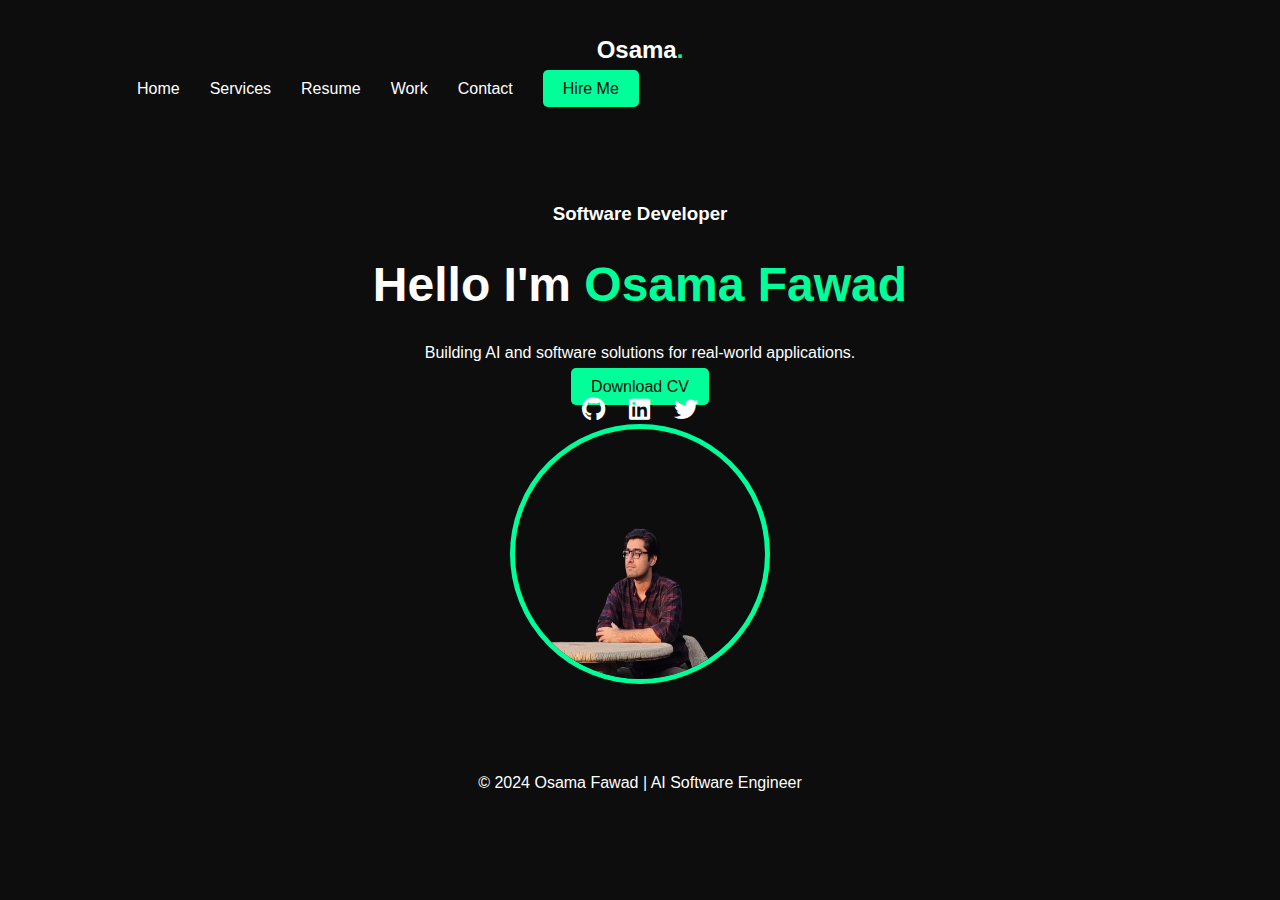
==== index.html @ 23907b71 "added new style" ====
<!DOCTYPE html>
<html lang="en">
<head>
    <meta charset="UTF-8">
    <meta name="viewport" content="width=device-width, initial-scale=1.0">
    <title>Osama Fawad | Portfolio</title>
    <link rel="stylesheet" href="assets/css/style.css">
    <script defer src="assets/js/script.js"></script>
    <link href="https://cdnjs.cloudflare.com/ajax/libs/font-awesome/6.0.0/css/all.min.css" rel="stylesheet">
</head>
<body>

<header>
    <div class="container">
        <h1 class="logo">Osama<span>.</span></h1>
        <nav>
            <ul>
                <li><a href="#">Home</a></li>
                <li><a href="#">Services</a></li>
                <li><a href="#">Resume</a></li>
                <li><a href="#">Work</a></li>
                <li><a href="#">Contact</a></li>
                <li><a href="#" class="btn">Hire Me</a></li>
            </ul>
        </nav>
    </div>
</header>

<section class="hero">
    <div class="container">
        <div class="hero-text">
            <h3>Software Developer</h3>
            <h1>Hello I'm <span>Osama Fawad</span></h1>
            <p>Building AI and software solutions for real-world applications.</p>
            <a href="assets/CV.pdf" class="btn">Download CV</a>
            <div class="social-icons">
                <a href="#"><i class="fab fa-github"></i></a>
                <a href="#"><i class="fab fa-linkedin"></i></a>
                <a href="#"><i class="fab fa-twitter"></i></a>
            </div>
        </div>
        <div class="hero-image">
            <img src="assets/images/profile.png" alt="Osama Fawad">
        </div>
    </div>
</section>

<footer>
    <p>© 2024 Osama Fawad | AI Software Engineer</p>
</footer>

</body>
</html>
---- assets/css/style.css ----
body {
    font-family: 'Arial', sans-serif;
    margin: 0;
    padding: 0;
    background: #0d0d0d;
    color: white;
    text-align: center;
}

.container {
    width: 90%;
    max-width: 1200px;
    margin: 0 auto;
}

header {
    display: flex;
    justify-content: space-between;
    padding: 20px;
}

.logo {
    font-size: 24px;
    font-weight: bold;
    color: white;
}

.logo span {
    color: #00ff99;
}

nav ul {
    list-style: none;
    display: flex;
}

nav ul li {
    margin: 0 15px;
}

nav ul li a {
    text-decoration: none;
    color: white;
}

.btn {
    padding: 10px 20px;
    background: #00ff99;
    color: #0d0d0d;
    text-decoration: none;
    border-radius: 5px;
}

.hero {
    display: flex;
    align-items: center;
    justify-content: space-between;
    padding: 50px 0;
}

.hero-text h1 {
    font-size: 48px;
}

.hero-text h1 span {
    color: #00ff99;
}

.hero-image img {
    width: 250px;
    height: 250px;
    border-radius: 50%;
    border: 5px solid #00ff99;
}

.social-icons a {
    margin: 10px;
    color: white;
    font-size: 24px;
}

footer {
    padding: 20px;
    background: #0d0d0d;
}
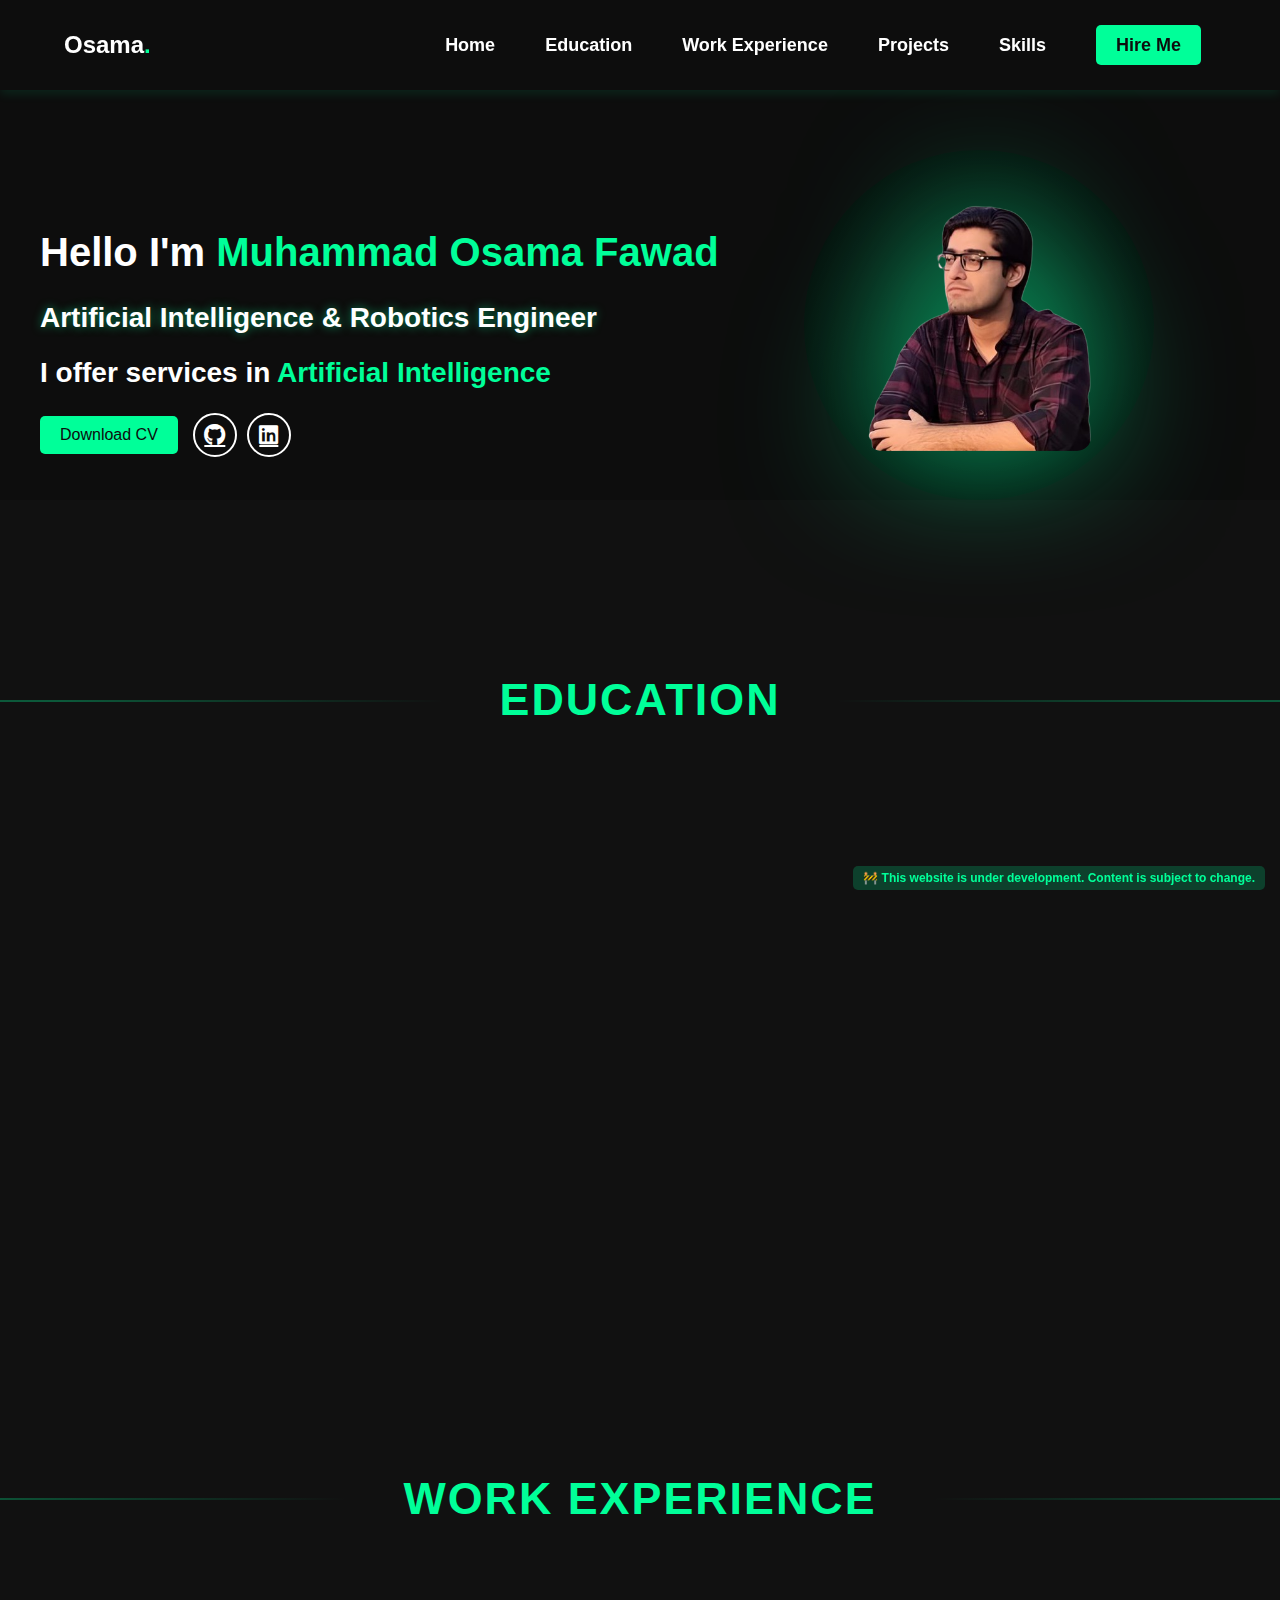
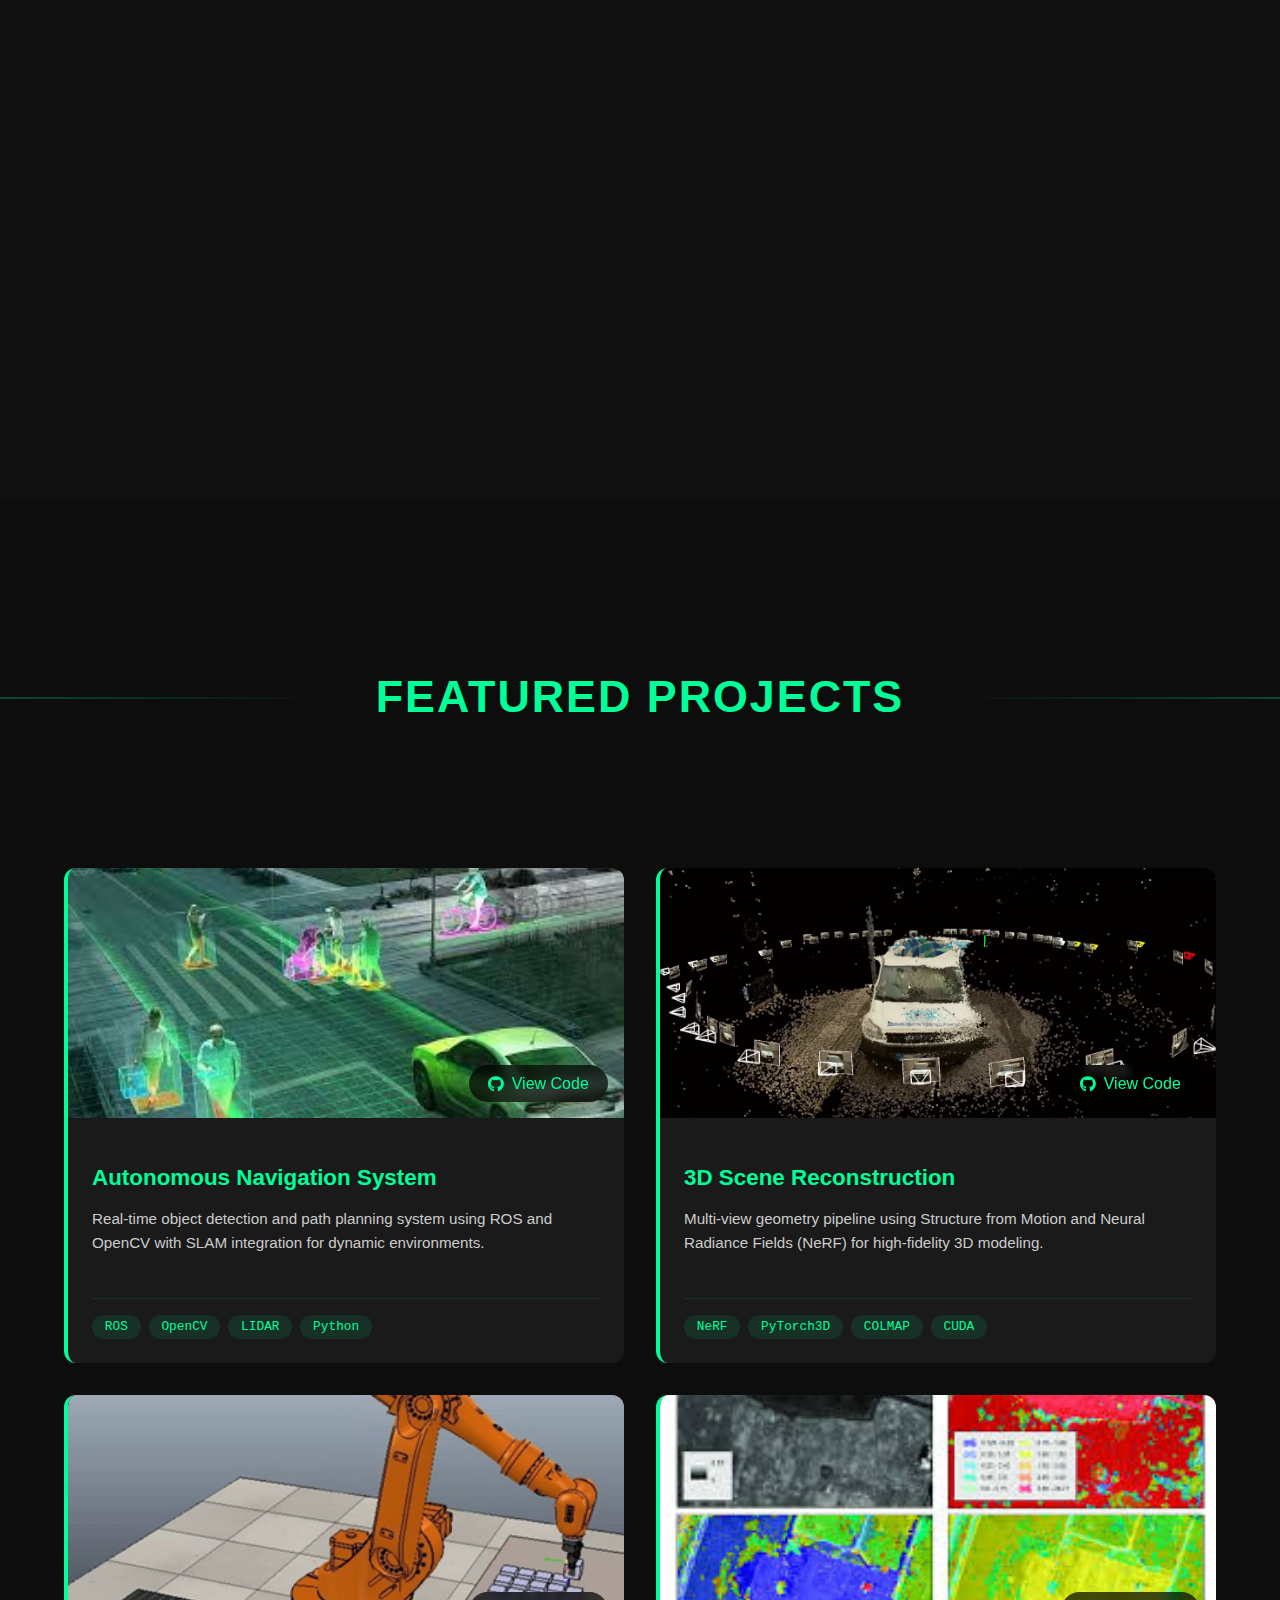
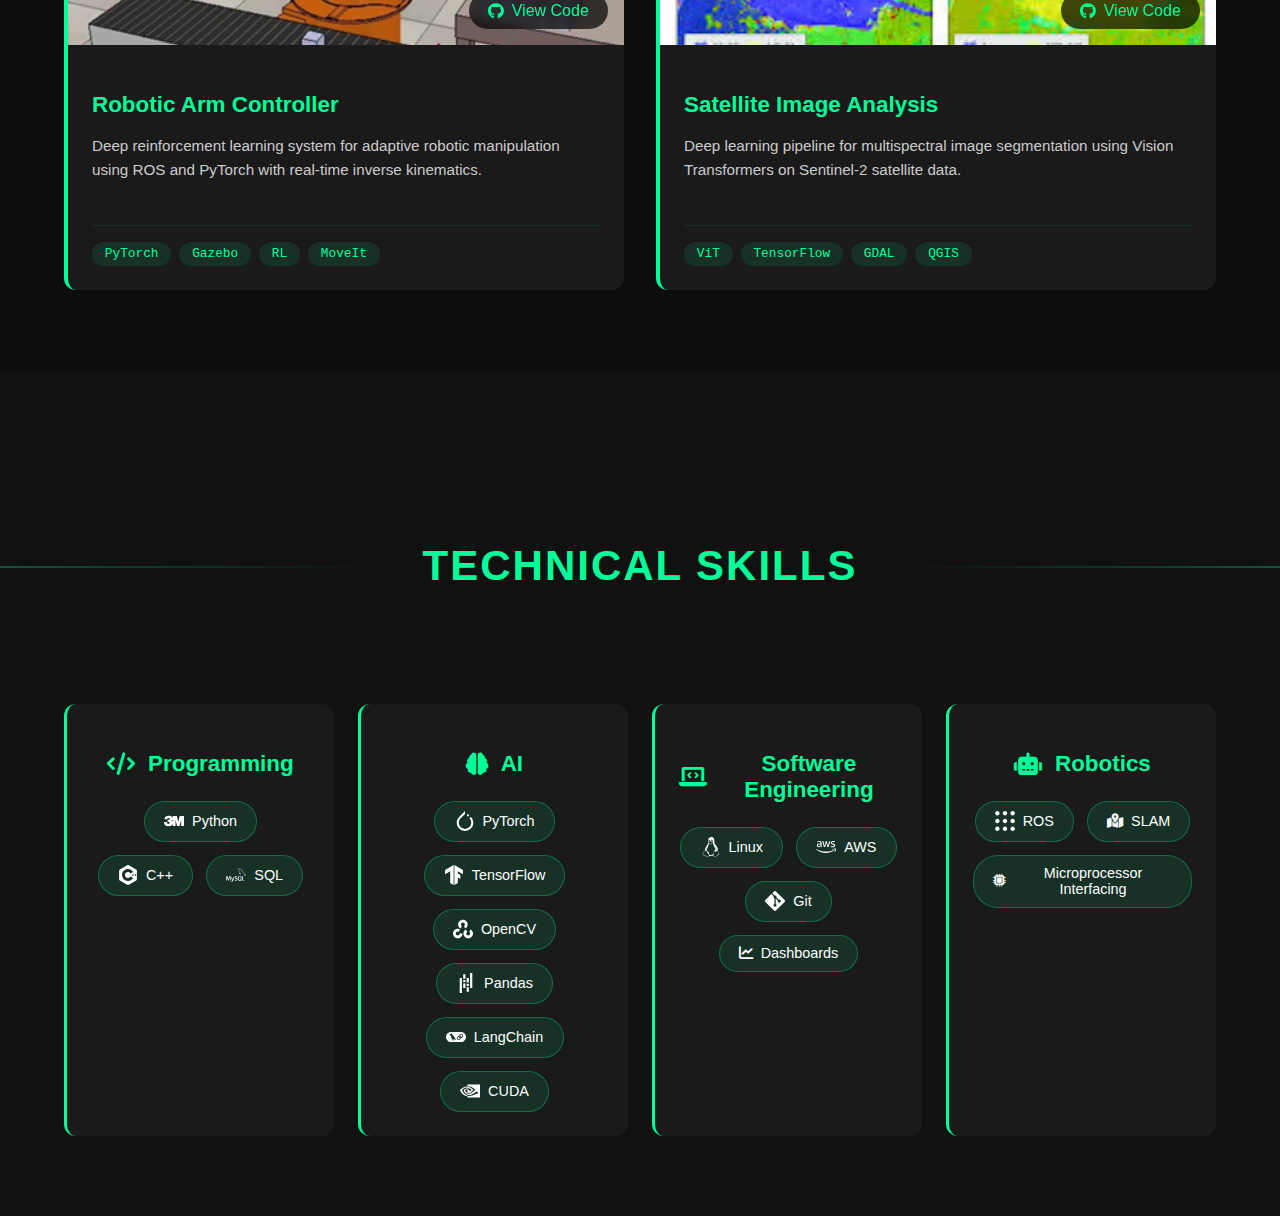
==== commit fa7a3851: "new portfolio theme and sample content" ====
--- a/index.html
+++ b/index.html
@@ -3,10 +3,11 @@
 <head>
     <meta charset="UTF-8">
     <meta name="viewport" content="width=device-width, initial-scale=1.0">
-    <title>Osama Fawad | Portfolio</title>
+    <title>M. Osama Fawad | Portfolio</title>
     <link rel="stylesheet" href="assets/css/style.css">
     <script defer src="assets/js/script.js"></script>
     <link href="https://cdnjs.cloudflare.com/ajax/libs/font-awesome/6.0.0/css/all.min.css" rel="stylesheet">
+    <link rel="icon" type="image/png" href="assets/images/website_logo.png">
 </head>
 <body>
 
@@ -16,38 +17,324 @@
         <nav>
             <ul>
                 <li><a href="#">Home</a></li>
-                <li><a href="#">Services</a></li>
-                <li><a href="#">Resume</a></li>
-                <li><a href="#">Work</a></li>
-                <li><a href="#">Contact</a></li>
+                <li><a href="#education">Education</a></li>
+                <li><a href="#work">Work Experience</a></li>
+                <li><a href="#projects">Projects</a></li>
+                <li><a href="#skills">Skills</a></li>
                 <li><a href="#" class="btn">Hire Me</a></li>
             </ul>
         </nav>
     </div>
 </header>
 
+<!-- Hero Section -->
 <section class="hero">
-    <div class="container">
+    <div class="container hero-content">
         <div class="hero-text">
-            <h3>Software Developer</h3>
-            <h1>Hello I'm <span>Osama Fawad</span></h1>
-            <p>Building AI and software solutions for real-world applications.</p>
-            <a href="assets/CV.pdf" class="btn">Download CV</a>
-            <div class="social-icons">
-                <a href="#"><i class="fab fa-github"></i></a>
-                <a href="#"><i class="fab fa-linkedin"></i></a>
-                <a href="#"><i class="fab fa-twitter"></i></a>
-            </div>
-        </div>
-        <div class="hero-image">
-            <img src="assets/images/profile.png" alt="Osama Fawad">
-        </div>
-    </div>
-</section>
-
-<footer>
-    <p>© 2024 Osama Fawad | AI Software Engineer</p>
-</footer>
+            <h1>Hello I'm <span class="green-text">Muhammad Osama Fawad</span></h1>
+            <h2 class="highlight-text">Artificial Intelligence & Robotics Engineer</h2>
+            <h2>I offer services in <span id="dynamic-text" class="green-text">Artificial Intelligence</span></h2>
+            <div class="btn-container">
+                <a href="assets/CV.pdf" class="btn">Download CV</a>
+                <div class="social-icons">
+                    <a href="https://github.com/osama-fawad" target="_blank"><i class="fab fa-github"></i></a>
+                    <a href="https://www.linkedin.com/in/osamafawad/" target="_blank"><i class="fab fa-linkedin"></i></a>
+                </div>                
+            </div>
+        </div>
+        <div class="profile-image-container">
+            <img src="assets/images/profile_6.png" alt="M. Osama Fawad" class="profile-image">
+        </div>
+    </div>
+</section>
+
+<!-- Education Section -->
+<section id="education" class="education-section">
+    <div class="section-header">
+        <h1 class="section-title">Education</h1>
+    </div>
+    <div class="container">
+        <div class="education-container">
+            <div class="education-item">
+                <a href="https://www.ube.fr/en/home/" target="_blank">
+                    <img src="assets/images/ube_logo_3.png" alt="Université Bourgogne Europe" class="education-logo">
+                </a>
+                <div class="education-content">
+                    <h2><a href="https://www.ube.fr/en/home/" target="_blank">Université Bourgogne Europe</a></h2>
+                    <h3>Master’s in Computer Vision & Robotics</h3>
+                    <p class="education-duration">France | 2024 - 2025</p>
+                </div>
+            </div>
+
+            <div class="education-item">
+                <a href="https://www.giki.edu.pk/" target="_blank">
+                    <img src="assets/images/giki_logo.png" alt="GIKI" class="education-logo">
+                </a>
+                <div class="education-content">
+                    <h2><a href="https://www.giki.edu.pk/" target="_blank">Ghulam Ishaq Khan Institute of Engineering Sciences and Technology</a></h2>
+                    <h3>Bachelor’s in Engineering Sciences - Photonics</h3>
+                    <p class="education-duration">Pakistan | 2016 - 2020</p>
+                </div>
+            </div>
+        </div>
+    </div>
+</section>
+
+<!-- Work Experience Section -->
+<section id="work" class="work-section">
+    <div class="section-header">
+        <h1 class="section-title">Work Experience</h1>
+    </div>
+    <div class="container">
+        <div class="work-container">
+            <div class="work-item">
+                <a href="https://gomotive.com/" target="_blank">
+                    <img src="assets/images/motive.jpg" alt="Motive" class="work-logo">
+                </a>
+                <div class="work-content">
+                    <h2><a href="https://gomotive.com/" target="_blank">Motive</a></h2>
+                    <h3>Machine Learning Software Engineer</h3>
+                    <p class="work-duration">Remote - USA | 2021 - 2024</p>
+                </div>
+            </div>
+
+            <div class="work-item">
+                <img src="assets/images/Pakistan Air Force Logo.png" alt="Facility of Advanced Robotics and Intelligent Systems (PAF 109-AED)" class="work-logo">
+                <div class="work-content">
+                    <h2>Facility of Advanced Robotics and Intelligent Systems (PAF 109-AED)</h2>
+                    <h3>R&D Engineer - Robotics</h3>
+                    <p class="work-duration">Pakistan | 2020 - 2021</p>
+                </div>
+            </div>
+        </div>
+    </div>
+</section>
+
+<!-- Projects Section -->
+<section id="projects" class="projects-section">
+    <div class="section-header">
+        <h1 class="section-title">Featured Projects</h1>
+    </div>
+    <div class="container">
+        <div class="projects-grid">
+
+            <!-- Project 1 -->
+            <article class="project-card">
+                <div class="project-visual">
+                    <img src="assets/projects/autonomous-vehicle.jpg" alt="Autonomous Navigation">
+                    <div class="project-links">
+                        <a href="#" class="project-btn">
+                            <i class="fab fa-github"></i>
+                            View Code
+                        </a>
+                    </div>
+                </div>
+                <div class="project-content">
+                    <h3 class="project-title">Autonomous Navigation System</h3>
+                    <p class="project-description">Real-time object detection and path planning system using ROS and OpenCV with SLAM integration for dynamic environments.</p>
+                    <div class="project-tech">
+                        <span>ROS</span>
+                        <span>OpenCV</span>
+                        <span>LIDAR</span>
+                        <span>Python</span>
+                    </div>
+                </div>
+            </article>
+
+            <!-- Project 2 -->
+            <article class="project-card">
+                <div class="project-visual">
+                    <img src="assets/projects/3d-reconstruction.jpg" alt="3D Reconstruction">
+                    <div class="project-links">
+                        <a href="#" class="project-btn">
+                            <i class="fab fa-github"></i>
+                            View Code
+                        </a>
+                    </div>
+                </div>
+                <div class="project-content">
+                    <h3 class="project-title">3D Scene Reconstruction</h3>
+                    <p class="project-description">Multi-view geometry pipeline using Structure from Motion and Neural Radiance Fields (NeRF) for high-fidelity 3D modeling.</p>
+                    <div class="project-tech">
+                        <span>NeRF</span>
+                        <span>PyTorch3D</span>
+                        <span>COLMAP</span>
+                        <span>CUDA</span>
+                    </div>
+                </div>
+            </article>
+
+            <!-- Project 3 -->
+            <article class="project-card">
+                <div class="project-visual">
+                    <img src="assets/projects/robot-arm.png" alt="Robotic Arm Control">
+                    <div class="project-links">
+                        <a href="#" class="project-btn">
+                            <i class="fab fa-github"></i>
+                            View Code
+                        </a>
+                    </div>
+                </div>
+                <div class="project-content">
+                    <h3 class="project-title">Robotic Arm Controller</h3>
+                    <p class="project-description">Deep reinforcement learning system for adaptive robotic manipulation using ROS and PyTorch with real-time inverse kinematics.</p>
+                    <div class="project-tech">
+                        <span>PyTorch</span>
+                        <span>Gazebo</span>
+                        <span>RL</span>
+                        <span>MoveIt</span>
+                    </div>
+                </div>
+            </article>
+
+            <!-- Project 4 -->
+            <article class="project-card">
+                <div class="project-visual">
+                    <img src="assets/projects/satellite-analysis.jpg" alt="Satellite Imagery">
+                    <div class="project-links">
+                        <a href="#" class="project-btn">
+                            <i class="fab fa-github"></i>
+                            View Code
+                        </a>
+                    </div>
+                </div>
+                <div class="project-content">
+                    <h3 class="project-title">Satellite Image Analysis</h3>
+                    <p class="project-description">Deep learning pipeline for multispectral image segmentation using Vision Transformers on Sentinel-2 satellite data.</p>
+                    <div class="project-tech">
+                        <span>ViT</span>
+                        <span>TensorFlow</span>
+                        <span>GDAL</span>
+                        <span>QGIS</span>
+                    </div>
+                </div>
+            </article>
+
+        </div>
+    </div>
+</section>
+
+
+<!-- Skills Section -->
+<section id="skills" class="skills-section">
+    <div class="section-header">
+        <h1 class="section-title">Technical Skills</h1>
+    </div>
+    <div class="container">
+        <div class="skills-grid">
+
+            <!-- Programming & Languages -->
+            <div class="skill-category">
+                <h3 class="skill-heading">
+                    <i class="fas fa-code"></i>
+                    Programming
+                </h3>
+                <div class="skill-items">
+                    <div class="skill-item">
+                        <img src="assets/icons/python.svg" alt="Python">
+                        <span>Python</span>
+                    </div>
+                    <div class="skill-item">
+                        <img src="assets/icons/cplusplus.svg" alt="C++">
+                        <span>C++</span>
+                    </div>
+                    <div class="skill-item">
+                        <img src="assets/icons/mysql.svg" alt="SQL">
+                        <span>SQL</span>
+                    </div>
+                </div>
+            </div>
+
+            <!-- AI & Data -->
+            <div class="skill-category">
+                <h3 class="skill-heading">
+                    <i class="fas fa-brain"></i>
+                    AI
+                </h3>
+                <div class="skill-items">
+                    <div class="skill-item">
+                        <img src="assets/icons/pytorch.svg" alt="PyTorch">
+                        <span>PyTorch</span>
+                    </div>
+                    <div class="skill-item">
+                        <img src="assets/icons/tensorflow.svg" alt="TensorFlow">
+                        <span>TensorFlow</span>
+                    </div>
+                    <div class="skill-item">
+                        <img src="assets/icons/opencv.svg" alt="OpenCV">
+                        <span>OpenCV</span>
+                    </div>
+                    <div class="skill-item">
+                        <img src="assets/icons/pandas.svg" alt="Pandas">
+                        <span>Pandas</span>
+                    </div>
+                    <div class="skill-item">
+                        <img src="assets/icons/langchain.svg" alt="LangChain">
+                        <span>LangChain</span>
+                    </div>
+                    <div class="skill-item">
+                        <img src="assets/icons/nvidia.svg" alt="CUDA">
+                        <span>CUDA</span>
+                    </div>
+                </div>
+            </div>
+
+            <!-- Software Engineering -->
+            <div class="skill-category">
+                <h3 class="skill-heading">
+                    <i class="fas fa-laptop-code"></i>
+                    Software Engineering
+                </h3>
+                <div class="skill-items">
+                    <div class="skill-item">
+                        <img src="assets/icons/linux.svg" alt="Linux">
+                        <span>Linux</span>
+                    </div>
+                    <div class="skill-item">
+                        <img src="assets/icons/amazonaws.svg" alt="AWS">
+                        <span>AWS</span>
+                    </div>
+                    <div class="skill-item">
+                        <img src="assets/icons/git.svg" alt="Git">
+                        <span>Git</span>
+                    </div>
+                    <div class="skill-item">
+                        <i class="fas fa-chart-line"></i>
+                        <span>Dashboards</span>
+                    </div>
+                </div>
+            </div>
+
+            <!-- Robotics -->
+            <div class="skill-category">
+                <h3 class="skill-heading">
+                    <i class="fas fa-robot"></i>
+                    Robotics
+                </h3>
+                <div class="skill-items">
+                    <div class="skill-item">
+                        <img src="assets/icons/ros.svg" alt="ROS">
+                        <span>ROS</span>
+                    </div>
+                    <div class="skill-item">
+                        <i class="fas fa-map-marked-alt"></i>
+                        <span>SLAM</span>
+                    </div>
+                    <div class="skill-item">
+                        <i class="fas fa-microchip"></i>
+                        <span>Microprocessor Interfacing</span>
+                    </div>
+                </div>
+            </div>
+
+        </div>
+    </div>
+</section>
+
+<div class="site-disclaimer">
+    🚧 This website is under development. Content is subject to change.
+</div>
+
 
 </body>
 </html>
--- a/assets/css/style.css
+++ b/assets/css/style.css
@@ -1,23 +1,119 @@
+/* Global Styles */
 body {
     font-family: 'Arial', sans-serif;
     margin: 0;
     padding: 0;
     background: #0d0d0d;
     color: white;
-    text-align: center;
+    overflow-x: hidden;
 }
 
 .container {
     width: 90%;
     max-width: 1200px;
     margin: 0 auto;
+    display: flex;
+    justify-content: space-between;
+    align-items: center;
+}
+
+
+body {
+    padding-top: 80px; /* Adjust this value based on your header height */
 }
 
 header {
-    display: flex;
-    justify-content: space-between;
-    padding: 20px;
-}
+    position: fixed;
+    top: 0;
+    left: 0;
+    width: 100%;
+    background: rgba(0, 0, 0, 0.9);
+    padding: 15px 0;
+    z-index: 1000;
+    transition: all 0.3s ease-in-out;
+}
+
+header.scrolled {
+    background: rgba(0, 0, 0, 0.95); /* Darker when scrolled */
+    padding: 10px 0; /* Reduce padding for compact effect */
+}
+
+/* Ensures the first section is not hidden under the navbar */
+.hero {
+    padding: 100px 0 50px; /* Add top padding to push content down */
+}
+
+/* Header */
+/* Sticky Header */
+header {
+    position: fixed; /* Keeps it at the top even when scrolling */
+    top: 0;
+    left: 0;
+    width: 100%;
+    background: rgba(13, 13, 13, 0.9); /* Semi-transparent dark background */
+    backdrop-filter: blur(10px); /* Adds a smooth glassmorphism effect */
+    padding: 15px 0;
+    z-index: 1000; /* Ensures it stays above everything */
+    transition: all 0.3s ease-in-out;
+    box-shadow: 0 4px 10px rgba(0, 255, 153, 0.1);
+}
+
+/* Animate when scrolling */
+.scrolled {
+    background: rgba(13, 13, 13, 0.95); /* Slightly darker when scrolled */
+    padding: 10px 0;
+    box-shadow: 0 5px 20px rgba(0, 255, 153, 0.3);
+}
+
+/* Scroll Progress Bar */
+#scroll-progress {
+    position: fixed;
+    top: 0;
+    left: 0;
+    width: 0%;
+    height: 4px;
+    background: #00ff99;  /* Neon green progress bar */
+    z-index: 1001;
+    transition: width 0.2s ease-in-out;
+}
+
+/* Navbar Links - Default */
+nav ul li a {
+    text-decoration: none;
+    color: white;
+    transition: color 0.3s ease-in-out;
+}
+
+/* Active Section Highlight */
+nav ul li a.active {
+    color: #00ff99;  /* Highlights the active section */
+    font-weight: bold;
+    text-shadow: 0px 0px 10px rgba(0, 255, 153, 0.7);
+}
+
+/* Navigation Links */
+nav ul {
+    list-style: none;
+    display: flex;
+    justify-content: center;
+    align-items: center;
+    gap: 20px;
+}
+
+nav ul li a {
+    text-decoration: none;
+    color: white;
+    font-size: 18px;
+    font-weight: bold;
+    transition: color 0.3s ease-in-out;
+}
+
+/* Hover Effect */
+nav ul li a:hover {
+    color: #00ff99;
+    text-shadow: 0 0 10px rgba(0, 255, 153, 0.8);
+}
+
 
 .logo {
     font-size: 24px;
@@ -43,43 +139,804 @@
     color: white;
 }
 
+/* Buttons */
 .btn {
     padding: 10px 20px;
     background: #00ff99;
     color: #0d0d0d;
     text-decoration: none;
     border-radius: 5px;
-}
-
+    transition: all 0.3s ease-in-out;
+}
+
+.btn:hover {
+    background: #00cc77;
+}
+
+/* Hero Section */
 .hero {
     display: flex;
     align-items: center;
+    justify-content: center;
+    padding: 50px 0;
+    text-align: left;
+}
+
+.hero-content {
+    display: flex;
     justify-content: space-between;
-    padding: 50px 0;
+    align-items: center;
+    width: 100%;
+}
+
+.hero-text {
+    margin-top: 0; /* Remove the negative margin */
+    padding-top: 40px; /* Add positive padding instead */
+    transform: translateY(20px); /* Fine-tune vertical position */
 }
 
 .hero-text h1 {
-    font-size: 48px;
-}
-
-.hero-text h1 span {
-    color: #00ff99;
-}
-
-.hero-image img {
-    width: 250px;
+    font-size: 40px;
+    white-space: nowrap;
+    animation: fadeInUp 2s ease-in-out 0.2s;
+}
+
+.hero-text h2 {
+    font-size: 28px;
+    margin-top: 10px;
+    animation: fadeInUp 2s ease-in-out 0.2s;
+}
+
+.highlight-text {
+    font-size: 28px;
+    margin-top: 10px;
+    color: white;
+    text-shadow: 0px 0px 10px rgba(0, 255, 153, 0.5);
+    font-weight: bold;
+}
+
+.green-text {
+    color: #00ff99;
+}
+
+.btn-container {
+    display: flex;
+    align-items: center;
+    gap: 15px;
+    animation: fadeInUp 2s ease-in-out;
+}
+
+/* Profile Image Container */
+.profile-image-container {
+    position: relative;
+    width: 320px;
+    height: 320px;
+    margin: 0 auto;
+    display: flex;
+    /* align-items: center; */
+    align-items: flex-start;  /* Align top */
+    /* margin-top: -70px; Moves the image up */
+    justify-content: center;
+    object-fit: cover;
+    transform: translateY(20px); /* Match text adjustment */
+
+}
+
+/* For mobile responsiveness */
+@media (max-width: 768px) {
+    .hero-text {
+        padding-top: 0;
+        transform: none;
+    }
+    
+    .profile-image-container {
+        transform: none;
+        margin-top: 30px;
+    }
+}
+
+/* Profile Image */
+.profile-image {
+    width: 100%;
+    height: auto;
+    display: block;
+    transform: scale(0.7); /* Slight zoom effect */
+    border-radius: 20px; /* Softened edges */
+    filter: drop-shadow(0 0 100px rgba(0, 255, 153, 0.6)); /* Initial glow */
+    transition: filter 0.5s ease-in-out;
+    animation: glowEffect 5s infinite alternate ease-in-out;
+}
+
+/* Subtle Pulsating Glow */
+@keyframes glowEffect {
+    0% {
+        filter: drop-shadow(0 0 20px rgba(0, 255, 153, 0.3));
+    }
+    100% {
+        filter: drop-shadow(0 0 50px rgba(0, 255, 153, 0.6));
+    }
+}
+
+/* Darken the border subtly to blend with the background */
+.profile-image-container::after {
+    content: "";
+    position: absolute;
+    width: 350px;
+    height: 350px;
+    background: radial-gradient(circle, rgba(0, 255, 153, 0.1) 30%, rgba(0, 0, 0, 0.9) 100%);
+    border-radius: 50%;
+    z-index: -1;
+    animation: fadeInGlow 3s infinite alternate ease-in-out;
+}
+
+/* Faint glow fade-in animation */
+@keyframes fadeInGlow {
+    0% {
+        opacity: 0.3;
+    }
+    100% {
+        opacity: 0.9;
+    }
+}
+
+
+/* Social Icons */
+.social-icons {
+    display: flex;
+    align-items: center;
+    gap: 10px;
+}
+
+.social-icons a {
+    display: inline-flex;
+    align-items: center;
+    justify-content: center;
+    width: 40px;
+    height: 40px;
+    color: white;
+    font-size: 22px;
+    background: transparent;
+    border: 2px solid white;
+    border-radius: 50%;
+    text-align: center;
+    transition: all 0.3s ease-in-out;
+}
+
+.social-icons a:hover {
+    background: white;
+    color: #0d0d0d;
+    transform: scale(1.1);
+}
+
+/* =================================== */
+/* EDUCATION SECTION (MODIFIED) */
+/* =================================== */
+
+.education-container{
+    width: 100%;
+    display: flex;
+    flex-direction: column;
+    align-items: center; /* This ensures equal side spacing */
+}
+
+.education-section {
+    padding: 80px 0;
+    background: #111;
+    text-align: center;
+}
+
+/* Title Styling */
+.section-title {
+    font-size: 42px;
+    color: #00ff99;
+    margin-bottom: 50px;
+    text-transform: uppercase;
+    font-weight: bold;
+    animation: fadeInUp 1.5s ease-in-out;
+}
+
+/* Education Cards */
+.education-item {
+    width: 100%;
+    max-width: 1000px; /* Adjust this value based on your needs */
+    margin: 0 2%; /* Equal side margins */
+    padding: 25px;
+    /* Keep existing properties below */
+    display: flex;
+    align-items: center;
+    background: #1a1a1a;
+    border-radius: 12px;
+    border-left: 5px solid #00ff99;
+    box-shadow: 0 0 15px rgba(0, 255, 153, 0.2);
+    margin-bottom: 20px;
+    opacity: 0;
+    transform: translateY(20px);
+    animation: fadeInUp 1s ease-out forwards;
+    transition: transform 0.3s ease-in-out, box-shadow 0.3s ease-in-out;
+}
+
+/* Hover Effect - Expands and Glows */
+.education-item:hover {
+    transform: scale(1.05);
+    box-shadow: 0px 0px 30px rgba(0, 255, 153, 0.5);
+}
+
+/* Staggered animation for second education item */
+.education-item:nth-child(2) {
+    animation-delay: 0.5s;
+}
+
+/* University Logo Styling */
+.education-logo {
+    width: 90px;  /* Adjusted to align with text */
+    height: auto;
+    object-fit: contain;
+    margin-right: 20px;
+    transition: transform 0.3s ease-in-out;
+}
+
+/* Logo Hover Effect */
+.education-logo:hover {
+    transform: scale(1.15);
+}
+
+/* Education Content */
+.education-content {
+    text-align: left;
+    flex: 1;
+}
+
+/* University Name Hyperlink */
+.education-content h2 a {
+    font-size: 24px;
+    font-weight: bold;
+    color: white;
+    text-decoration: none;
+}
+
+.education-content h2 a:hover {
+    color: #00ff99;
+}
+
+/* Degree Name */
+.education-content h3 {
+    font-size: 20px;
+    color: #00ff99;
+    margin-top: 5px;
+}
+
+/* University Location & Time */
+.education-duration {
+    font-size: 16px;
+    color: #ccc;
+    text-align: right;
+    margin-top: -25px;
+}
+
+/* Description */
+.education-description {
+    font-size: 16px;
+    color: #ccc;
+    line-height: 1.5;
+}
+
+/* Responsive Design */
+@media (max-width: 768px) {
+    .education-item {
+        flex-direction: column;
+        text-align: center;
+        padding: 20px;
+    }
+
+    .education-logo {
+        width: 70px;
+        margin-bottom: 10px;
+    }
+
+    .education-duration {
+        text-align: center;
+        margin-top: 5px;
+    }
+}
+
+/* ============================= */
+/* ANIMATIONS */
+/* ============================= */
+
+/* Fade-In Effect */
+@keyframes fadeInUp {
+    from {
+        opacity: 0;
+        transform: translateY(30px);
+    }
+    to {
+        opacity: 1;
+        transform: translateY(0);
+    }
+}
+
+/* Pulse Animation for Hover Effect */
+@keyframes pulseGlow {
+    0% {
+        box-shadow: 0 0 10px rgba(0, 255, 153, 0.4);
+    }
+    50% {
+        box-shadow: 0 0 30px rgba(0, 255, 153, 0.6);
+    }
+    100% {
+        box-shadow: 0 0 10px rgba(0, 255, 153, 0.4);
+    }
+}
+
+/* =================================== */
+/* WORK EXPERIENCE SECTION (FINAL FIX) */
+/* =================================== */
+
+.work-section {
+    padding: 80px 0;
+    background: #111;
+    text-align: center;
+}
+
+/* Ensures Work Experience is Stacked Vertically */
+.work-container {
+    width: 100%;
+    display: flex;
+    flex-direction: column;
+    align-items: center; /* This ensures equal side spacing */
+}
+
+/* Work Experience Cards */
+/* Modify the existing education-item and work-item classes */
+.work-item {
+    width: 100%;
+    max-width: 1000px; /* Adjust this value based on your needs */
+    margin: 0 auto; /* This centers the box */
+    padding: 25px;
+    /* Keep existing properties below */
+    display: flex;
+    align-items: center;
+    background: #1a1a1a;
+    border-radius: 12px;
+    border-left: 5px solid #00ff99;
+    box-shadow: 0 0 15px rgba(0, 255, 153, 0.2);
+    margin-bottom: 20px;
+    opacity: 0;
+    transform: translateY(20px);
+    animation: fadeInUp 1s ease-out forwards;
+    transition: transform 0.3s ease-in-out, box-shadow 0.3s ease-in-out;
+}
+
+/* For mobile responsiveness */
+@media (max-width: 768px) {
+    .education-item, .work-item {
+        max-width: 95%; /* Allows some spacing on mobile */
+    }
+}
+
+
+/* Hover Effect - Expands and Glows */
+.work-item:hover {
+    transform: scale(1.05);
+    box-shadow: 0px 0px 30px rgba(0, 255, 153, 0.5);
+}
+
+/* Staggered animation for second work item */
+.work-item:nth-child(2) {
+    animation-delay: 0.5s;
+}
+
+/* Company Logo Styling */
+.work-logo {
+    width: 90px;  /* Adjusted to align with text */
+    height: auto;
+    object-fit: contain;
+    margin-right: 20px;
+    transition: transform 0.3s ease-in-out;
+}
+
+/* Logo Hover Effect */
+.work-logo:hover {
+    transform: scale(1.15);
+}
+
+/* Work Content */
+.work-content {
+    text-align: left;
+    flex: 1;
+}
+
+/* Company Name Hyperlink */
+.work-content h2 a {
+    font-size: 24px;
+    font-weight: bold;
+    color: white;
+    text-decoration: none;
+}
+
+.work-content h2 a:hover {
+    color: #00ff99;
+}
+
+/* Job Title */
+.work-content h3 {
+    font-size: 20px;
+    color: #00ff99;
+    margin-top: 5px;
+}
+
+/* Work Location & Duration */
+.work-duration {
+    font-size: 16px;
+    color: #ccc;
+    text-align: right;
+    margin-top: -25px;
+}
+
+/* Responsive Design */
+@media (max-width: 768px) {
+    .work-item {
+        flex-direction: column;
+        text-align: center;
+        padding: 20px;
+    }
+
+    .work-logo {
+        width: 70px;
+        margin-bottom: 10px;
+    }
+
+    .work-duration {
+        text-align: center;
+        margin-top: 5px;
+    }
+}
+/* Skill category headers alignment */
+.skill-heading {
+    justify-content: center;
+}
+
+/* Microchip icon sizing fix */
+.fa-microchip {
+    font-size: 0.9em;
+}
+
+/* Ensure icon consistency */
+.skill-item img {
+    width: 20px;
+    height: 20px;
+    object-fit: contain;
+}
+/* Add to your style.css */
+.skills-section {
+    padding: 80px 0;
+    background: #111;
+    text-align: center;
+}
+
+.skills-section .section-title {
+    font-size: 42px;
+    color: #00ff99;
+    margin-bottom: 50px;
+    text-transform: uppercase;
+    font-weight: bold;
+    animation: fadeInUp 1.5s ease-in-out;
+}
+/* 4-column grid */
+.skills-grid {
+    display: grid;
+    grid-template-columns: repeat(4, 1fr);
+    gap: 1.5rem;
+}
+
+@media (max-width: 1200px) {
+    .skills-grid {
+        grid-template-columns: repeat(2, 1fr);
+    }
+}
+
+@media (max-width: 768px) {
+    .skills-grid {
+        grid-template-columns: 1fr;
+    }
+}
+
+.skill-category {
+    background: #1a1a1a;
+    border-radius: 12px;
+    padding: 1.5rem;
+    border-left: 3px solid #00ff99;
+    animation: fadeInUp 1s ease-out forwards;
+}
+
+.skill-heading {
+    color: #00ff99;
+    margin-bottom: 1.5rem;
+    font-size: 1.4rem;
+    display: flex;
+    align-items: center;
+    gap: 0.8rem;
+}
+
+.skill-items {
+    display: flex;
+    flex-wrap: wrap;
+    gap: 0.8rem;
+    justify-content: center;
+}
+
+.skill-item {
+    display: inline-flex;
+    align-items: center;
+    gap: 0.5rem;
+    padding: 0.6rem 1.2rem;
+    background: rgba(0, 255, 153, 0.1);
+    border-radius: 25px;
+    border: 1px solid rgba(0, 255, 153, 0.3);
+    transition: all 0.3s ease;
+    font-size: 0.9rem;
+}
+
+.skill-item:hover {
+    transform: translateY(-3px);
+    box-shadow: 0 4px 15px rgba(0, 255, 153, 0.2);
+    background: rgba(0, 255, 153, 0.2);
+}
+
+.skill-item img {
+    filter: invert(1) brightness(2); /* Converts black to white */
+    transition: all 0.3s ease;
+}
+
+.skill-item:hover img {
+    filter: invert(1) sepia(1) saturate(5) hue-rotate(90deg); /* Green tint on hover */
+}
+
+/* For Font Awesome icons */
+.skill-item i {
+    color: #fff; /* White color */
+    transition: all 0.3s ease;
+}
+
+.skill-item:hover i {
+    color: #00ff99; /* Green color on hover */
+}
+
+/* Responsive Design */
+@media (max-width: 768px) {
+    .skills-grid {
+        grid-template-columns: 1fr;
+    }
+    
+    .skill-item {
+        padding: 0.5rem 1rem;
+    }
+}
+
+
+/* Projects Section Styles */
+/* Updated Section Heading Styles */
+.section-header {
+    text-align: center;
+    margin: 4rem 0;
+    position: relative;
+    overflow: hidden;
+}
+
+.section-title {
+    font-size: 2.8rem;
+    display: inline-block;
+    position: relative;
+    padding: 0 2rem;
+    color: #00ff99;
+    text-transform: uppercase;
+    letter-spacing: 2px;
+    animation: titleEntrance 1s ease-out;
+}
+
+.section-title::before,
+.section-title::after {
+    content: '';
+    position: absolute;
+    top: 50%;
+    width: 100vw;
+    height: 2px;
+    background: linear-gradient(90deg, 
+        transparent 0%, 
+        rgba(0, 255, 153, 0.3) 30%, 
+        rgba(0, 255, 153, 0.3) 70%, 
+        transparent 100%
+    );
+}
+
+.section-title::before {
+    right: 100%;
+    margin-right: 1.5rem;
+}
+
+.section-title::after {
+    left: 100%;
+    margin-left: 1.5rem;
+}
+
+@keyframes titleEntrance {
+    0% {
+        opacity: 0;
+        transform: translateY(20px);
+    }
+    100% {
+        opacity: 1;
+        transform: translateY(0);
+    }
+}
+
+/* Hover Effects */
+.section-title:hover {
+    text-shadow: 0 0 15px rgba(0, 255, 153, 0.4);
+}
+
+.section-title:hover::before,
+.section-title:hover::after {
+    animation: lineFlow 1.5s linear infinite;
+}
+
+@keyframes lineFlow {
+    0% {
+        background-position: -100% 0;
+    }
+    100% {
+        background-position: 100% 0;
+    }
+}
+
+@media (max-width: 768px) {
+    .section-title {
+        font-size: 2rem;
+        padding: 0 1rem;
+    }
+    
+    .section-title::before,
+    .section-title::after {
+        width: 50vw;
+    }
+}
+
+/* Add hover effect to tech tags */
+.project-tech span {
+    transition: all 0.2s ease;
+}
+
+.project-tech span:hover {
+    transform: translateY(-2px);
+    box-shadow: 0 2px 8px rgba(0, 255, 153, 0.2);
+}
+
+.projects-section {
+    padding: 80px 0;
+    background: #0d0d0d;
+}
+
+.projects-grid {
+    display: grid;
+    grid-template-columns: repeat(2, 1fr);
+    gap: 2rem;
+    margin-top: 2rem;
+}
+
+.project-card {
+    background: #1a1a1a;
+    border-radius: 12px;
+    overflow: hidden;
+    border-left: 4px solid #00ff99;
+    transition: transform 0.3s ease, box-shadow 0.3s ease;
+    animation: fadeInUp 1s ease-out forwards;
+}
+
+.project-card:hover {
+    transform: translateY(-5px);
+    box-shadow: 0 10px 30px rgba(0, 255, 153, 0.1);
+}
+
+.project-visual {
+    position: relative;
     height: 250px;
-    border-radius: 50%;
-    border: 5px solid #00ff99;
-}
-
-.social-icons a {
-    margin: 10px;
-    color: white;
-    font-size: 24px;
-}
-
-footer {
-    padding: 20px;
-    background: #0d0d0d;
-}
+    overflow: hidden;
+}
+
+.project-visual img {
+    width: 100%;
+    height: 100%;
+    object-fit: cover;
+    transition: transform 0.3s ease;
+}
+
+.project-card:hover .project-visual img {
+    transform: scale(1.05);
+}
+
+.project-content {
+    padding: 1.5rem;
+}
+
+.project-title {
+    color: #00ff99;
+    margin-bottom: 1rem;
+    font-size: 1.4rem;
+}
+
+.project-description {
+    color: #ccc;
+    font-size: 0.95rem;
+    line-height: 1.6;
+    min-height: 75px;
+    margin-bottom: 1rem;
+}
+
+.project-tech {
+    display: flex;
+    flex-wrap: wrap;
+    gap: 0.5rem;
+    border-top: 1px solid rgba(0, 255, 153, 0.1);
+    padding-top: 1rem;
+}
+
+.project-tech span {
+    background: rgba(0, 255, 153, 0.1);
+    color: #00ff99;
+    padding: 0.3rem 0.8rem;
+    border-radius: 20px;
+    font-size: 0.8rem;
+    font-family: monospace;
+}
+
+.project-links {
+    position: absolute;
+    bottom: 1rem;
+    right: 1rem;
+}
+
+.project-btn {
+    display: inline-flex;
+    align-items: center;
+    gap: 0.5rem;
+    padding: 0.6rem 1.2rem;
+    background: rgba(0, 0, 0, 0.7);
+    color: #00ff99;
+    border-radius: 25px;
+    text-decoration: none;
+    backdrop-filter: blur(5px);
+    transition: all 0.3s ease;
+}
+
+.project-btn:hover {
+    background: #00ff99;
+    color: #0d0d0d;
+}
+
+@media (max-width: 768px) {
+    .projects-grid {
+        grid-template-columns: 1fr;
+    }
+    
+    .project-visual {
+        height: 200px;
+    }
+}
+
+.site-disclaimer {
+    position: fixed;
+    bottom: 10px;
+    right: 15px;
+    background: rgba(0, 255, 153, 0.2); /* Light greenish glow */
+    color: #00ff99;
+    padding: 5px 10px;
+    border-radius: 5px;
+    font-size: 12px;
+    font-weight: bold;
+    animation: fadeIn 1.5s ease-in-out;
+}
+
+@keyframes fadeIn {
+    from { opacity: 0; transform: translateY(10px); }
+    to { opacity: 1; transform: translateY(0); }
+}
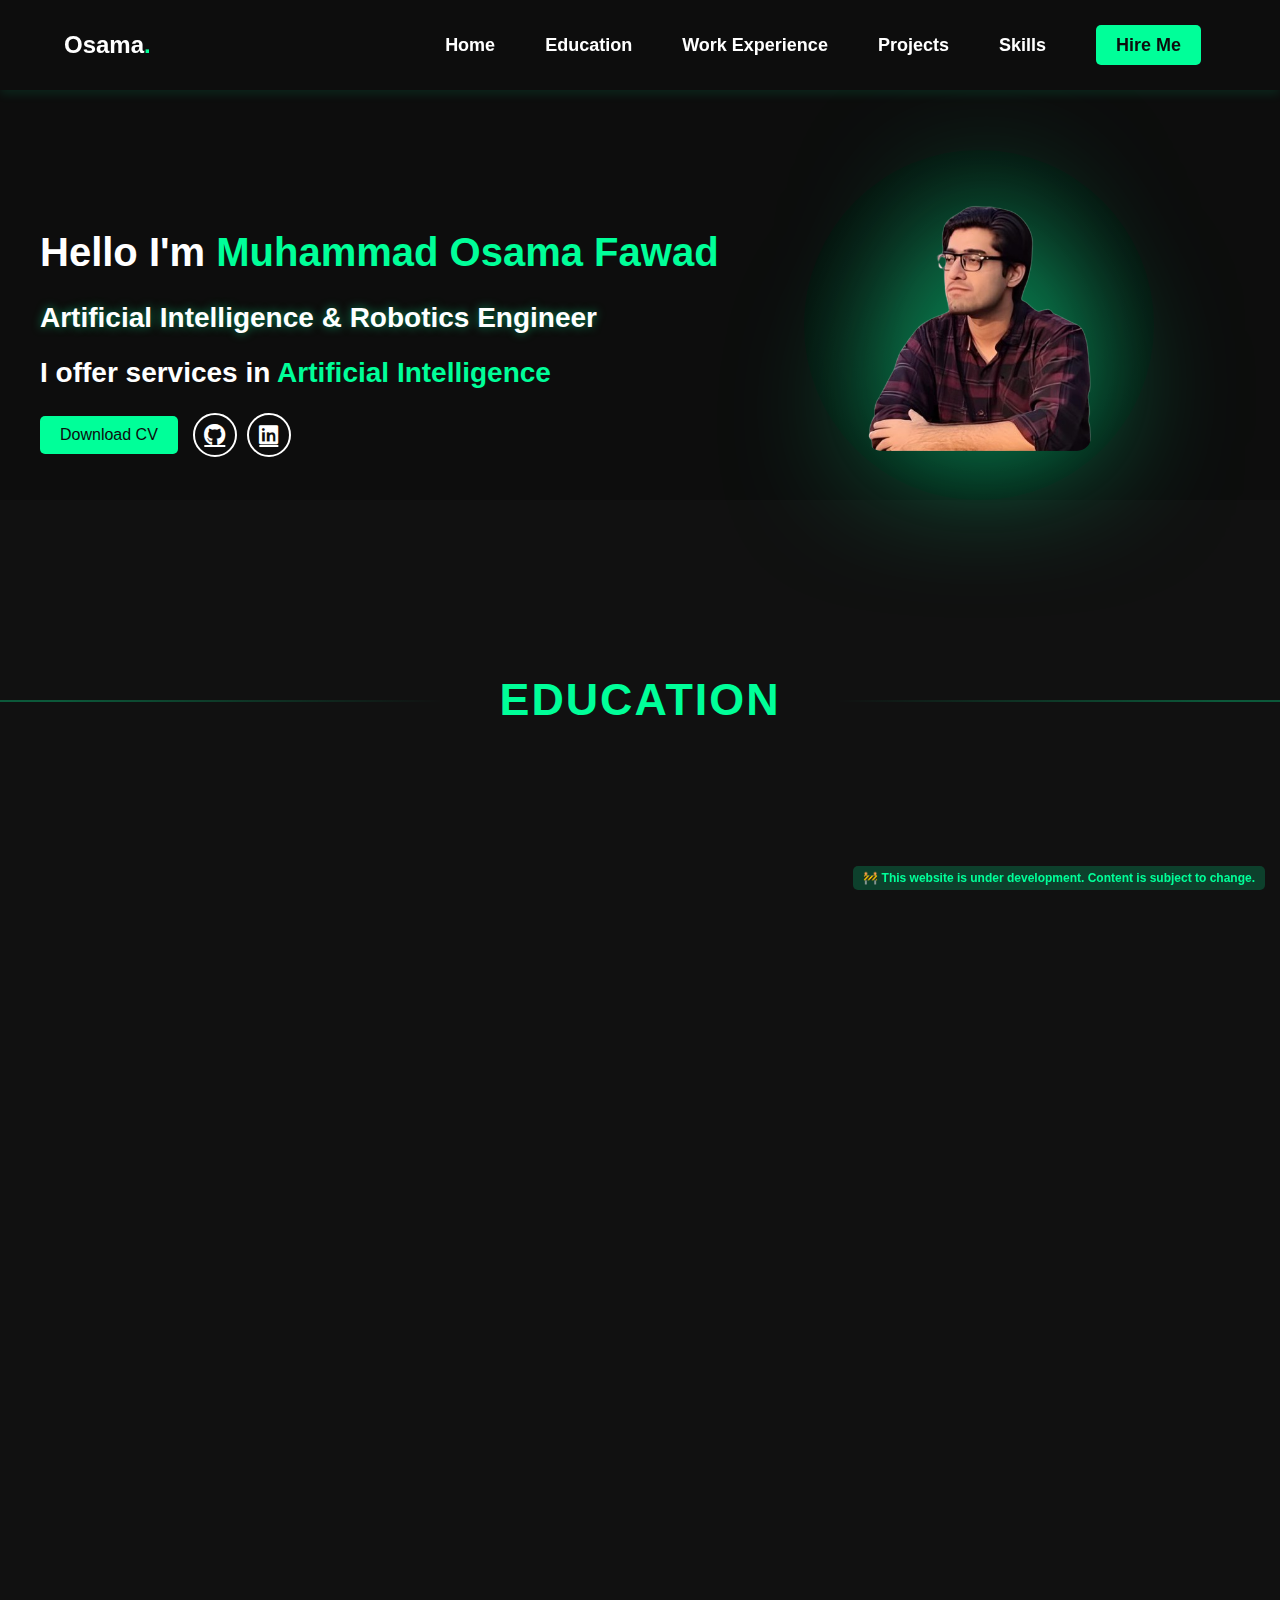
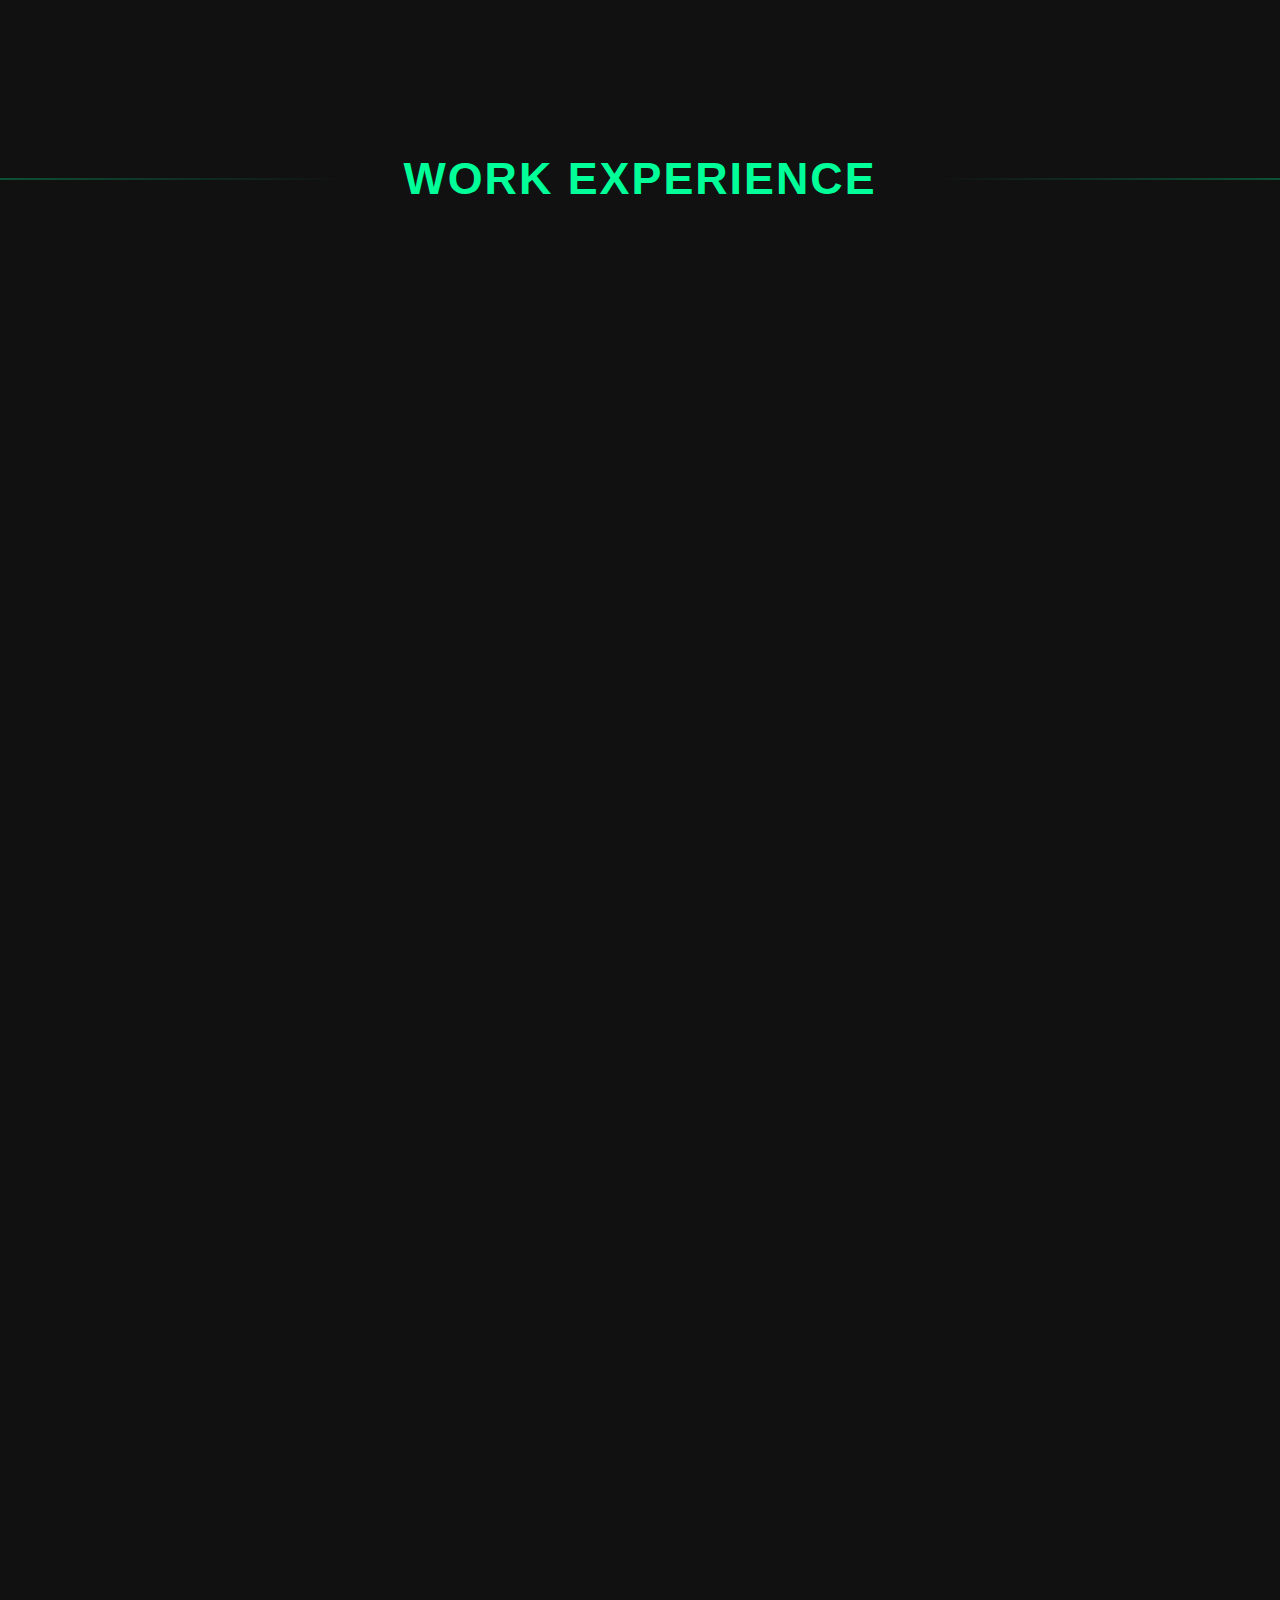
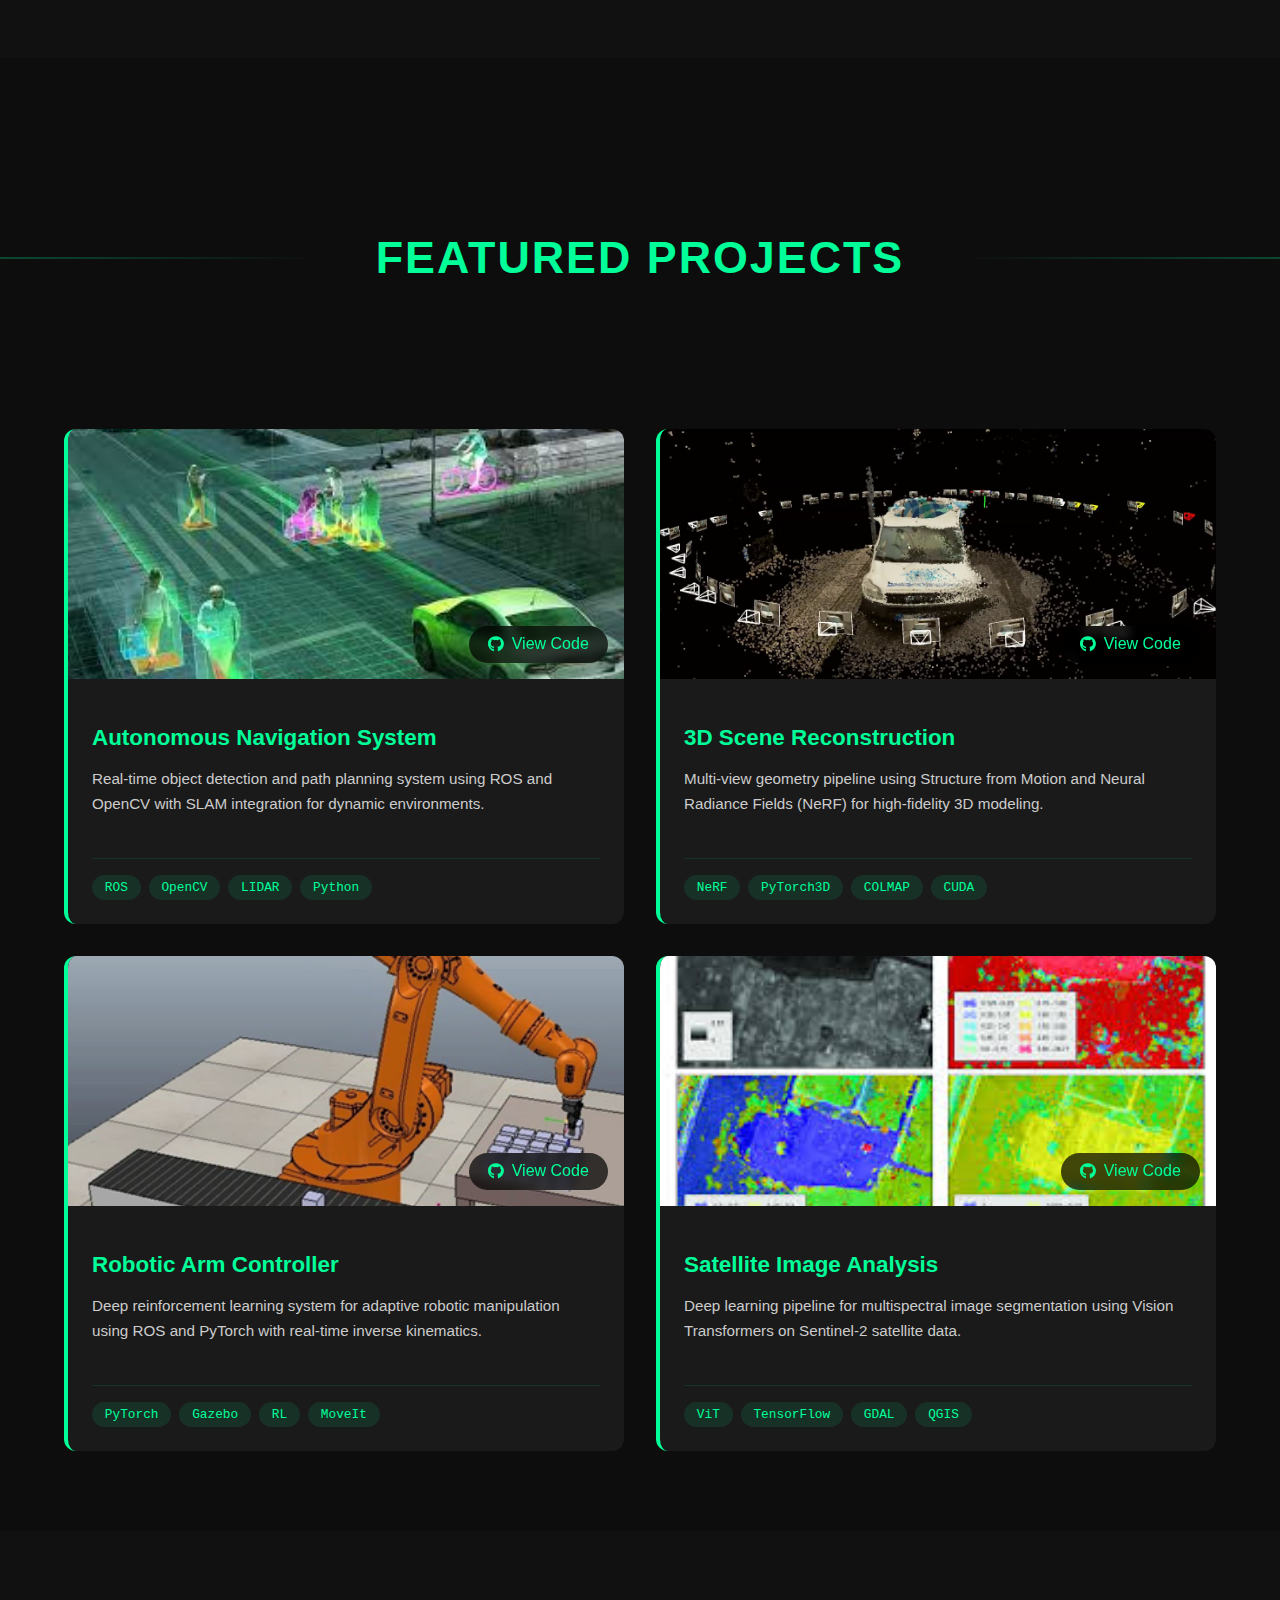
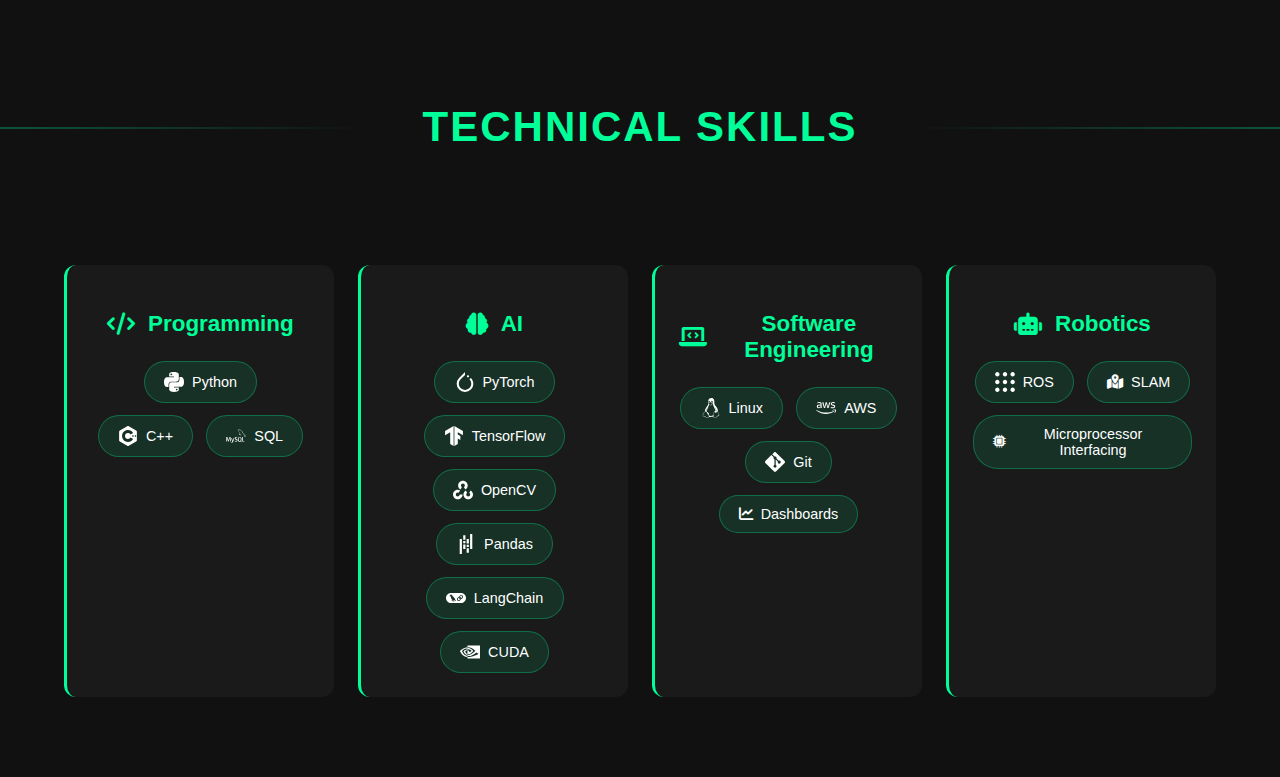
==== commit 684a1864: "added desctiption for work and education" ====
--- a/index.html
+++ b/index.html
@@ -51,65 +51,135 @@
 <!-- Education Section -->
 <section id="education" class="education-section">
     <div class="section-header">
-        <h1 class="section-title">Education</h1>
+      <h1 class="section-title">Education</h1>
     </div>
     <div class="container">
-        <div class="education-container">
-            <div class="education-item">
-                <a href="https://www.ube.fr/en/home/" target="_blank">
-                    <img src="assets/images/ube_logo_3.png" alt="Université Bourgogne Europe" class="education-logo">
-                </a>
-                <div class="education-content">
-                    <h2><a href="https://www.ube.fr/en/home/" target="_blank">Université Bourgogne Europe</a></h2>
-                    <h3>Master’s in Computer Vision & Robotics</h3>
-                    <p class="education-duration">France | 2024 - 2025</p>
-                </div>
-            </div>
-
-            <div class="education-item">
-                <a href="https://www.giki.edu.pk/" target="_blank">
-                    <img src="assets/images/giki_logo.png" alt="GIKI" class="education-logo">
-                </a>
-                <div class="education-content">
-                    <h2><a href="https://www.giki.edu.pk/" target="_blank">Ghulam Ishaq Khan Institute of Engineering Sciences and Technology</a></h2>
-                    <h3>Bachelor’s in Engineering Sciences - Photonics</h3>
-                    <p class="education-duration">Pakistan | 2016 - 2020</p>
-                </div>
-            </div>
-        </div>
-    </div>
-</section>
+      <div class="education-container">
+  
+        <!-- Université Bourgogne Europe -->
+        <div class="education-item">
+          <a href="https://www.ube.fr/en/home/" target="_blank">
+            <img src="assets/images/ube_logo_3.png" alt="Université Bourgogne Europe" class="education-logo">
+          </a>
+          <div class="education-content">
+            <h2><a href="https://www.ube.fr/en/home/" target="_blank">Université Bourgogne Europe</a></h2>
+            <h3>Master’s in Computer Vision & Robotics</h3>
+            <p class="education-duration">France | 2024 - 2025</p>
+  
+            <div class="education-description">
+              <div class="education-description-block">
+                <strong>Notable Courses:</strong> Computer Vision, Machine Learning, Image Processing, Medical Imaging Analysis, Autonomous Robotics, Probabilistic Robotics, Signal Processing
+              </div>
+            </div>
+          </div>
+        </div>
+  
+        <!-- GIKI -->
+        <div class="education-item">
+          <a href="https://www.giki.edu.pk/" target="_blank">
+            <img src="assets/images/giki_logo.png" alt="GIKI" class="education-logo">
+          </a>
+          <div class="education-content">
+            <h2><a href="https://www.giki.edu.pk/" target="_blank">Ghulam Ishaq Khan Institute of Engineering Sciences and Technology</a></h2>
+            <h3>Bachelor’s in Engineering Sciences - Photonics</h3>
+            <p class="education-duration">Pakistan | 2016 - 2020</p>
+  
+            <div class="education-description">
+                <p><strong>Notable Courses:</strong> Applied Artificial Intelligence, Robotic Vision, Introduction to AI, Data Structures and Algorithms, Object Oriented Programming (OOP), Microprocessor Interfacing, Computer Architecture</p>
+              
+                <p><strong>Accreditation:</strong> Washington Accord Engineering Degree, Pakistan Engineering Council Accredited</p>
+              
+                <p><strong>Extra-curriculars:</strong> President at SPIE-GIKI Student Chapter (International Society of Optics and Photonics), Team Captain of GIKI Robotics Team Technobolt (participated in 7 national and international AI and Robotics competitions)</p>
+              
+                <p><strong>Thesis/Final Year Project:</strong> Bio-inspired Underwater Robot with Undulating Fin based propulsion, won the best final year project award at university, received grants by IGNITE (National ICT Funds by Government of Pakistan).</p>
+              </div>
+
+            </div>
+          </div>
+        </div>
+  
+      </div>
+    </div>
+  </section>
+  
 
 <!-- Work Experience Section -->
 <section id="work" class="work-section">
     <div class="section-header">
-        <h1 class="section-title">Work Experience</h1>
+      <h1 class="section-title">Work Experience</h1>
     </div>
     <div class="container">
-        <div class="work-container">
-            <div class="work-item">
-                <a href="https://gomotive.com/" target="_blank">
-                    <img src="assets/images/motive.jpg" alt="Motive" class="work-logo">
-                </a>
-                <div class="work-content">
-                    <h2><a href="https://gomotive.com/" target="_blank">Motive</a></h2>
-                    <h3>Machine Learning Software Engineer</h3>
-                    <p class="work-duration">Remote - USA | 2021 - 2024</p>
-                </div>
-            </div>
-
-            <div class="work-item">
-                <img src="assets/images/Pakistan Air Force Logo.png" alt="Facility of Advanced Robotics and Intelligent Systems (PAF 109-AED)" class="work-logo">
-                <div class="work-content">
-                    <h2>Facility of Advanced Robotics and Intelligent Systems (PAF 109-AED)</h2>
-                    <h3>R&D Engineer - Robotics</h3>
-                    <p class="work-duration">Pakistan | 2020 - 2021</p>
-                </div>
-            </div>
-        </div>
-    </div>
-</section>
-
+      <div class="work-container">
+  
+        <!-- Motive -->
+        <div class="work-item">
+          <a href="https://gomotive.com/" target="_blank">
+            <img src="assets/images/motive.jpg" alt="Motive" class="work-logo">
+          </a>
+          <div class="work-content">
+            <h2><a href="https://gomotive.com/" target="_blank">Motive</a></h2>
+            <h3>Machine Learning Software Engineer</h3>
+            <p class="work-duration">Remote - USA | 2021 - 2024</p>
+            <div class="work-description">
+              <p><strong>Department:</strong> R&D</p>
+  
+              <p><strong>Summary:</strong> Part of the software team that deployed iterative improvements for the AI-Dashcam product, using both visual data and telematics sensor data to detect risky driving behaviors.</p>
+  
+              <p><strong>Machine Learning:</strong><br>
+                &bull; <strong>Computer Vision:</strong> Trained and deployed deep learning image classification, object detection models like <em>EfficientDet</em> and <em>YOLOX</em> with knowledge distillation.<br>
+                &bull; <strong>Activity Recognition:</strong> Used <em>Stateless LSTM/ConvLSTM</em> to generate embeddings from object detectors and apply temporal context.<br>
+                &bull; <strong>Vision Transformers:</strong> For activity boundary detection.
+              </p>
+  
+              <p><strong>Sensors:</strong> Applied <em>Fast Fourier Transform (FFT)</em> on IMU sensors to detect drowsiness patterns.</p>
+  
+              <p><strong>Data Engineering:</strong><br>
+                &bull; Built post-processing filters to reduce false positives (10% precision gain).<br>
+                &bull; Designed live <strong>SQL queries</strong> and dashboards to extract insights.<br>
+                &bull; Used <strong>AWS EC2, S3, Lambda</strong> to scale automated ML pipelines.
+              </p>
+  
+              <p><strong>Impact:</strong><br>
+                &bull; Conducted field performance testing, improving feature accuracy by <strong>35%</strong>.<br>
+                &bull; Worked cross-functionally with global product & analytics teams.
+              </p>
+  
+              <p><strong>Skills:</strong> Python, AWS (EC2, S3, Lambda), SQL, Git, Linux, PyTorch, Deep Learning, Snowflake</p>
+            </div>
+          </div>
+        </div>
+  
+        <!-- PAF Robotics -->
+        <div class="work-item">
+          <img src="assets/images/Pakistan Air Force Logo.png" alt="Facility of Advanced Robotics and Intelligent Systems (PAF 109-AED)" class="work-logo">
+          <div class="work-content">
+            <h2>Facility of Advanced Robotics and Intelligent Systems (PAF 109-AED)</h2>
+            <h3>R&D Engineer - Robotics</h3>
+            <p class="work-duration">Pakistan | 2020 - 2021</p>
+            <div class="work-description">
+  
+              <p><strong>Summary:</strong> Conducted military-grade research on robotics and AI systems, contributing to multiple proof-of-concept prototypes.</p>
+  
+              <p><strong>Projects:</strong><br>
+                &bull; Built <strong>training simulators</strong> and autonomous ground/aerial robots.<br>
+                &bull; Developed <strong>deep learning pipelines</strong> for perception and control.<br>
+                &bull; Implemented <strong>computer vision</strong> models on <em>Jetson TX2</em> and <em>Raspberry Pi</em>.
+              </p>
+  
+              <p><strong>Embedded Systems:</strong><br>
+                &bull; Integrated sensors using I2C, SPI, UART protocols.<br>
+                &bull; Designed <strong>sensor fusion</strong> algorithms (e.g., Extended Kalman Filter) for robotic navigation.
+              </p>
+  
+              <p><strong>Skills:</strong> Python, Embedded Systems, OpenCV, TensorFlow, Robotics, Jetson TX2, C++</p>
+            </div>
+          </div>
+        </div>
+  
+      </div>
+    </div>
+  </section>
+  
 <!-- Projects Section -->
 <section id="projects" class="projects-section">
     <div class="section-header">
--- a/assets/css/style.css
+++ b/assets/css/style.css
@@ -545,6 +545,15 @@
     text-align: left;
     flex: 1;
 }
+.work-description {
+    color: #ccc; /* light gray text */
+    font-size: 16px;
+    line-height: 1.6;
+    margin-top: 15px;
+}
+.work-description p {
+    margin-bottom: 10px;
+}
 
 /* Company Name Hyperlink */
 .work-content h2 a {
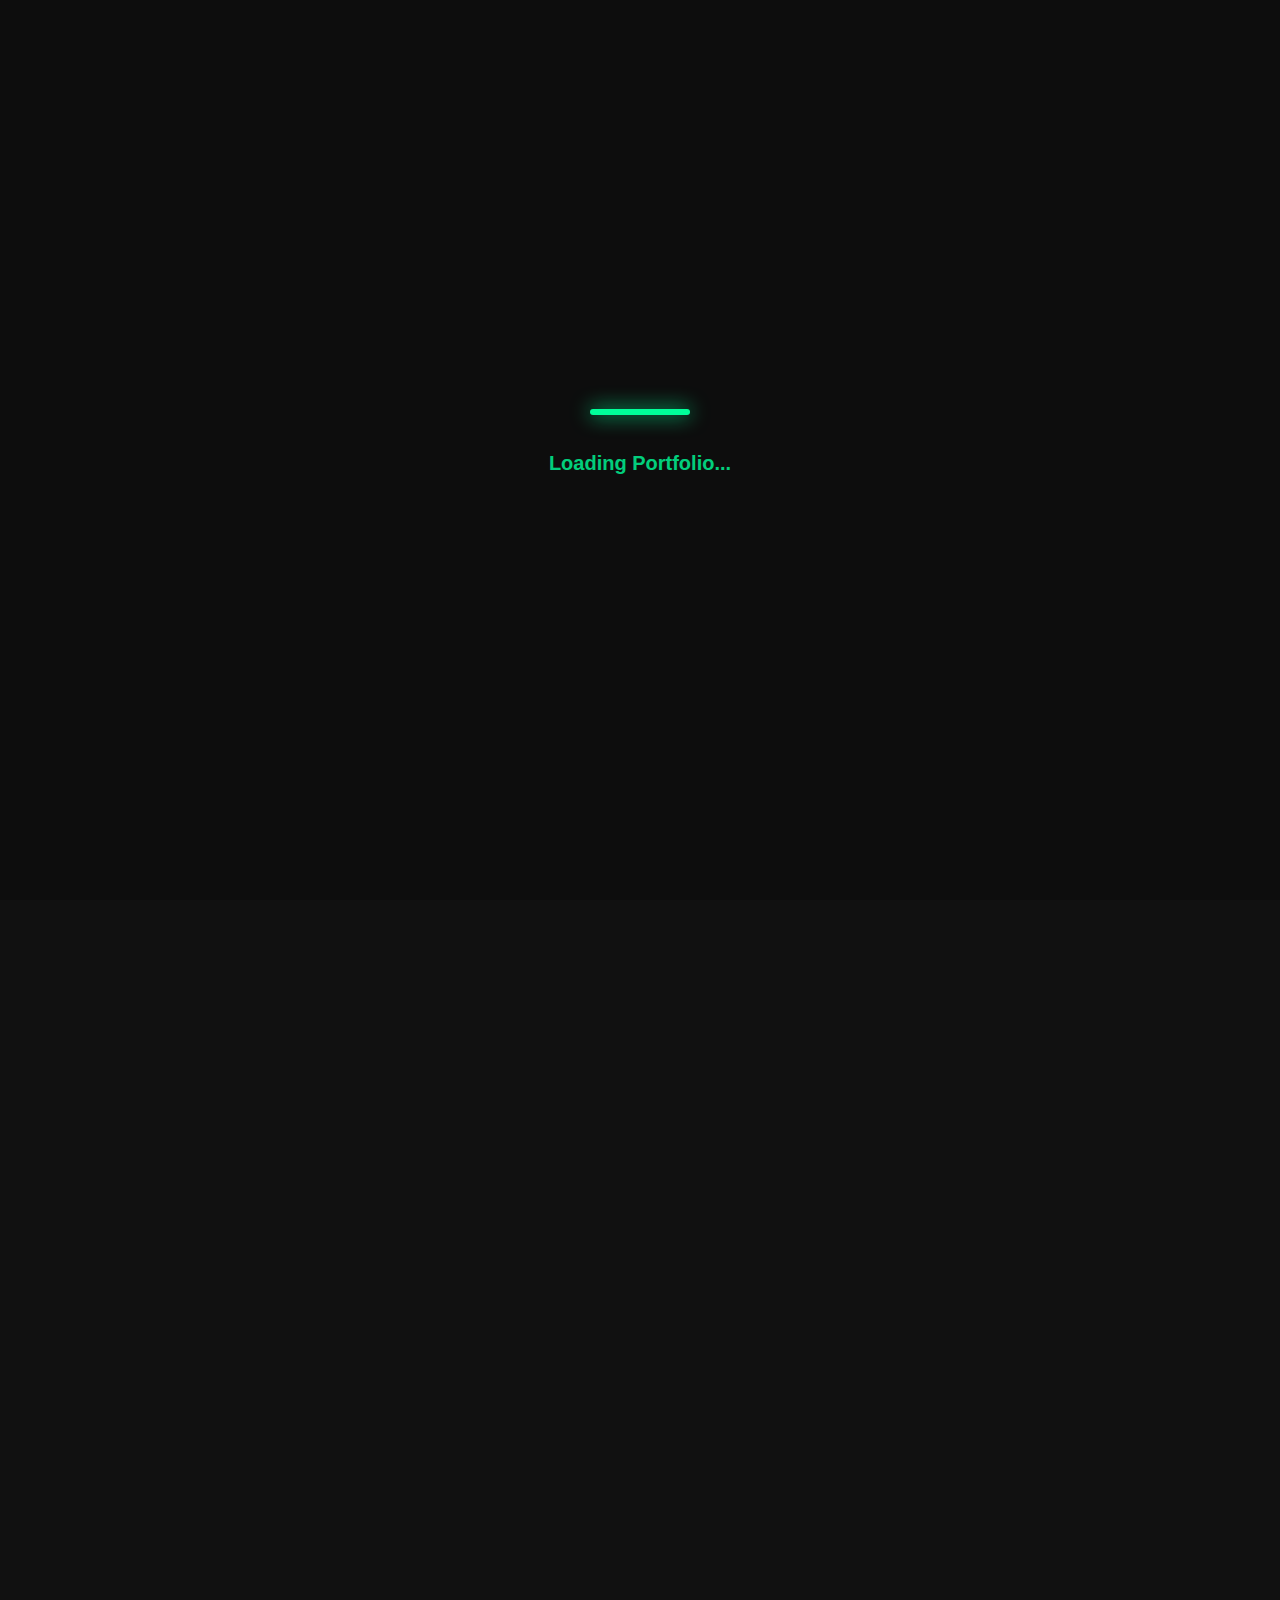
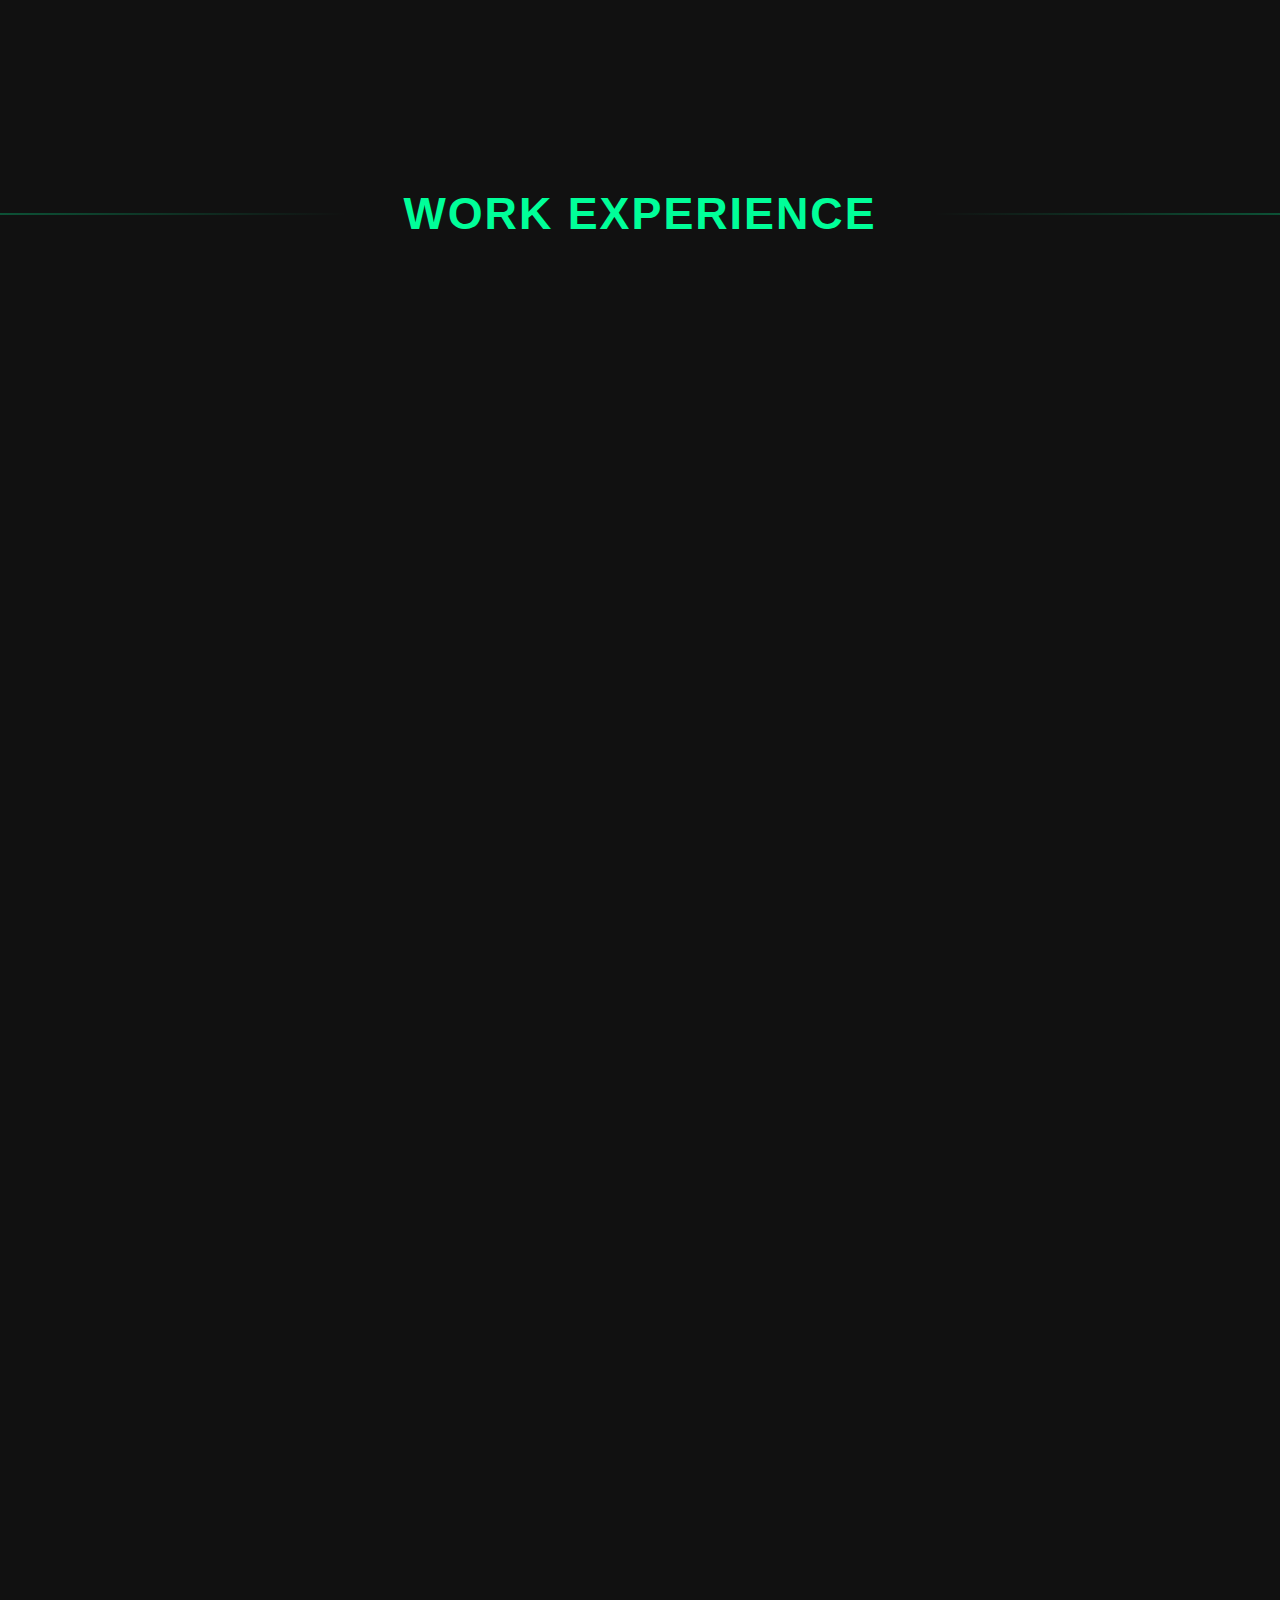
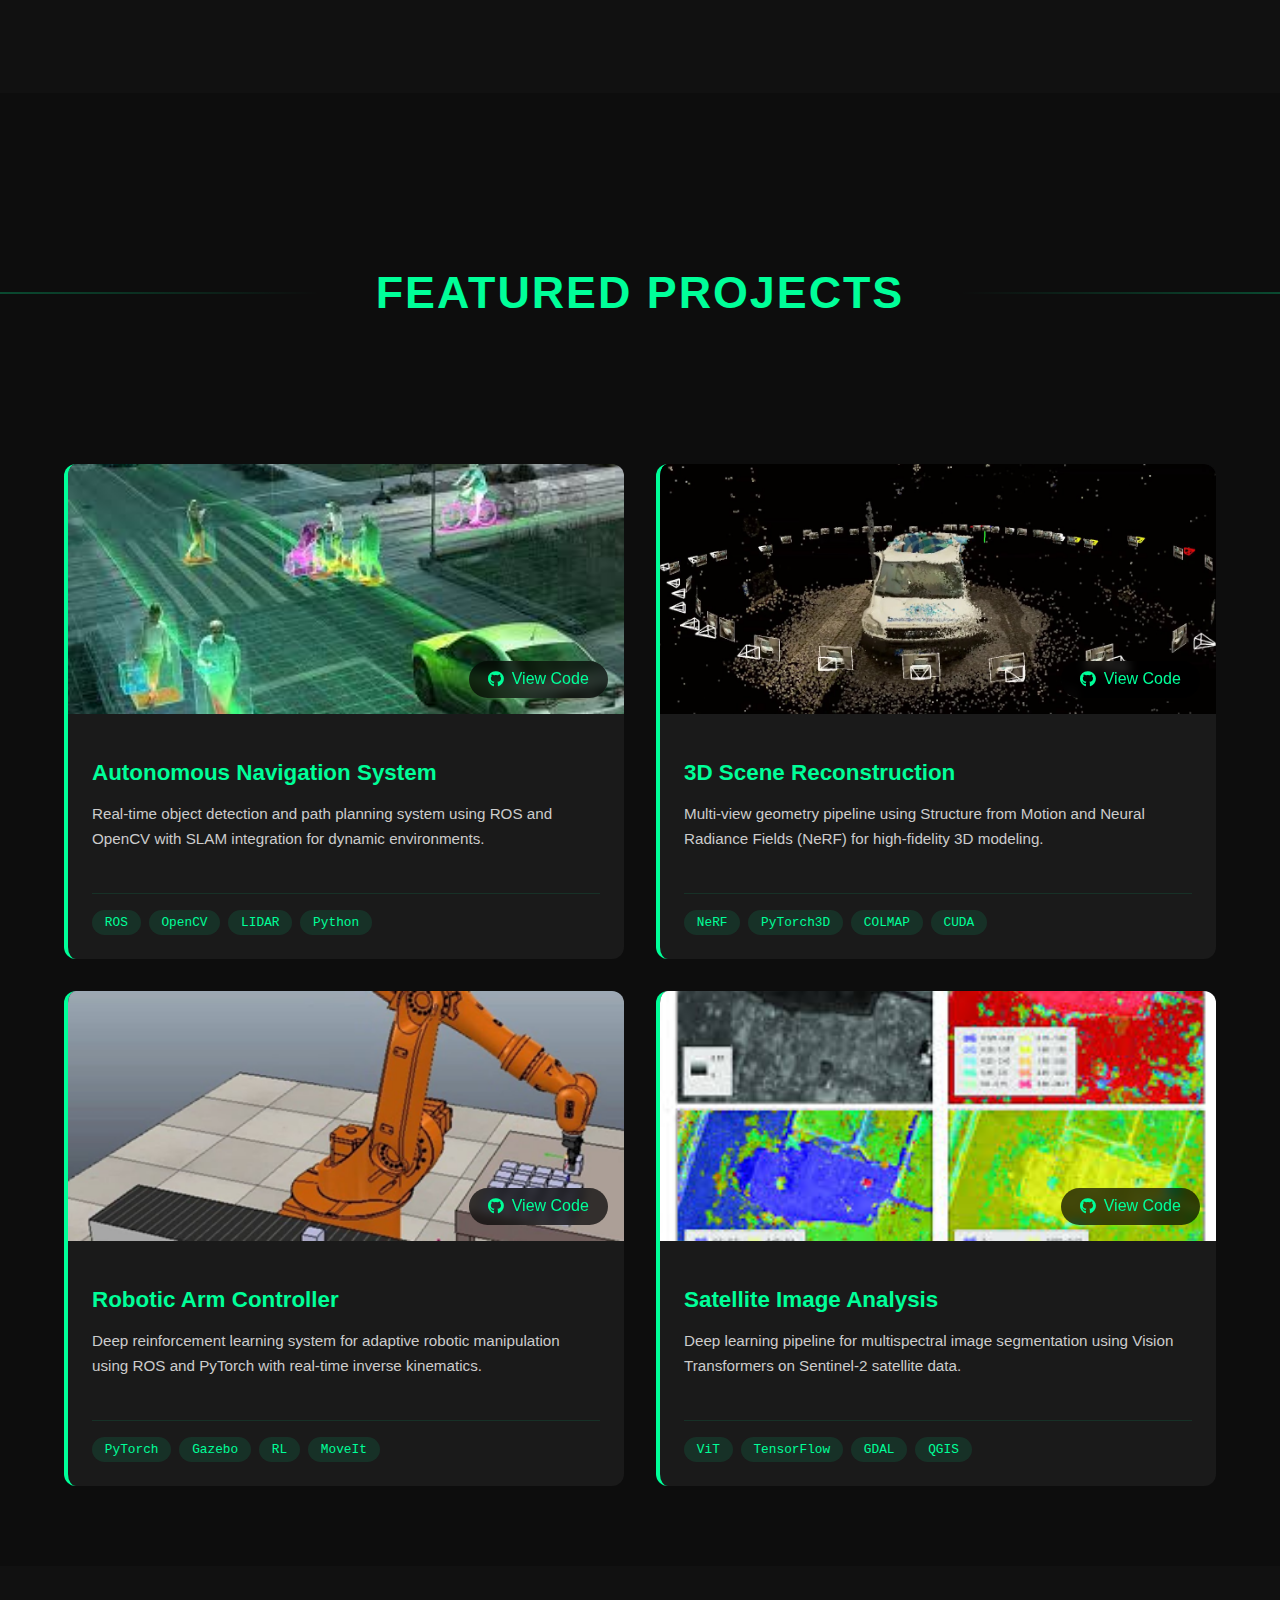
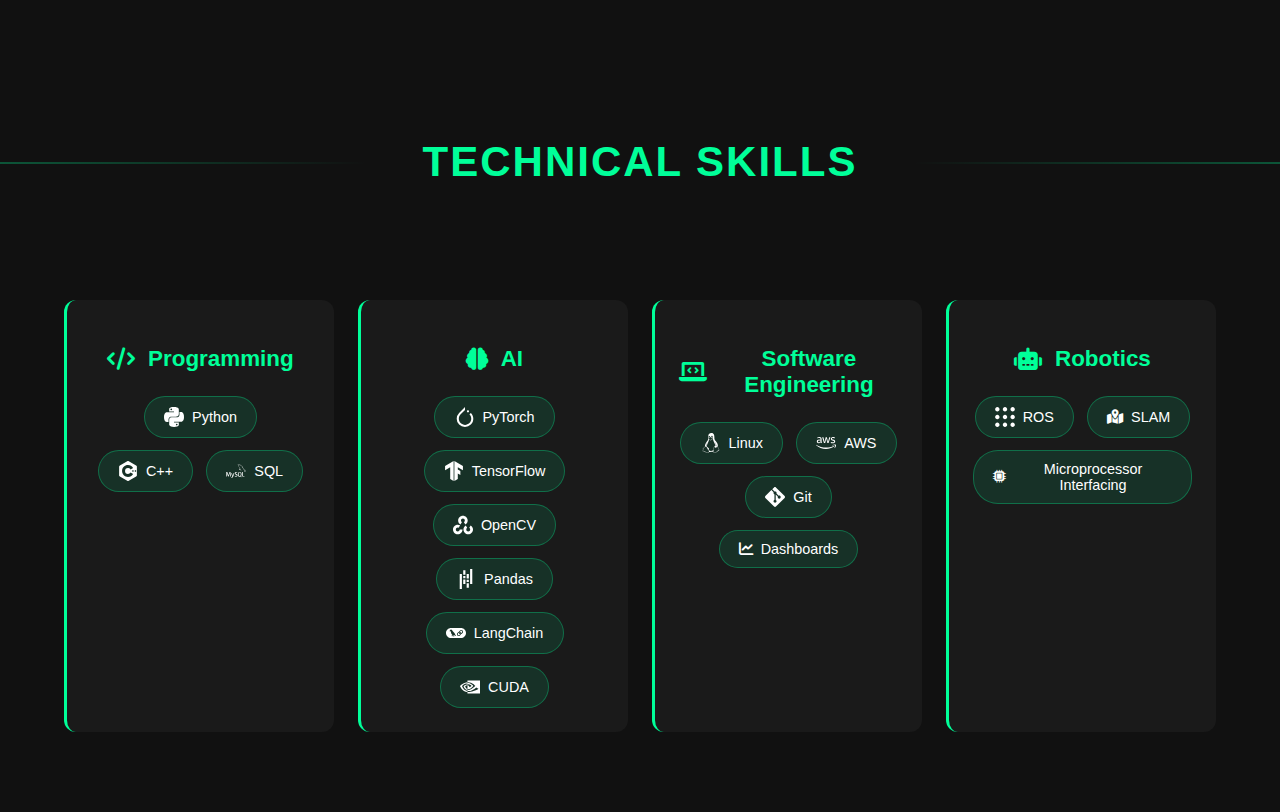
==== commit 8e264dc1: "added location and loader" ====
--- a/index.html
+++ b/index.html
@@ -10,7 +10,11 @@
     <link rel="icon" type="image/png" href="assets/images/website_logo.png">
 </head>
 <body>
-
+    <div id="loader-wrapper">
+        <div class="loader-bar"></div>
+        <h2 class="loader-text">Loading Portfolio...</h2>
+      </div>
+      
 <header>
     <div class="container">
         <h1 class="logo">Osama<span>.</span></h1>
@@ -32,6 +36,10 @@
     <div class="container hero-content">
         <div class="hero-text">
             <h1>Hello I'm <span class="green-text">Muhammad Osama Fawad</span></h1>
+            <div class="location-info">
+                <img src="https://flagcdn.com/w40/fr.png" alt="France Flag" class="flag-icon">
+                <span class="location-text">Based in France</span>
+              </div>              
             <h2 class="highlight-text">Artificial Intelligence & Robotics Engineer</h2>
             <h2>I offer services in <span id="dynamic-text" class="green-text">Artificial Intelligence</span></h2>
             <div class="btn-container">
--- a/assets/css/style.css
+++ b/assets/css/style.css
@@ -949,3 +949,82 @@
     from { opacity: 0; transform: translateY(10px); }
     to { opacity: 1; transform: translateY(0); }
 }
+
+/* Loader Styles */
+#loader-wrapper {
+    position: fixed;
+    top: 0;
+    left: 0;
+    width: 100%;
+    height: 100%;
+    background: #0d0d0d;
+    z-index: 9999;
+    display: flex;
+    justify-content: center;
+    align-items: center;
+    flex-direction: column;
+    animation: fadeOut 2s ease-in-out 2s forwards;
+}
+
+.loader-bar {
+    width: 100px;
+    height: 6px;
+    background: #00ff99;
+    box-shadow: 0 0 20px #00ff99;
+    border-radius: 5px;
+    animation: loading 2s infinite;
+    margin-bottom: 20px;
+}
+
+.loader-text {
+    color: #00ff99;
+    font-family: 'Arial', sans-serif;
+    font-size: 20px;
+    opacity: 0.8;
+    animation: textFade 2s ease-in-out;
+}
+
+/* Animations */
+@keyframes loading {
+    0% { transform: scaleX(0); }
+    50% { transform: scaleX(1); }
+    100% { transform: scaleX(0); }
+}
+
+@keyframes fadeOut {
+    to {
+        opacity: 0;
+        visibility: hidden;
+    }
+}
+
+@keyframes textFade {
+    0% { opacity: 0; }
+    100% { opacity: 1; }
+}
+
+.location-info {
+    display: flex;
+    align-items: center;
+    margin-top: 8px;
+    font-size: 16px;
+    color: #ccc;
+    animation: fadeInUp 1.5s ease-in-out;
+}
+
+.flag-icon {
+    width: 24px;
+    height: auto;
+    margin-right: 10px;
+    border-radius: 4px;
+    box-shadow: 0 0 5px rgba(0, 255, 153, 0.3);
+}
+
+.location-text {
+    font-weight: 500;
+    font-family: 'Arial', sans-serif;
+}
+
+.location-info:hover .flag-icon {
+    box-shadow: 0 0 10px #00ff99;
+}
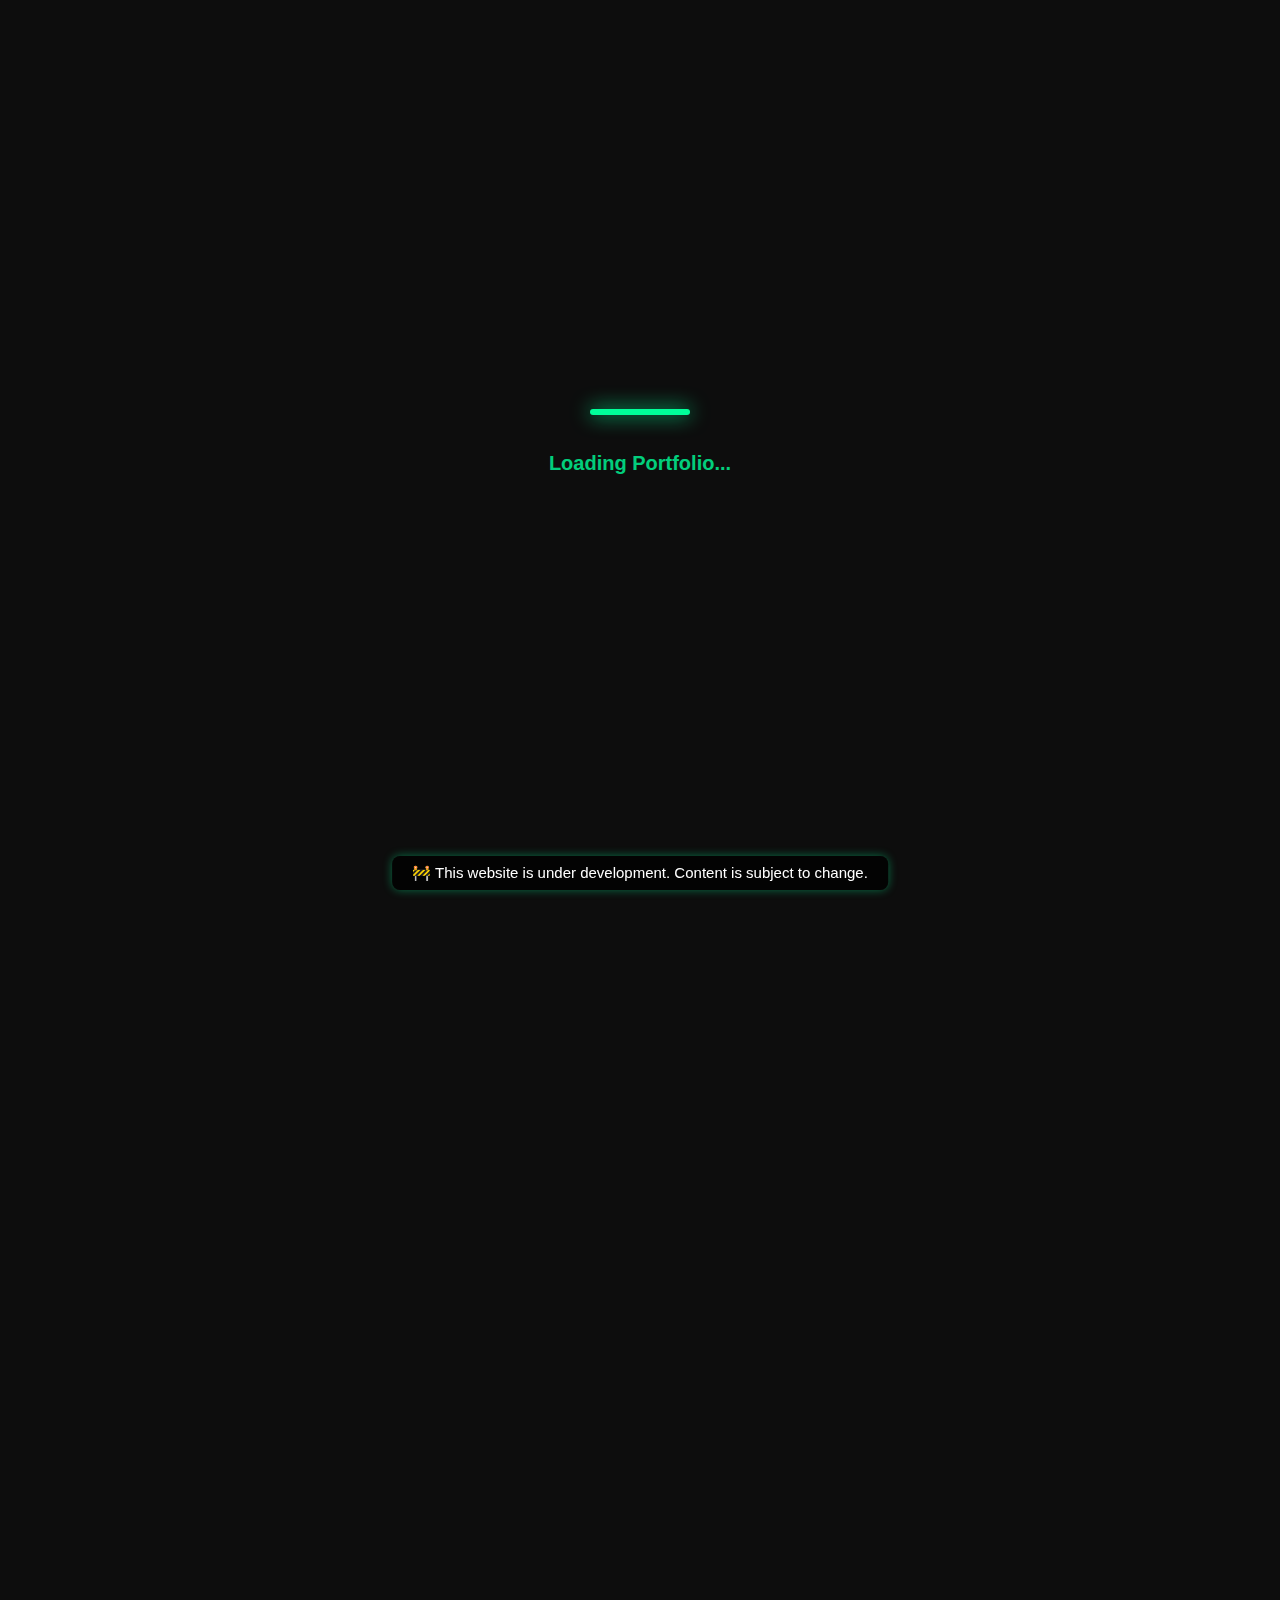
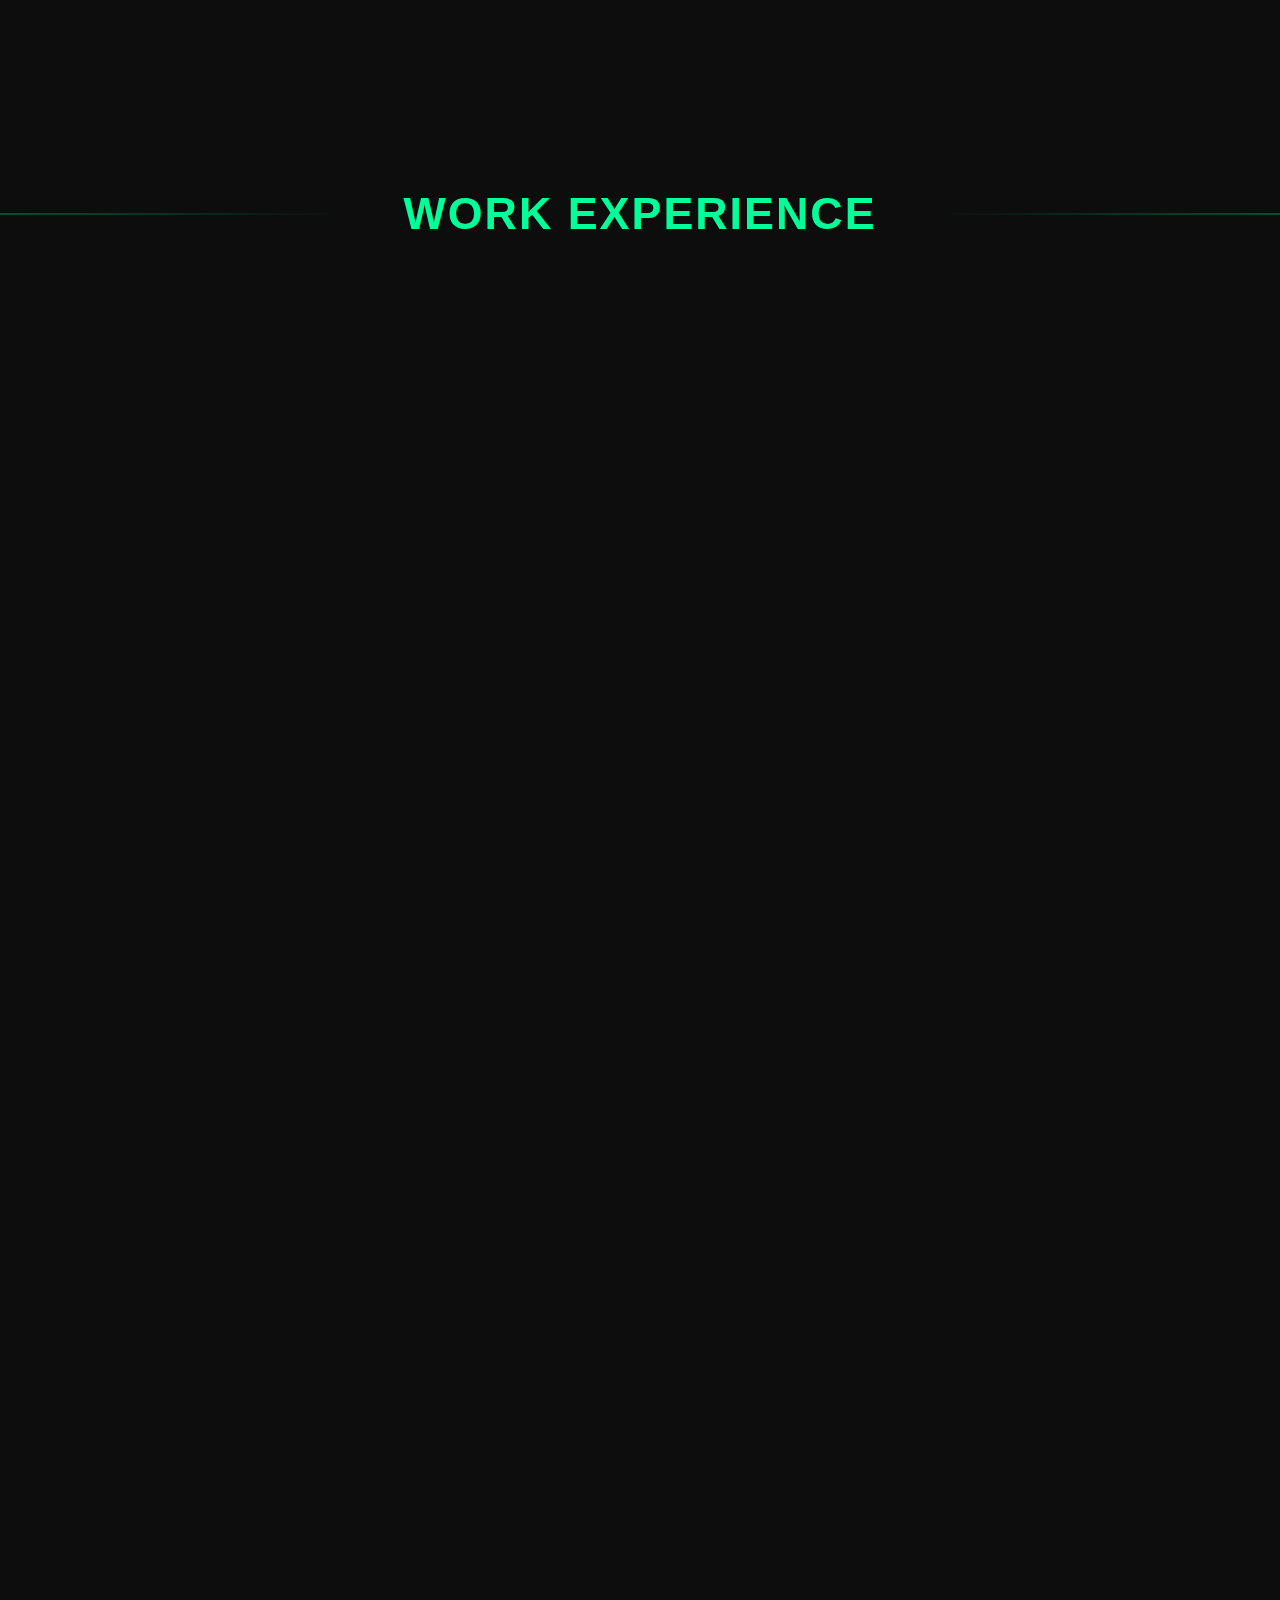
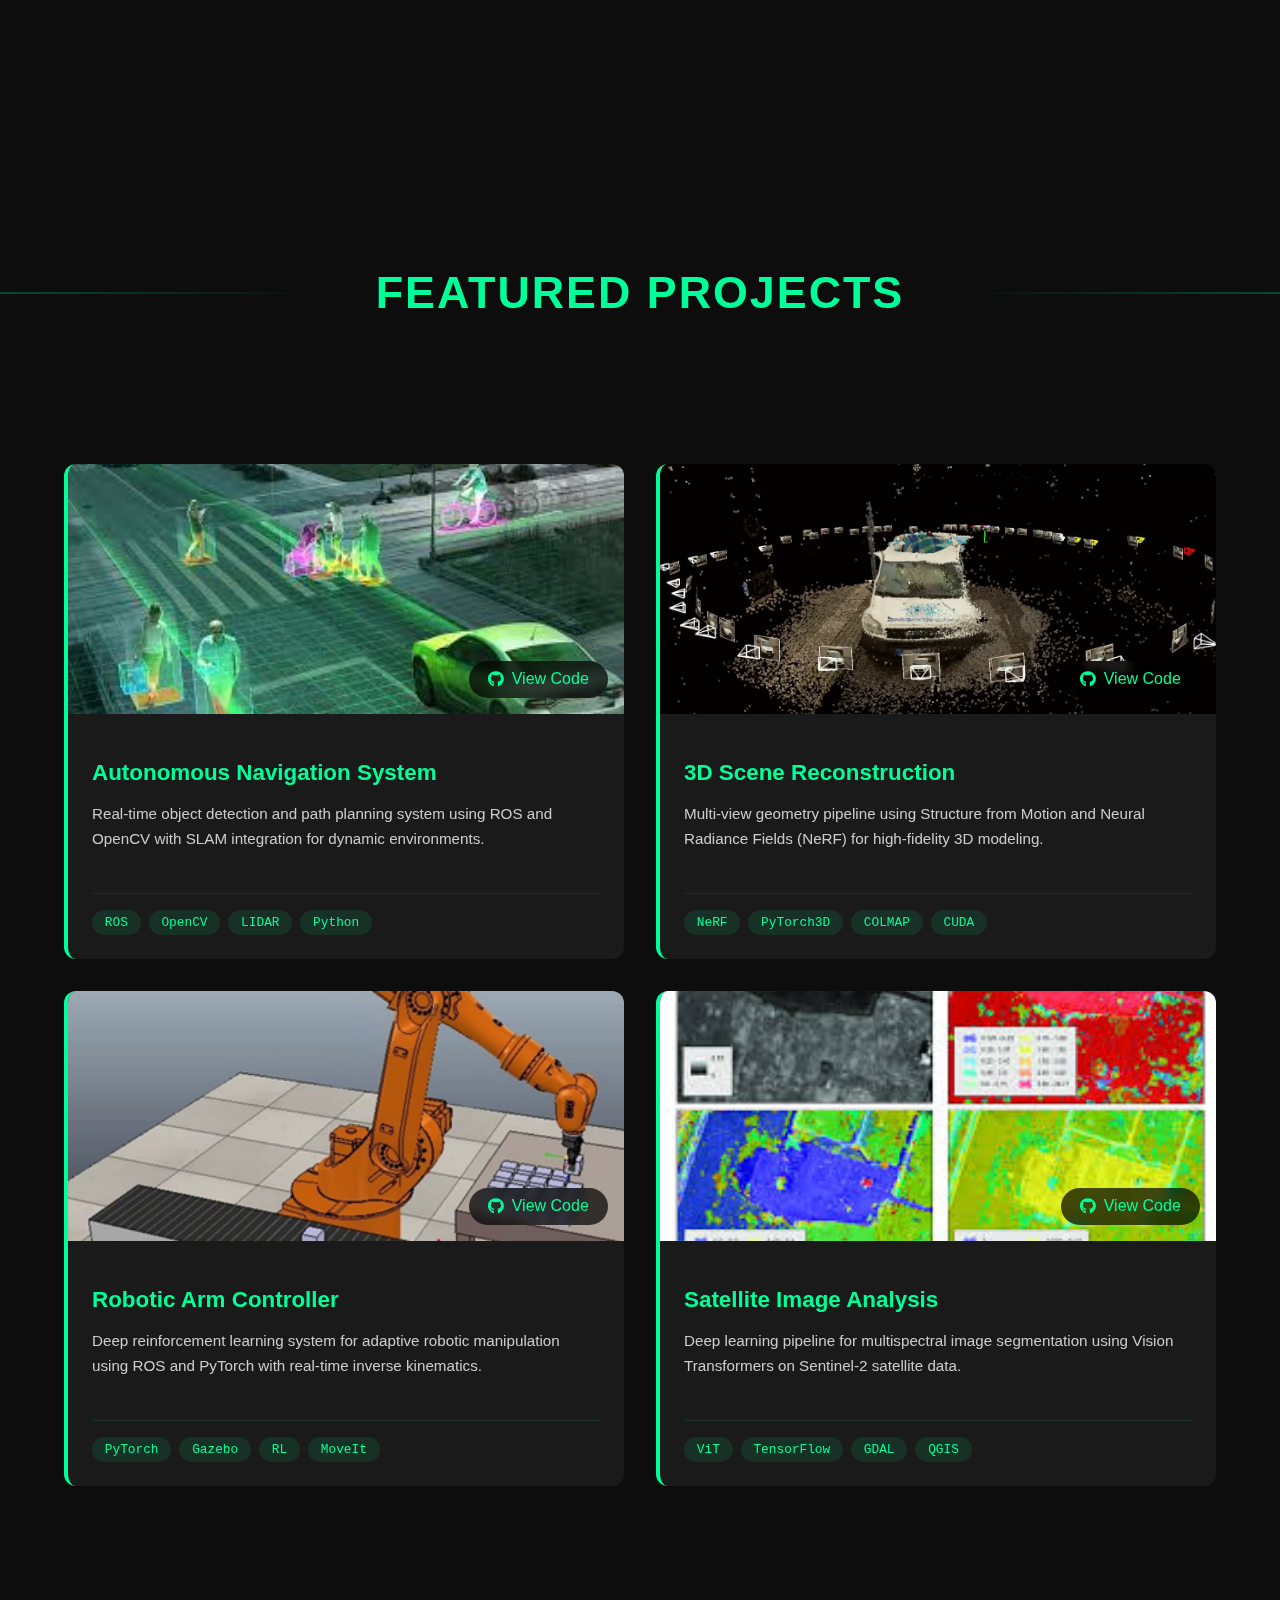
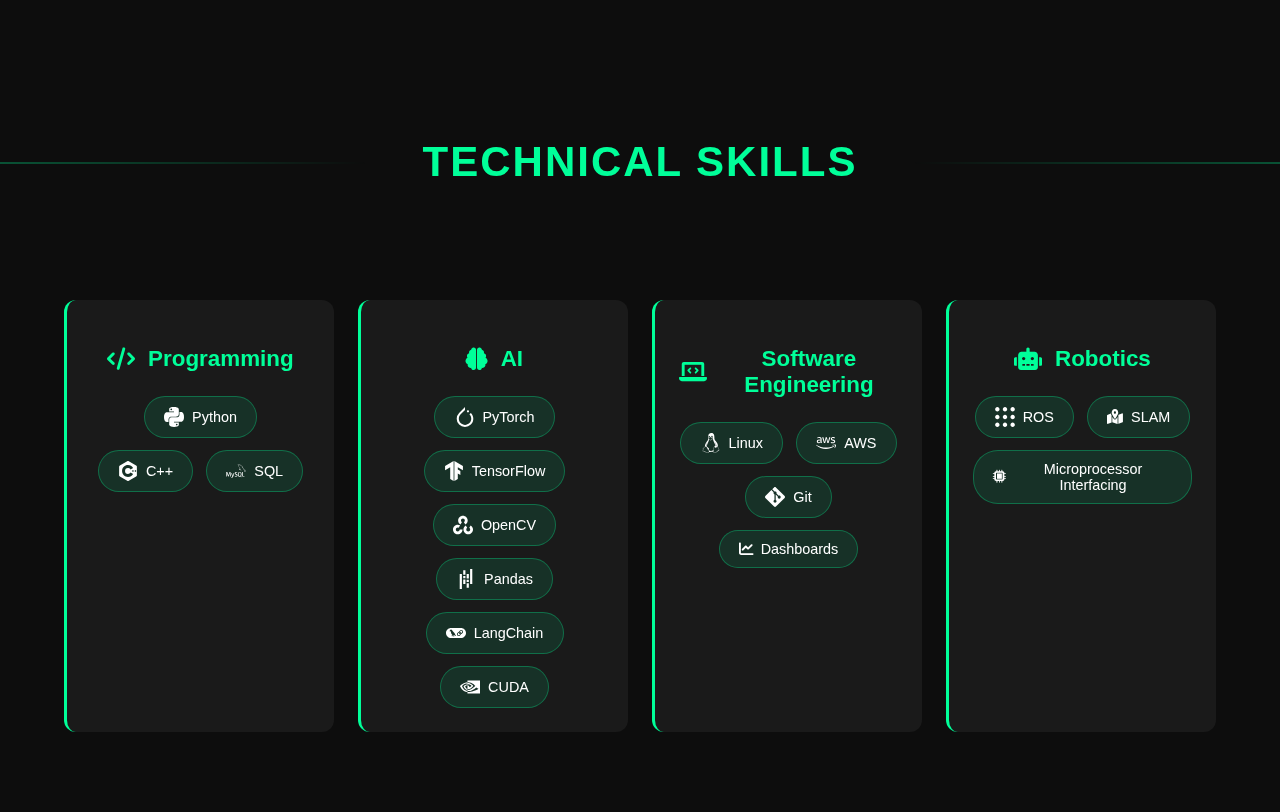
==== commit 093add81: "added background animation" ====
--- a/index.html
+++ b/index.html
@@ -10,10 +10,11 @@
     <link rel="icon" type="image/png" href="assets/images/website_logo.png">
 </head>
 <body>
+    <div id="tsparticles"></div> <!-- Particle Background -->
     <div id="loader-wrapper">
         <div class="loader-bar"></div>
         <h2 class="loader-text">Loading Portfolio...</h2>
-      </div>
+    </div>
       
 <header>
     <div class="container">
@@ -409,6 +410,57 @@
     </div>
 </section>
 
+
+<!-- Background Particles Animation: tsParticles CDN -->
+<script src="https://cdn.jsdelivr.net/npm/tsparticles@2.11.1/tsparticles.bundle.min.js"></script>
+<script>
+tsParticles.load("tsparticles", {
+  background: { color: "#0d0d0d" },
+  fpsLimit: 60,
+  interactivity: {
+    events: {
+      onHover: { enable: true, mode: "grab" },
+      onClick: { enable: true, mode: "push" },
+      resize: true
+    },
+    modes: {
+      grab: { distance: 150, links: { opacity: 0.5 } },
+      push: { quantity: 2 }
+    }
+  },
+  particles: {
+    number: { value: 100, density: { enable: true, area: 1000 } },
+    color: { value: "#00ff99" },
+    shape: { type: ["circle", "triangle", "polygon"] },
+    opacity: {
+      value: 0.5,
+      random: true,
+      anim: { enable: true, speed: 1.5, opacity_min: 0.2, sync: false }
+    },
+    size: {
+      value: 4,
+      random: true,
+      anim: { enable: true, speed: 4, size_min: 0.5, sync: false }
+    },
+    links: {
+      enable: true,
+      distance: 140,
+      color: "#00ff99",
+      opacity: 0.4,
+      width: 1
+    },
+    move: {
+      enable: true,
+      speed: 0.6,
+      direction: "none",
+      outModes: "bounce"
+    }
+  },
+  detectRetina: true
+});
+</script>
+
+
 <div class="site-disclaimer">
     🚧 This website is under development. Content is subject to change.
 </div>
--- a/assets/css/style.css
+++ b/assets/css/style.css
@@ -1,4 +1,21 @@
 /* Global Styles */
+
+#tsparticles {
+    filter: blur(0.3px);
+    position: fixed;
+    width: 100%;
+    height: 100%;
+    z-index: 0;
+    top: 0;
+    left: 0;
+    background: #0d0d0d; /* match your theme */
+  }
+  
+  .hero, .container, header, section {
+    position: relative;
+    z-index: 1;
+  }
+  
 body {
     font-family: 'Arial', sans-serif;
     margin: 0;
@@ -935,15 +952,18 @@
 .site-disclaimer {
     position: fixed;
     bottom: 10px;
-    right: 15px;
-    background: rgba(0, 255, 153, 0.2); /* Light greenish glow */
-    color: #00ff99;
-    padding: 5px 10px;
-    border-radius: 5px;
-    font-size: 12px;
-    font-weight: bold;
-    animation: fadeIn 1.5s ease-in-out;
-}
+    left: 50%;
+    transform: translateX(-50%);
+    background: rgba(0, 0, 0, 0.7); /* semi-transparent */
+    color: #fff;
+    padding: 8px 20px;
+    font-size: 15px; /* you can increase this */
+    border-radius: 8px;
+    z-index: 9999;  /* ensures it's always on top */
+    box-shadow: 0 0 10px rgba(0,255,153,0.4);
+    pointer-events: none; /* ensures it's non-clickable */
+}
+
 
 @keyframes fadeIn {
     from { opacity: 0; transform: translateY(10px); }
@@ -1028,3 +1048,45 @@
 .location-info:hover .flag-icon {
     box-shadow: 0 0 10px #00ff99;
 }
+
+#particles-js {
+    position: fixed;
+    top: 0;
+    left: 0;
+    width: 100%;
+    height: 100%;
+    z-index: 0;
+    background: #0d0d0d; /* Match your background */
+  }
+  .hero, .container {
+    z-index: 1;
+    position: relative;
+  }
+
+  body::before {
+  content: "";
+  position: fixed;
+  top: 0;
+  left: 0;
+  width: 100%;
+  height: 100%;
+  background: linear-gradient(270deg, #0d0d0d, #002d26, #003f3f);
+  background-size: 600% 600%;
+  animation: backgroundShift 15s ease infinite;
+  z-index: 0;
+  opacity: 0.1;
+}
+
+@keyframes backgroundShift {
+  0% { background-position: 0% 50%; }
+  50% { background-position: 100% 50%; }
+  100% { background-position: 0% 50%; }
+}
+
+
+.education-section,
+.work-section,
+.skills-section,
+.projects-section {
+    background: transparent; /* Let the background animation show through */
+}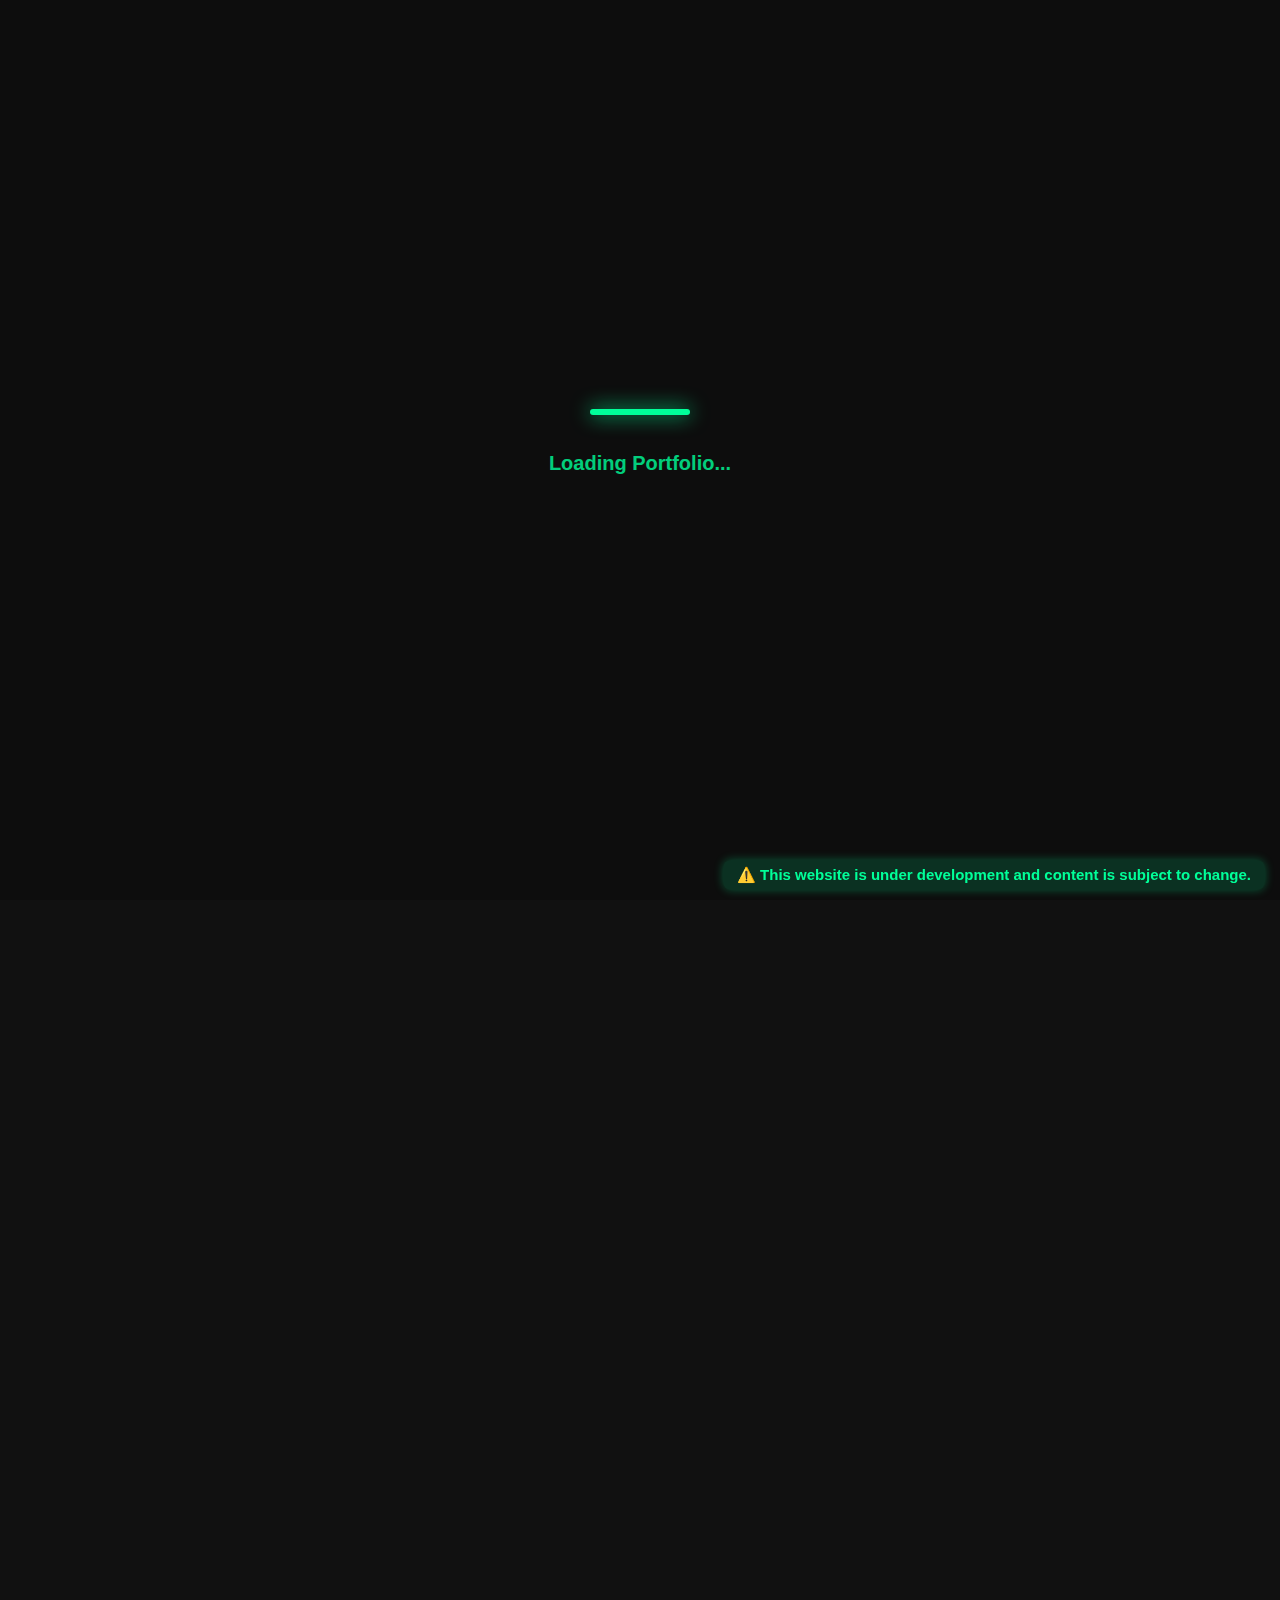
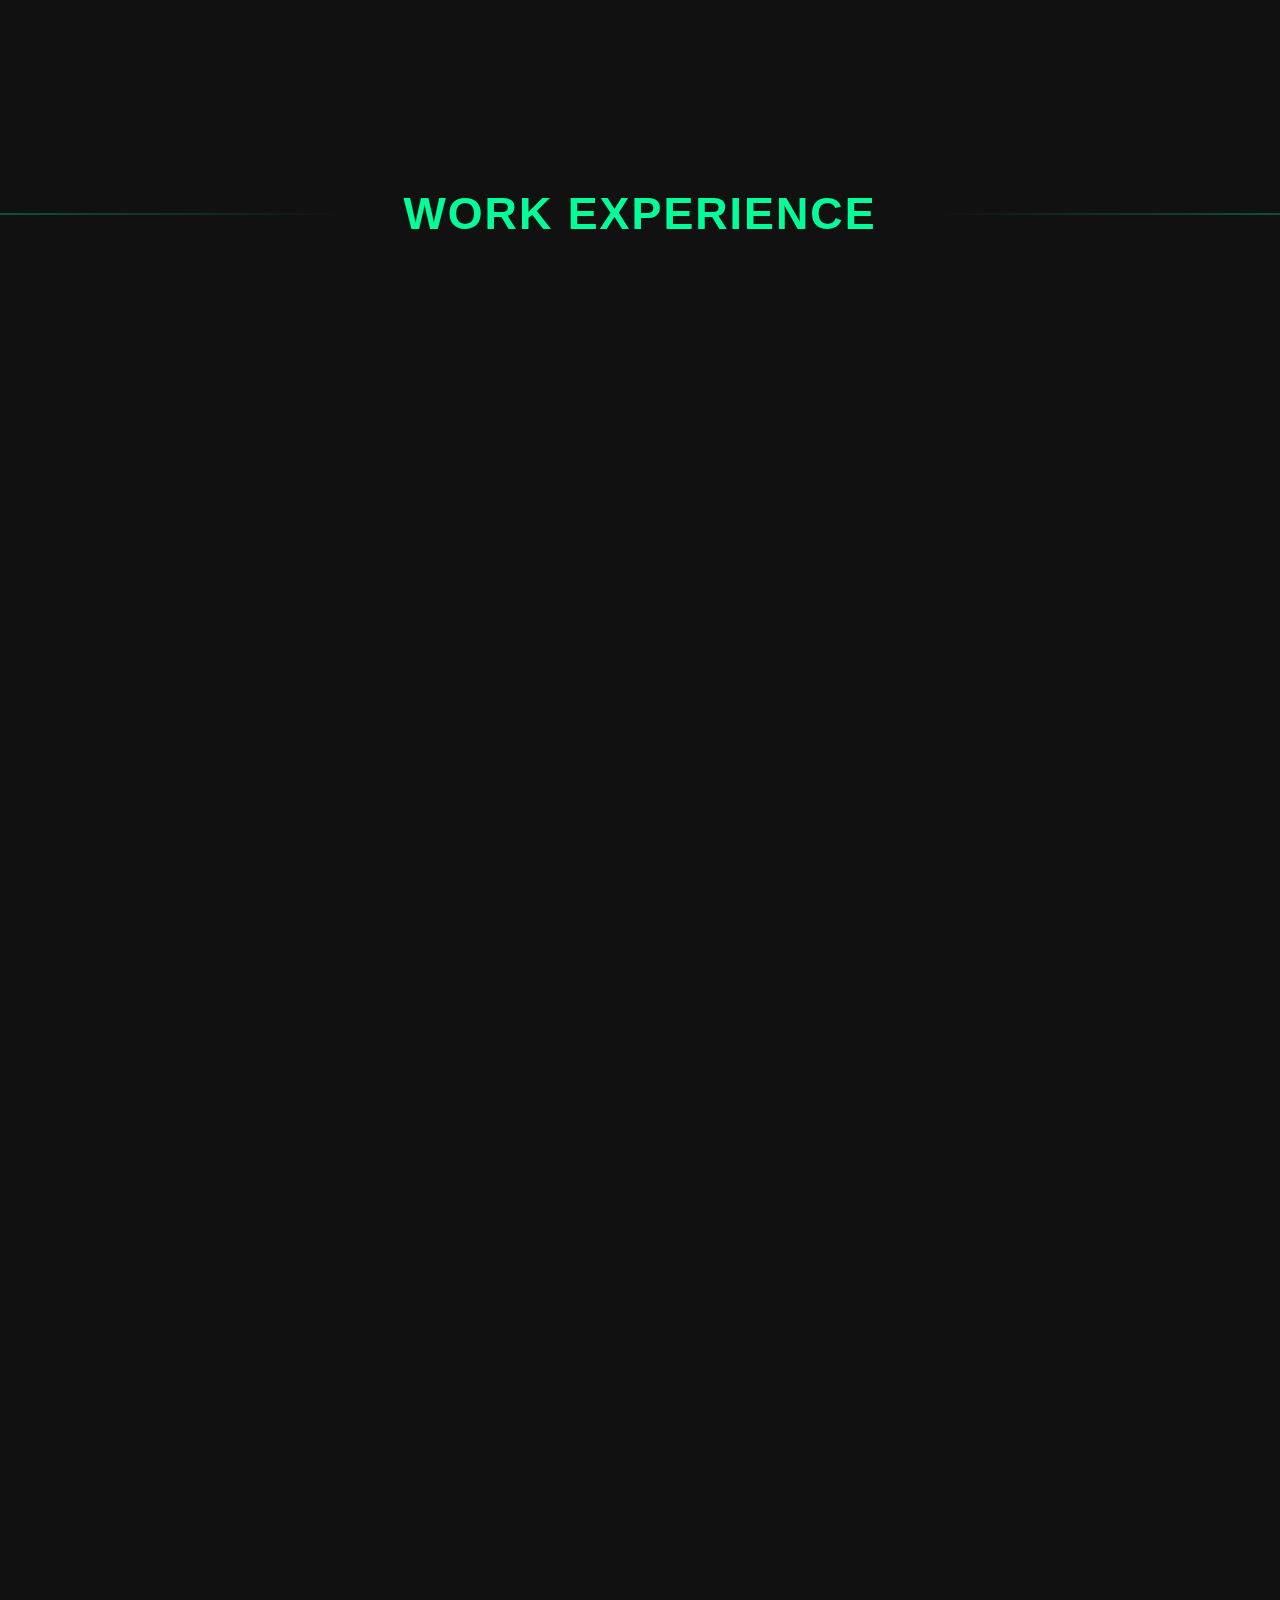
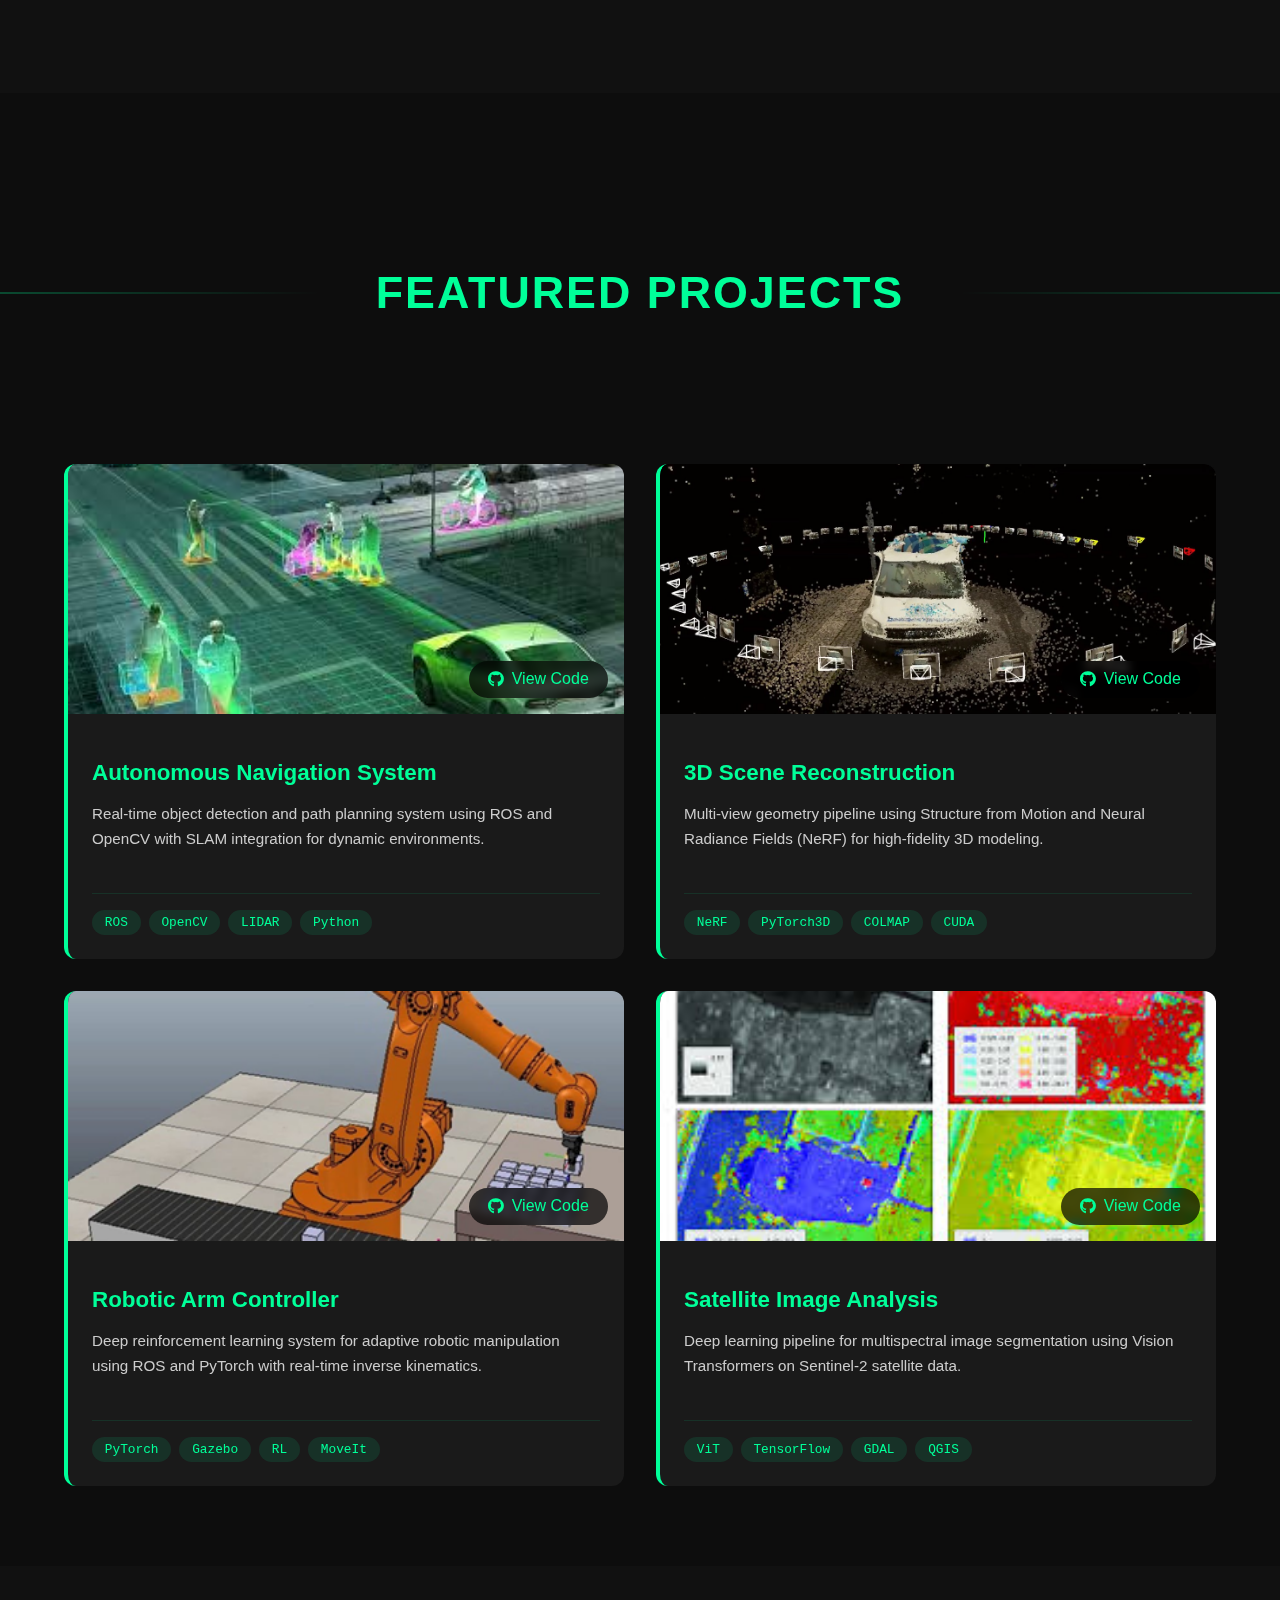
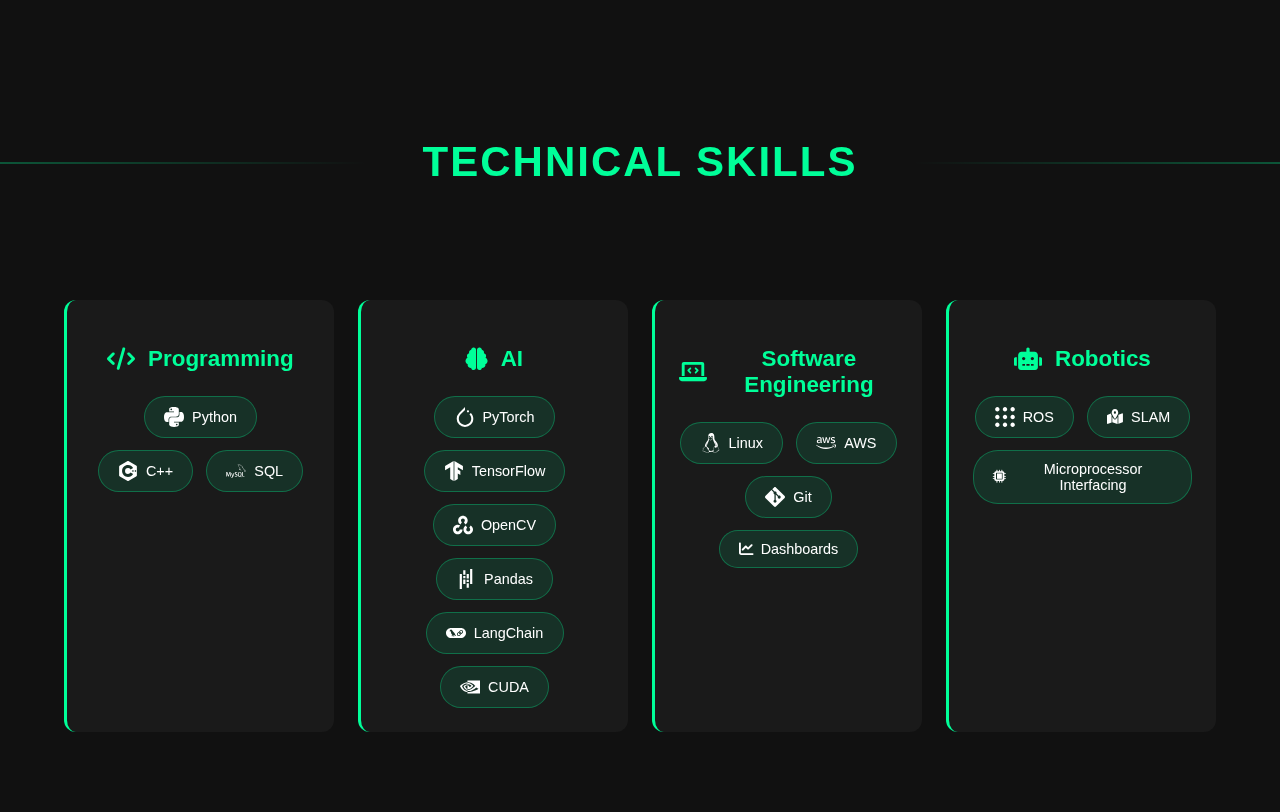
==== commit 6f4ea2df: "minor mobile view improvements" ====
--- a/index.html
+++ b/index.html
@@ -462,9 +462,8 @@
 
 
 <div class="site-disclaimer">
-    🚧 This website is under development. Content is subject to change.
-</div>
-
-
+    ⚠️ This website is under development and content is subject to change.
+  </div>
+  
 </body>
 </html>
--- a/assets/css/style.css
+++ b/assets/css/style.css
@@ -952,23 +952,32 @@
 .site-disclaimer {
     position: fixed;
     bottom: 10px;
-    left: 50%;
-    transform: translateX(-50%);
-    background: rgba(0, 0, 0, 0.7); /* semi-transparent */
-    color: #fff;
-    padding: 8px 20px;
-    font-size: 15px; /* you can increase this */
+    right: 15px;
+    background: rgba(0, 255, 153, 0.15);
+    color: #00ff99;
+    padding: 6px 14px;
     border-radius: 8px;
-    z-index: 9999;  /* ensures it's always on top */
-    box-shadow: 0 0 10px rgba(0,255,153,0.4);
-    pointer-events: none; /* ensures it's non-clickable */
-}
-
-
+    font-size: 13px;
+    font-weight: 600;
+    z-index: 9999; /* Highest to ensure it’s on top */
+    backdrop-filter: blur(3px);
+    box-shadow: 0 0 10px rgba(0, 255, 153, 0.3);
+    animation: fadeIn 1.5s ease-in-out;
+    pointer-events: none; /* Prevents accidental click blocking */
+}
+
+/* Fade animation */
 @keyframes fadeIn {
-    from { opacity: 0; transform: translateY(10px); }
-    to { opacity: 1; transform: translateY(0); }
-}
+  from { opacity: 0; transform: translateY(10px); }
+  to { opacity: 1; transform: translateY(0); }
+}
+
+@media (min-width: 768px) {
+    .site-disclaimer {
+      font-size: 15px;
+    }
+  }
+  
 
 /* Loader Styles */
 #loader-wrapper {
@@ -1083,10 +1092,86 @@
   100% { background-position: 0% 50%; }
 }
 
-
-.education-section,
-.work-section,
-.skills-section,
-.projects-section {
-    background: transparent; /* Let the background animation show through */
-}+/* -------------------------------------- */
+/* FIXES FOR MOBILE LAYOUT & RESPONSIVENESS */
+/* -------------------------------------- */
+
+/* Force no horizontal scroll */
+html, body {
+    max-width: 100%;
+    overflow-x: hidden;
+}
+
+/* Hero text wrapping fix */
+.hero-text h1,
+.hero-text h2,
+.highlight-text {
+    white-space: normal;
+    word-wrap: break-word;
+}
+
+/* Adjust font sizes for smaller screens */
+@media (max-width: 768px) {
+    .hero-text h1 {
+        font-size: 26px;
+    }
+
+    .hero-text h2 {
+        font-size: 20px;
+    }
+
+    .highlight-text {
+        font-size: 20px;
+    }
+
+    /* Ensure button and icons scale down */
+    .btn {
+        font-size: 14px;
+        padding: 8px 16px;
+    }
+
+    .social-icons a {
+        width: 35px;
+        height: 35px;
+        font-size: 18px;
+    }
+
+    /* Header bar buttons (navigation) */
+    nav ul {
+        flex-wrap: wrap;
+        justify-content: center;
+        gap: 10px;
+    }
+
+    nav ul li {
+        margin: 5px 8px;
+    }
+
+    /* Reduce header height */
+    header {
+        padding: 10px 0;
+    }
+
+    .profile-image-container {
+        width: 250px;
+        height: auto;
+    }
+
+    .profile-image {
+        transform: scale(0.6);
+    }
+
+    .education-item, .work-item {
+        max-width: 95%;
+    }
+}
+
+@media (max-width: 768px) {
+    header {
+        display: none !important;
+    }
+
+    body {
+        padding-top: 0 !important; /* Remove header offset */
+    }
+}
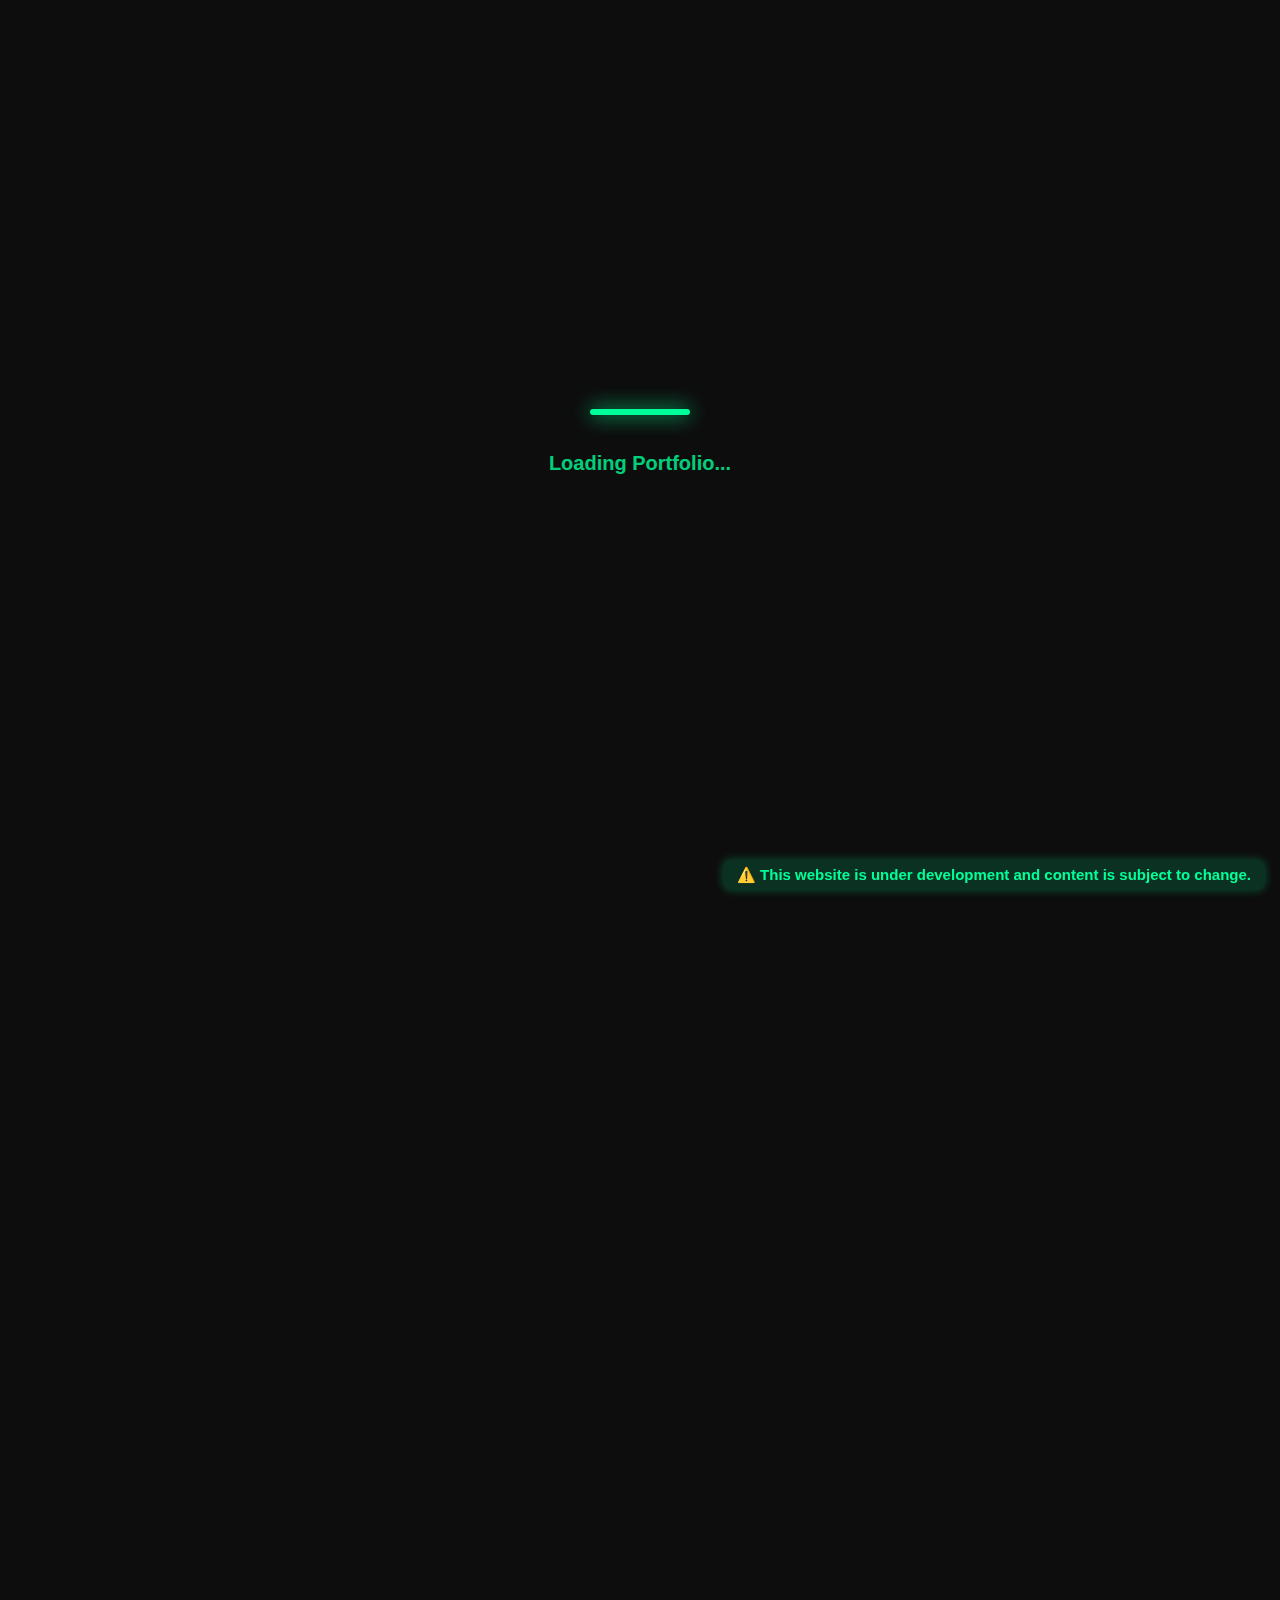
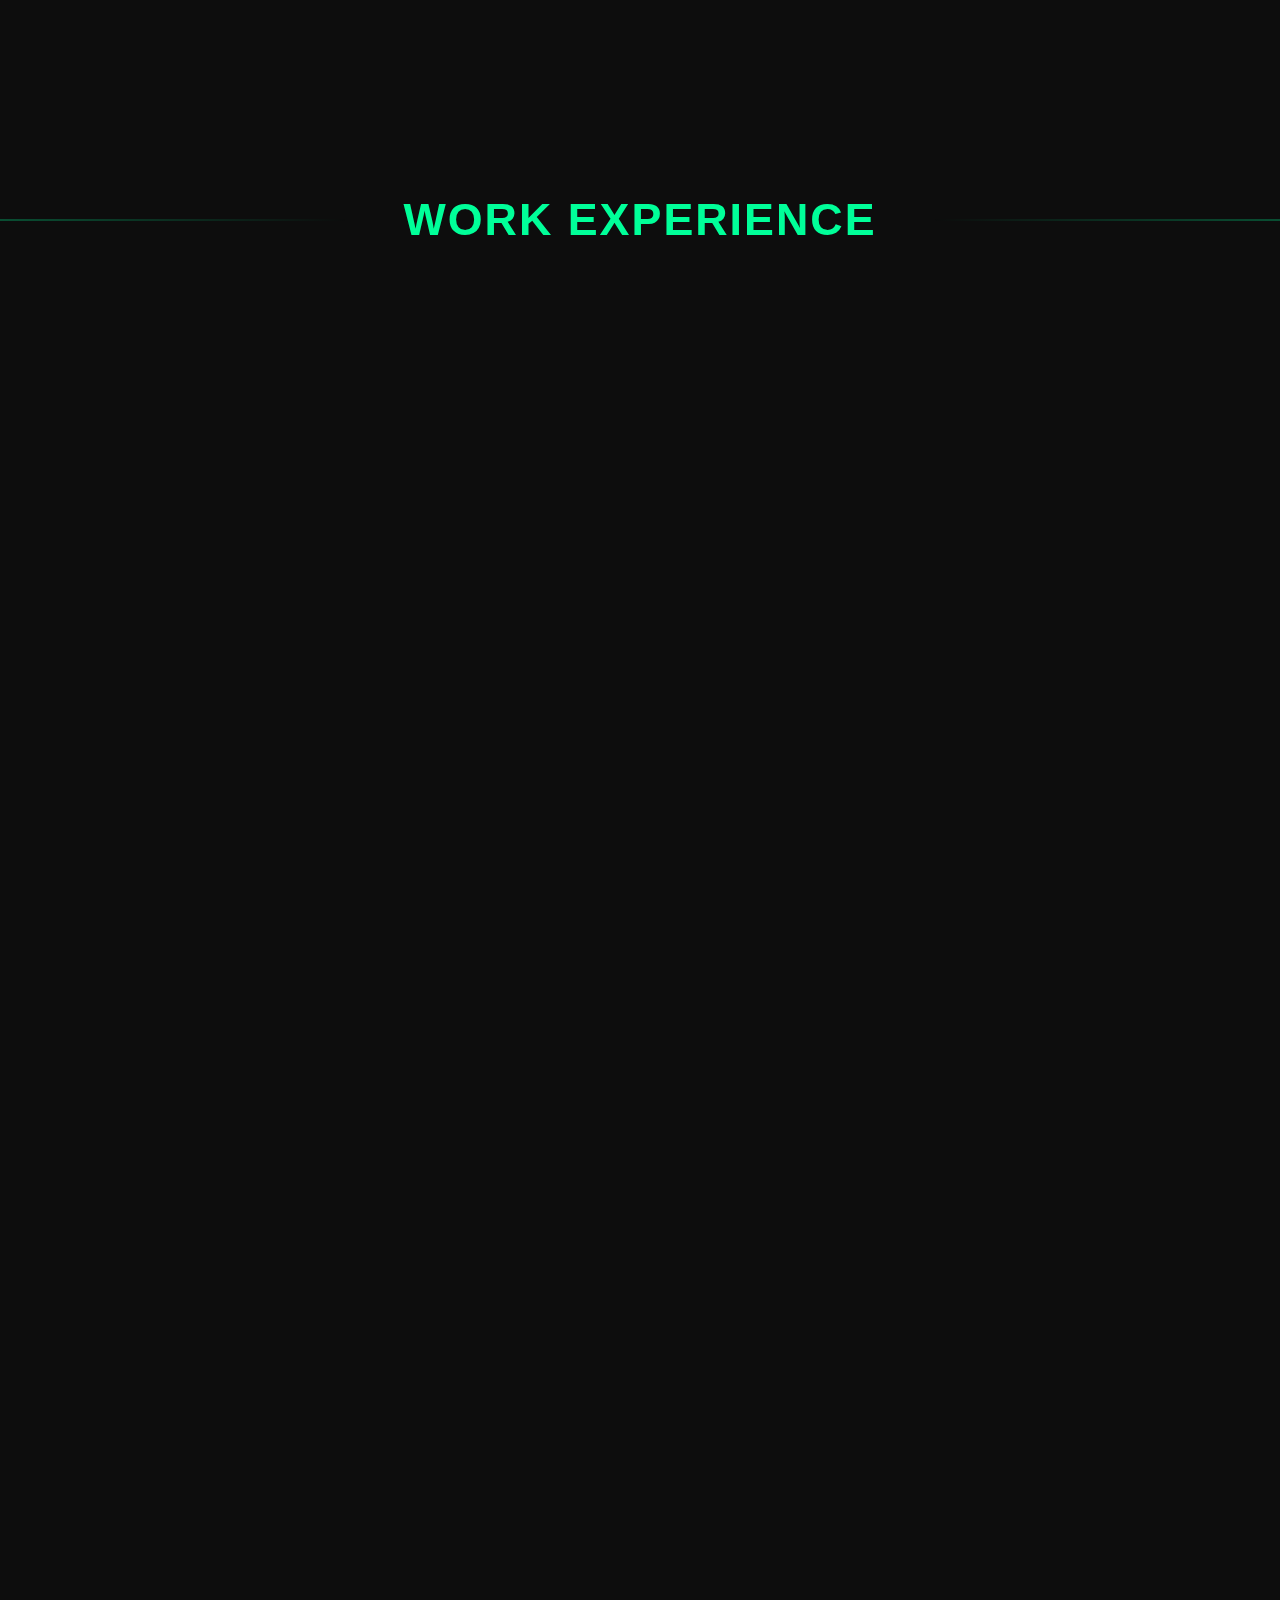
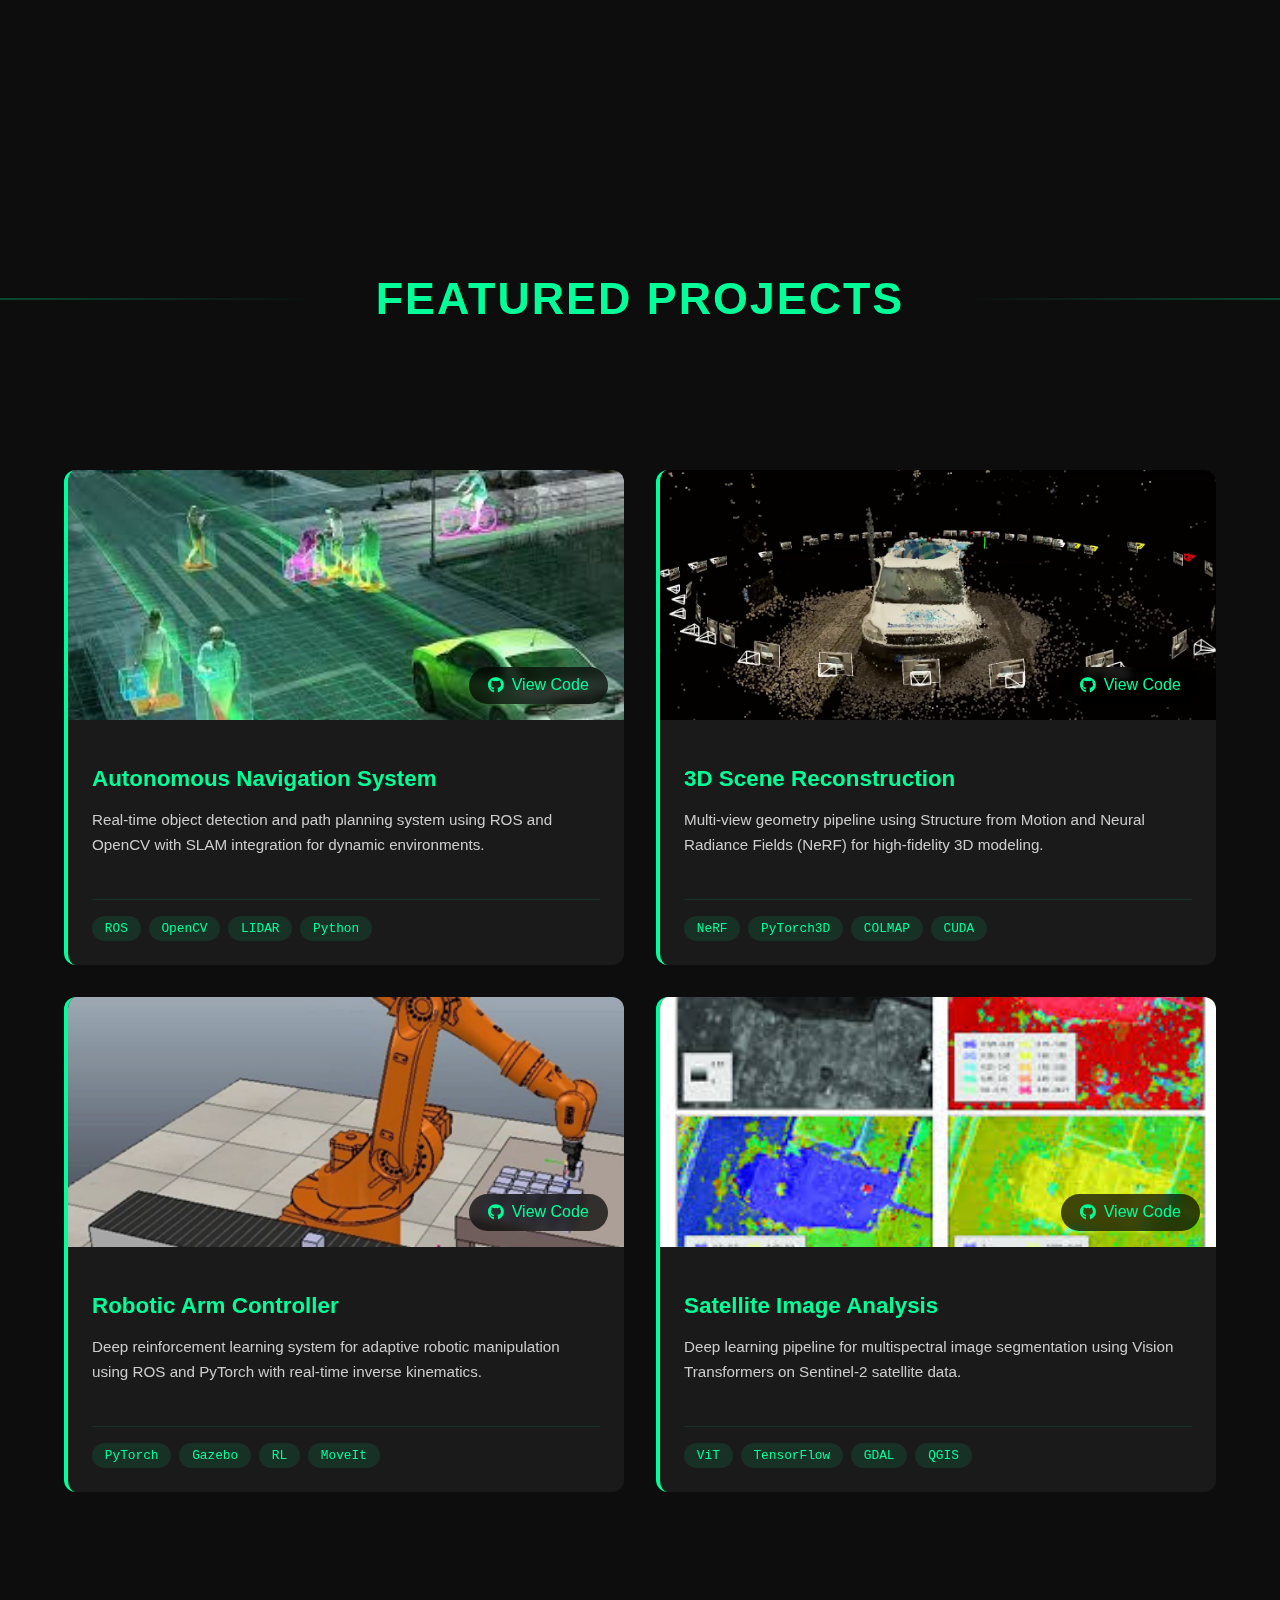
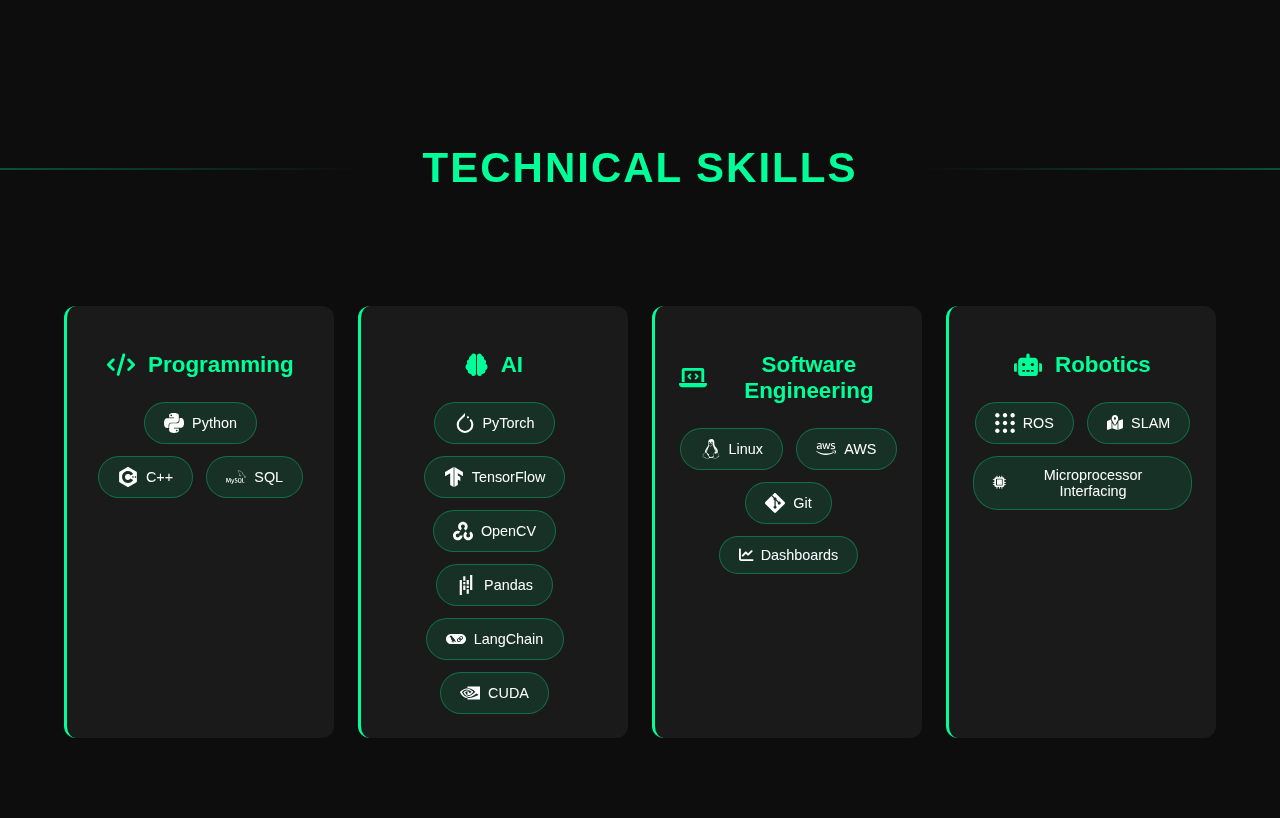
==== commit b28ef83b: "minor changes" ====
--- a/index.html
+++ b/index.html
@@ -30,6 +30,26 @@
             </ul>
         </nav>
     </div>
+</header>
+
+<!-- Desktop Header (existing one) -->
+<header class="desktop-header">
+  <!-- existing nav and logo here -->
+</header>
+
+<!-- Mobile Header (only visible on mobile) -->
+<header class="mobile-header">
+  <div class="mobile-logo">Osama<span class="dot">.</span></div>
+  <div class="mobile-menu-toggle" onclick="toggleMobileMenu()">☰</div>
+
+  <nav class="mobile-nav" id="mobileNav">
+    <a href="#home">Home</a>
+    <a href="#education">Education</a>
+    <a href="#work">Work</a>
+    <a href="#projects">Projects</a>
+    <a href="#skills">Skills</a>
+    <a href="#contact">Hire Me</a>
+  </nav>
 </header>
 
 <!-- Hero Section -->
--- a/assets/css/style.css
+++ b/assets/css/style.css
@@ -9,6 +9,7 @@
     top: 0;
     left: 0;
     background: #0d0d0d; /* match your theme */
+    pointer-events: none; /* prevents clicking interference */ 
   }
   
   .hero, .container, header, section {
@@ -71,9 +72,7 @@
     backdrop-filter: blur(10px); /* Adds a smooth glassmorphism effect */
     padding: 15px 0;
     z-index: 1000; /* Ensures it stays above everything */
-    transition: all 0.3s ease-in-out;
-    box-shadow: 0 4px 10px rgba(0, 255, 153, 0.1);
-}
+    transition: all 0.3s ease-in-out;}
 
 /* Animate when scrolling */
 .scrolled {
@@ -338,7 +337,7 @@
 
 .education-section {
     padding: 80px 0;
-    background: #111;
+    background: transparent;
     text-align: center;
 }
 
@@ -491,7 +490,7 @@
 
 .work-section {
     padding: 80px 0;
-    background: #111;
+    background: transparent;
     text-align: center;
 }
 
@@ -636,7 +635,7 @@
 /* Add to your style.css */
 .skills-section {
     padding: 80px 0;
-    background: #111;
+    background: transparent;
     text-align: center;
 }
 
@@ -839,7 +838,7 @@
 
 .projects-section {
     padding: 80px 0;
-    background: #0d0d0d;
+    background: transparent;
 }
 
 .projects-grid {
@@ -1036,13 +1035,13 @@
     display: flex;
     align-items: center;
     margin-top: 8px;
-    font-size: 16px;
+    font-size: 18px;
     color: #ccc;
     animation: fadeInUp 1.5s ease-in-out;
 }
 
 .flag-icon {
-    width: 24px;
+    width: 28px;
     height: auto;
     margin-right: 10px;
     border-radius: 4px;
@@ -1175,3 +1174,74 @@
         padding-top: 0 !important; /* Remove header offset */
     }
 }
+
+
+/* Hide mobile header by default (desktop) */
+.mobile-header {
+    display: none;
+}
+
+/* Mobile-specific styles */
+@media (max-width: 768px) {
+    .desktop-header {
+        display: none; /* Hide the big header on mobile */
+    }
+
+    .mobile-header {
+        display: flex;
+        justify-content: space-between;
+        align-items: center;
+        background: rgba(13, 13, 13, 0.9);
+        padding: 10px 20px;
+        position: fixed;
+        width: 100%;
+        top: 0;
+        left: 0;
+        z-index: 1000;
+        box-shadow: 0 4px 10px rgba(0, 255, 153, 0.1);
+    }
+
+    .mobile-logo {
+        font-size: 22px;
+        font-weight: bold;
+        color: white;
+    }
+
+    .mobile-logo .dot {
+        color: #00ff99;
+    }
+
+    .mobile-menu-toggle {
+        font-size: 24px;
+        color: #00ff99;
+        cursor: pointer;
+    }
+
+    .mobile-nav {
+        display: none;
+        flex-direction: column;
+        background: rgba(0, 0, 0, 0.9);
+        position: absolute;
+        top: 60px;
+        left: 0;
+        width: 100%;
+        padding: 15px 20px;
+        z-index: 1001;
+    }
+
+    .mobile-nav a {
+        color: white;
+        padding: 10px 0;
+        text-decoration: none;
+        font-weight: 500;
+        transition: color 0.3s;
+    }
+
+    .mobile-nav a:hover {
+        color: #00ff99;
+    }
+
+    .mobile-nav.open {
+        display: flex;
+    }
+}
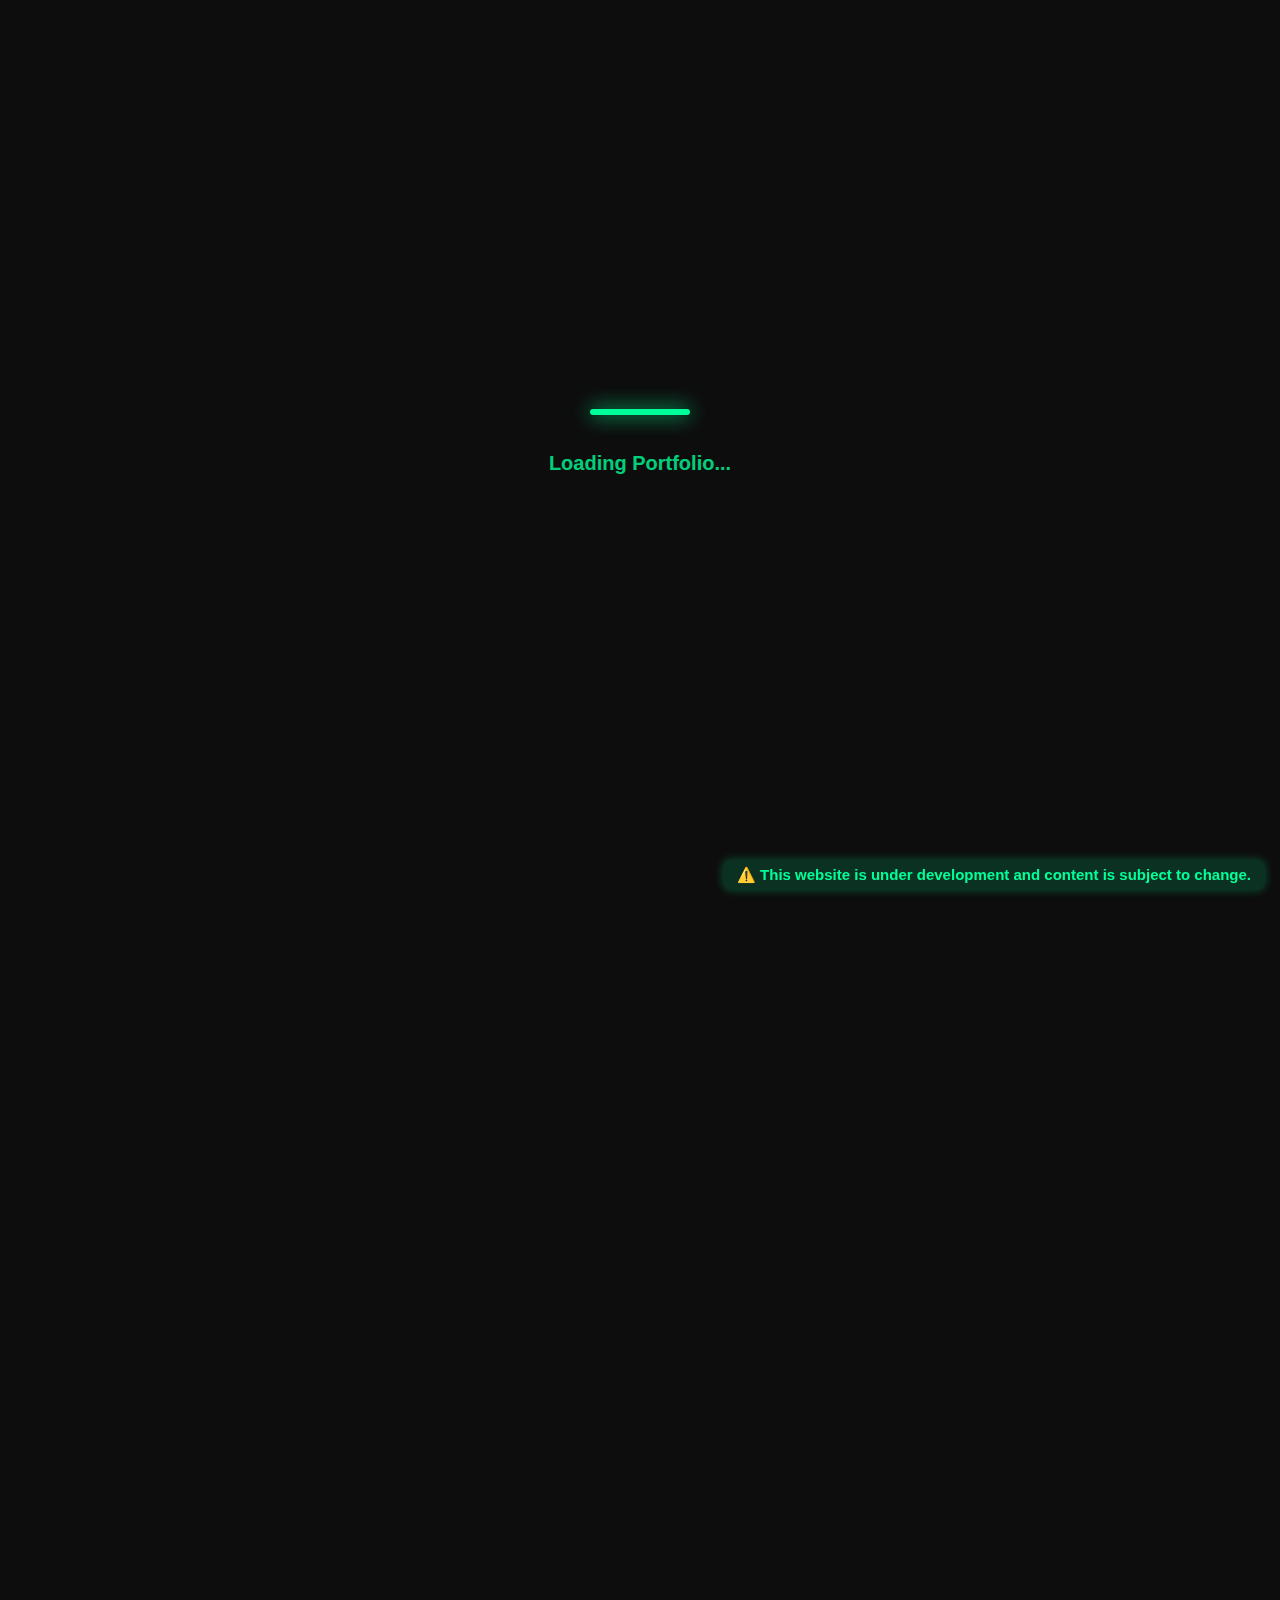
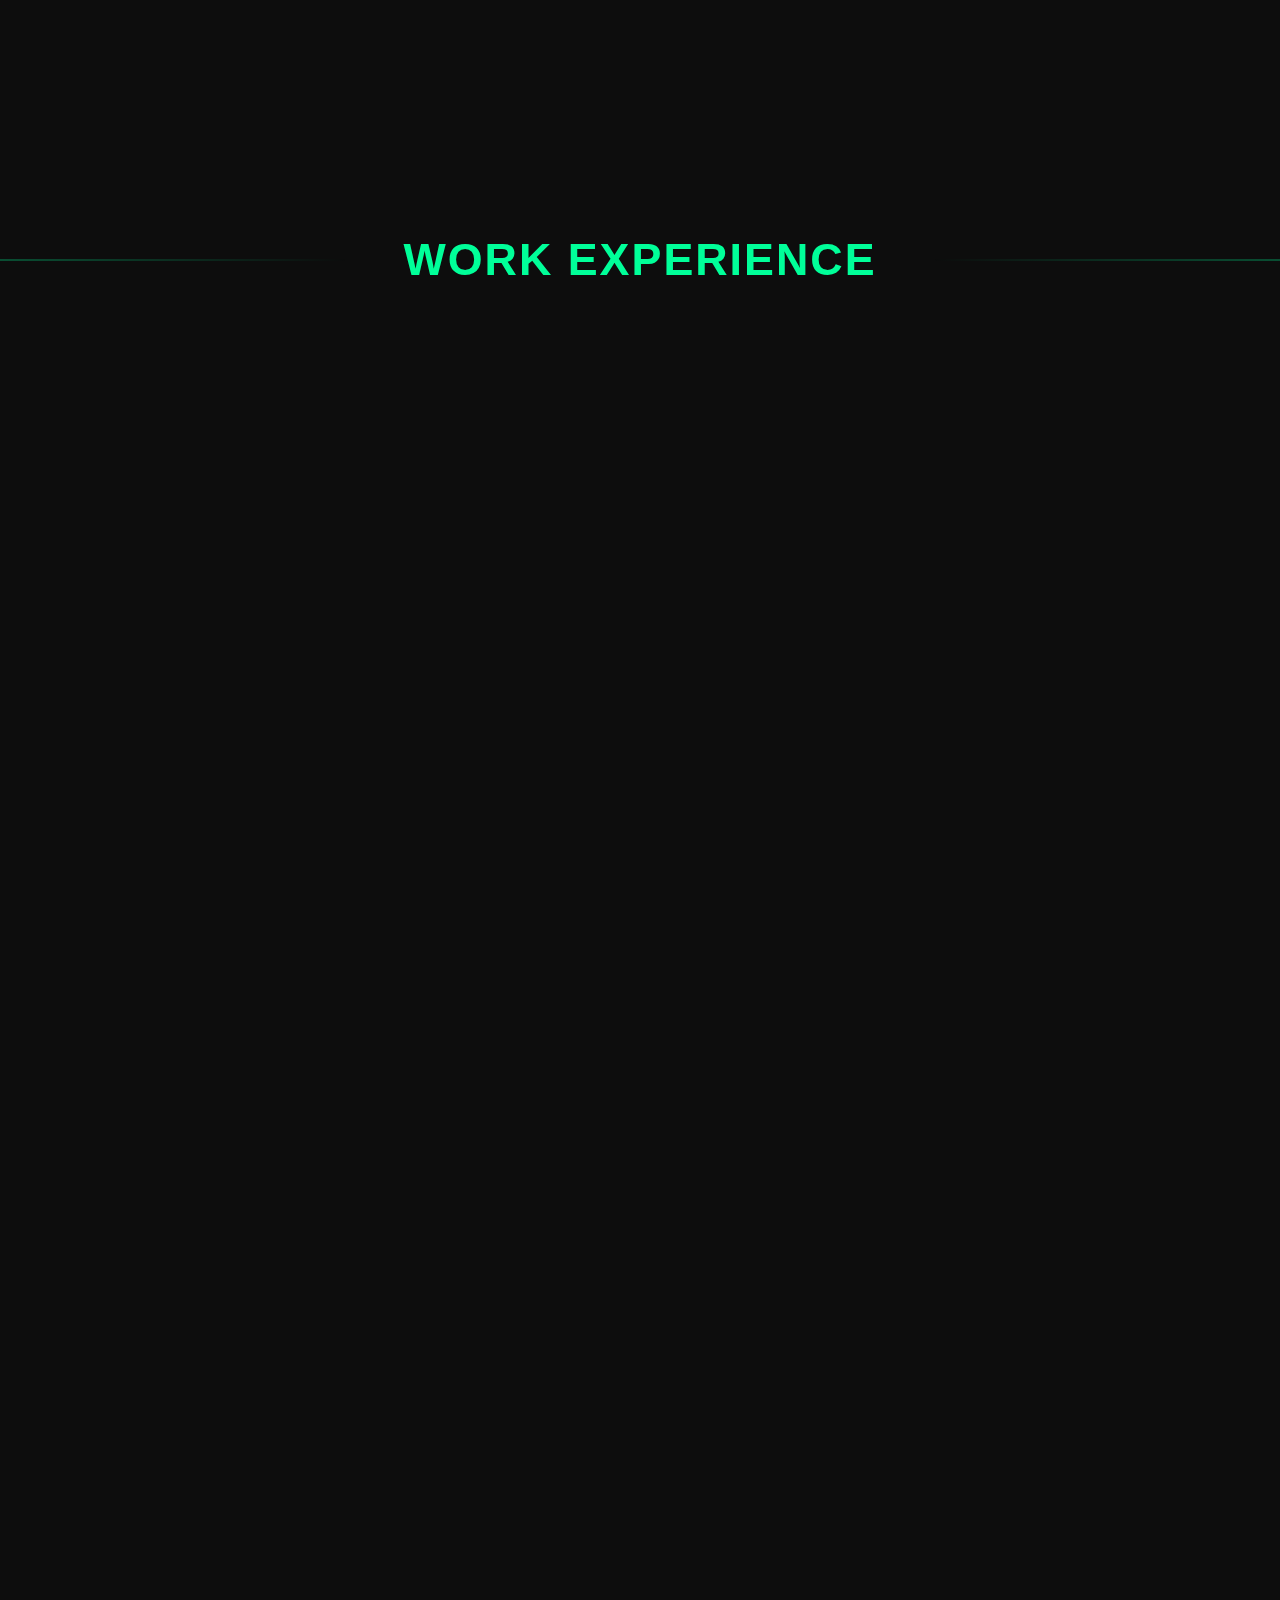
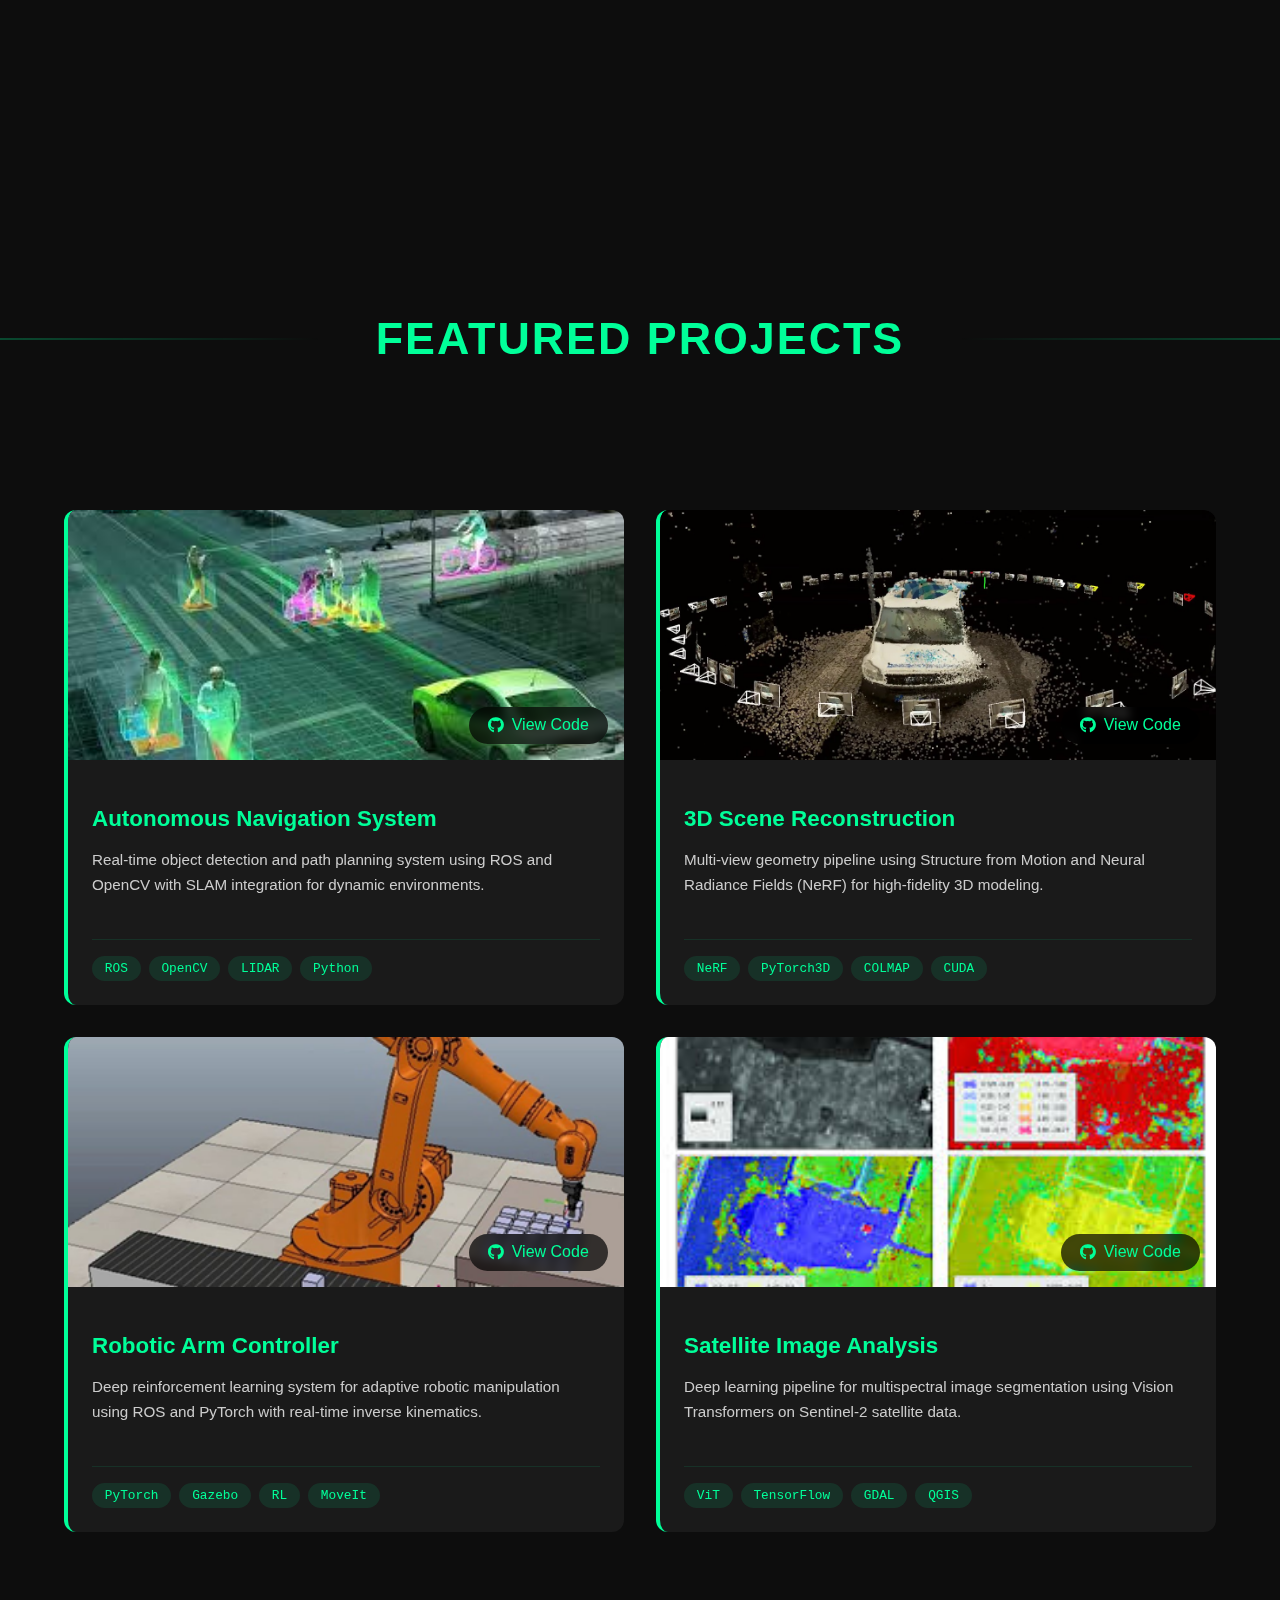
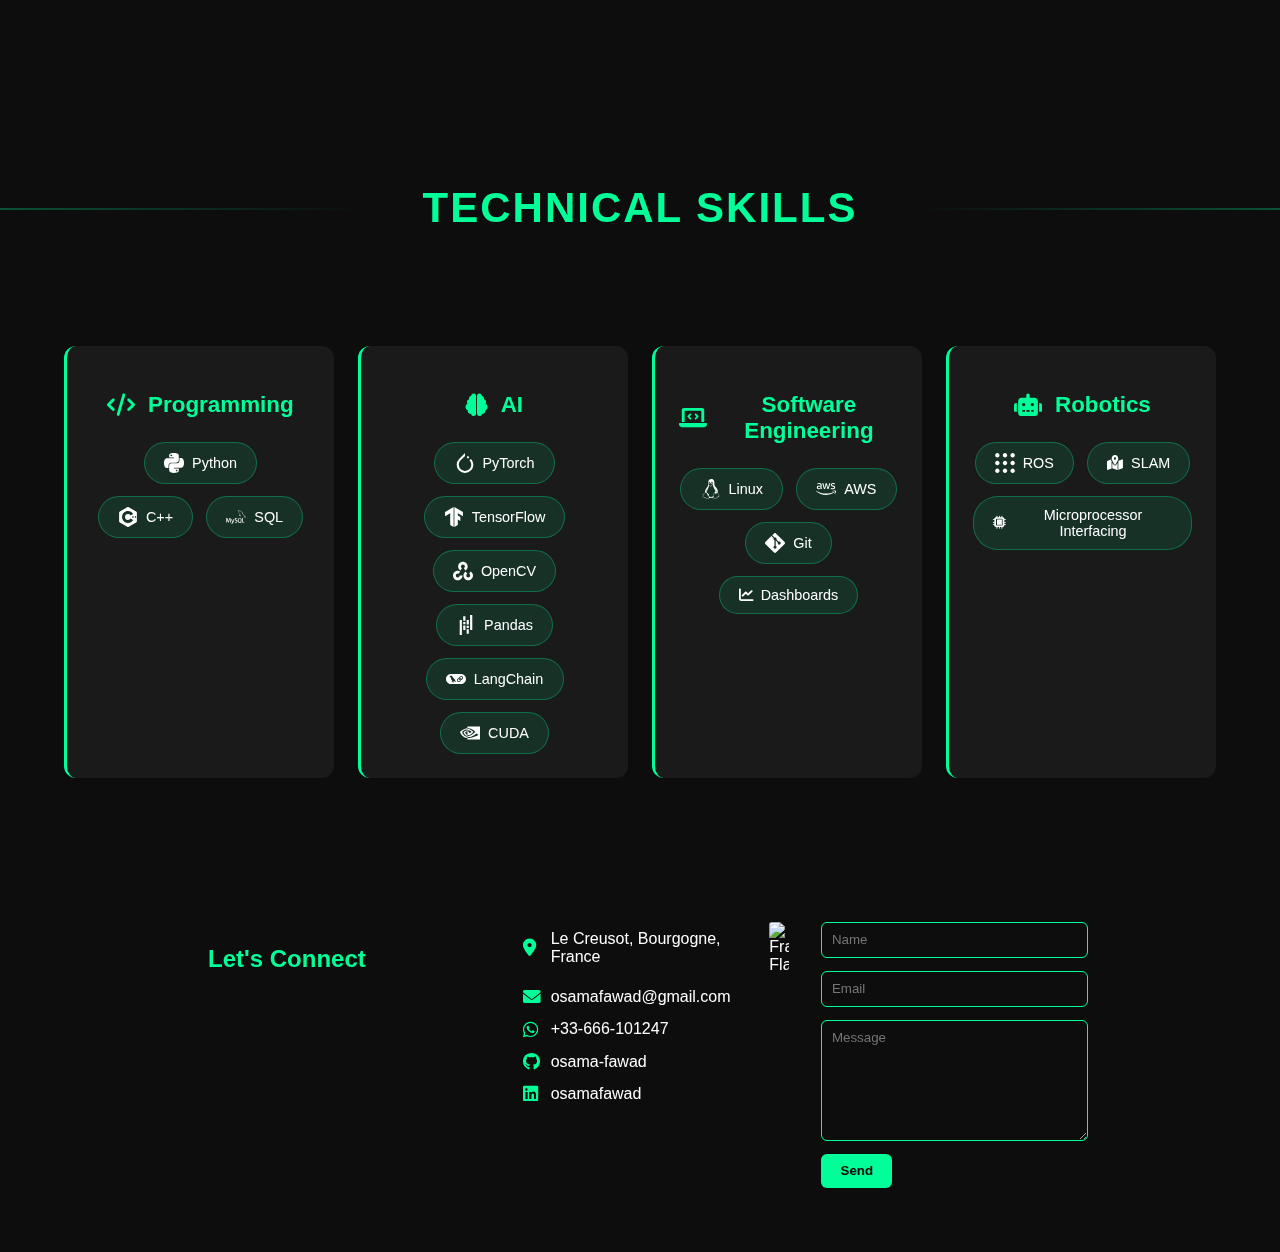
==== commit a9769395: "added contact" ====
--- a/index.html
+++ b/index.html
@@ -9,6 +9,7 @@
     <link href="https://cdnjs.cloudflare.com/ajax/libs/font-awesome/6.0.0/css/all.min.css" rel="stylesheet">
     <link rel="icon" type="image/png" href="assets/images/website_logo.png">
 </head>
+
 <body>
     <div id="tsparticles"></div> <!-- Particle Background -->
     <div id="loader-wrapper">
@@ -26,7 +27,8 @@
                 <li><a href="#work">Work Experience</a></li>
                 <li><a href="#projects">Projects</a></li>
                 <li><a href="#skills">Skills</a></li>
-                <li><a href="#" class="btn">Hire Me</a></li>
+                <li><a href="#contact" class="btn">Contact</a></li>
+
             </ul>
         </nav>
     </div>
@@ -60,9 +62,12 @@
             <div class="location-info">
                 <img src="https://flagcdn.com/w40/fr.png" alt="France Flag" class="flag-icon">
                 <span class="location-text">Based in France</span>
+              </div>
+              <div class="availability-badge">
+                Open for Jobs, Freelance Projects or any Collaborations
               </div>              
             <h2 class="highlight-text">Artificial Intelligence & Robotics Engineer</h2>
-            <h2>I offer services in <span id="dynamic-text" class="green-text">Artificial Intelligence</span></h2>
+            <h2>I offer services in <span id="dynamic-text" class="green-text"></span></h2>
             <div class="btn-container">
                 <a href="assets/CV.pdf" class="btn">Download CV</a>
                 <div class="social-icons">
@@ -485,5 +490,54 @@
     ⚠️ This website is under development and content is subject to change.
   </div>
   
+<!-- tsParticles background for Contact -->
+<div id="tsparticles-contact"></div>
+
+<!-- Contact Section -->
+<section id="contact" class="connect-section">
+  <div class="contact-column connect-title">
+    <h2>Let's Connect</h2>
+  </div>
+
+  <div class="contact-column contact-info">
+    <div class="contact-item">
+      <i class="fas fa-map-marker-alt"></i>
+      <span>Le Creusot, Bourgogne, France</span>
+      <img src="https://flagcdn.com/w20/fr.png" alt="France Flag">
+    </div>
+    
+    <div class="contact-item">
+      <i class="fas fa-envelope"></i>
+      <a href="mailto:osamafawad@gmail.com">osamafawad@gmail.com</a>
+    </div>
+
+    <div class="contact-item">
+      <i class="fab fa-whatsapp"></i>
+      <a href="https://wa.me/33666101247" target="_blank">+33-666-101247</a>
+    </div>
+
+    <div class="contact-item">
+      <i class="fab fa-github"></i>
+      <a href="https://github.com/osama-fawad" target="_blank">osama-fawad</a>
+    </div>
+
+    <div class="contact-item">
+      <i class="fab fa-linkedin"></i>
+      <a href="https://www.linkedin.com/in/osamafawad/" target="_blank">osamafawad</a>
+    </div>
+  </div>
+
+  <div class="contact-column contact-form">
+    <form action="https://formspree.io/f/xldjayvz" method="POST">
+      <input type="text" name="name" placeholder="Name" required>
+      <input type="email" name="email" placeholder="Email" required>
+      <textarea name="message" placeholder="Message" required></textarea>
+      <button type="submit" class="btn">Send</button>
+    </form>
+  </div>
+</section>
+
+  
+
 </body>
 </html>
--- a/assets/css/style.css
+++ b/assets/css/style.css
@@ -1245,3 +1245,186 @@
         display: flex;
     }
 }
+
+#dynamic-text {
+    border-right: 2px solid #00ff99;
+    padding-right: 5px;
+    animation: blink 1s step-end infinite;
+}
+
+@keyframes blink {
+    50% { border-color: transparent; }
+}
+
+.availability-badge {
+    margin-top: 10px;
+    font-size: 14px;
+    font-weight: 500;
+    background: rgba(0, 255, 153, 0.08);
+    color: #00ff99;
+    display: inline-block;
+    padding: 6px 12px;
+    border-radius: 6px;
+    border: 1px solid rgba(0, 255, 153, 0.2);
+    box-shadow: 0 0 6px rgba(0, 255, 153, 0.1);
+    backdrop-filter: blur(3px);
+  }
+ 
+/* Contact Section - Final Version */
+
+.connect-section {
+    display: flex;
+    flex-wrap: wrap;
+    justify-content: space-between;
+    gap: 2rem;
+    padding: 4rem 15vw; /* wider margins on both sides */
+    background: transparent;
+    position: relative;
+    z-index: 1;
+    max-width: 1400px;
+    margin: 0 auto; /* center on large screens */
+  }
+  
+  
+  .connect-left,
+.connect-middle,
+.connect-right {
+  flex: 1;
+  min-width: 260px;
+}
+
+.connect-left h2 {
+  color: #00ff99;
+  font-size: 2rem;
+  margin-bottom: 1rem;
+}
+
+
+  .contact-container {
+    display: flex;
+    flex-wrap: wrap;
+    gap: 2rem;
+    justify-content: space-between;
+    align-items: flex-start;
+    max-width: 1100px;
+    margin: 0 auto;
+    padding: 0 1rem;
+  }
+  
+  .contact-column {
+    flex: 1 1 250px;
+    min-width: 260px;
+  }
+  
+  /* Left title */
+  .contact-title h2 {
+    color: #00ff99;
+    font-size: 1.8rem;
+    margin-bottom: 1.2rem;
+    text-transform: none;
+    font-weight: bold;
+  }
+  
+  /* Contact details column */
+  .contact-info .contact-item {
+    display: flex;
+    align-items: center;
+    margin-bottom: 0.9rem;
+    color: white;  /* <-- white text */
+    font-size: 1rem;
+    gap: 10px;
+  }
+  
+  /* Icon and Flag/Icon styles */
+  .contact-info .contact-item i {
+    color: #00ff99;  /* <-- green icon */
+    font-size: 1.1rem;
+    min-width: 18px;
+  }
+  
+  .contact-info .contact-item img {
+    width: 20px;
+    height: auto;
+    border-radius: 3px;
+  }
+  
+  /* Links (emails, phone, etc.) */
+  .contact-info .contact-item a {
+    color: white;
+    text-decoration: none;
+    transition: color 0.3s;
+  }
+  
+  .contact-info .contact-item a:hover {
+    color: #00ff99;
+  }
+  
+  /* Form styles */
+  .contact-form form {
+    display: flex;
+    flex-direction: column;
+    gap: 0.8rem;
+    width: 100%;
+  }
+  
+  .contact-form input,
+  .contact-form textarea {
+    background: transparent;
+    border: 1px solid #00ff99;
+    padding: 0.6rem;
+    color: white;
+    font-family: inherit;
+    border-radius: 6px;
+  }
+  
+  .contact-form textarea {
+    resize: vertical;
+    min-height: 100px;
+  }
+  
+  .contact-form button.btn {
+    background-color: #00ff99;
+    color: #0d0d0d;
+    font-weight: bold;
+    border: none;
+    padding: 0.6rem 1.2rem;
+    border-radius: 6px;
+    cursor: pointer;
+    width: fit-content;
+    transition: background-color 0.3s;
+  }
+  
+  .contact-form button.btn:hover {
+    background-color: #00e68a;
+  }
+  
+  /* Responsive Layout */
+  @media (max-width: 768px) {
+    .contact-container {
+      flex-direction: column;
+      align-items: center;
+      text-align: center;
+    }
+  
+    .contact-info .contact-item {
+      justify-content: center;
+    }
+  
+    .contact-form form {
+      width: 100%;
+    }
+  
+    .contact-column {
+      margin-bottom: 2rem;
+    }
+  }
+  .connect-title {
+    position: relative;
+    z-index: 2;
+    color: #00ff99; /* Neon green */
+    display: inline-block;
+    padding: 0.2rem 1rem;
+    border-radius: 5px;
+  }
+  
+  